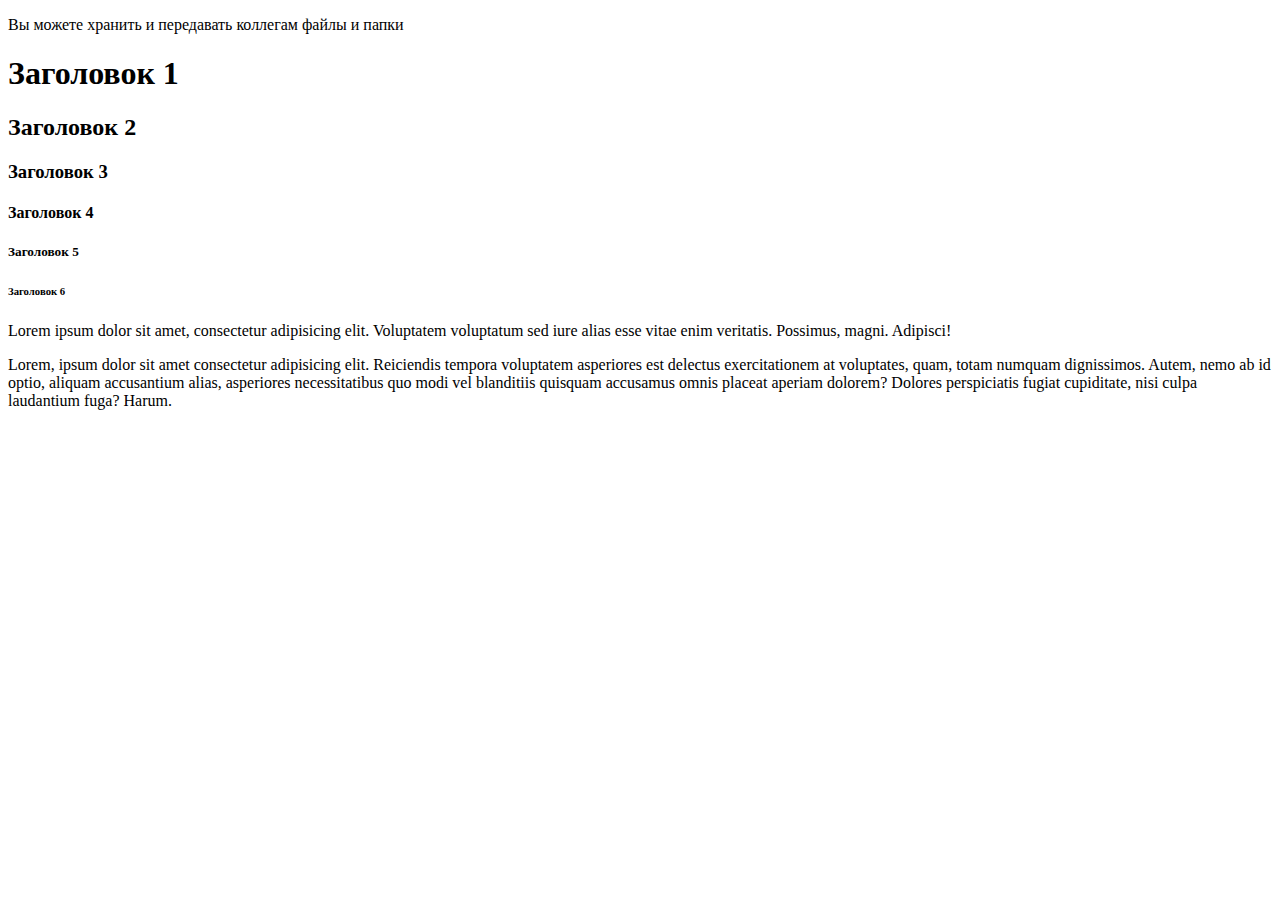
==== index.html @ 5a523a22 "rename main file(САЙТ--->index)" ====
<!DOCTYPE html>
<html lang="en">
<head>
    <meta charset="UTF-8">
    <meta http-equiv="X-UA-Compatible" content="IE=edge">
    <meta name="viewport" content="width=device-width, initial-scale=1.0">
    <title>Document</title>
</head>
<body>
    <p>Вы можете хранить и передавать коллегам файлы и папки</p>
    <h1>Заголовок 1</h1>
    <h2>Заголовок 2</h2>
    <h3>Заголовок 3</h3>
    <h4>Заголовок 4</h4>
    <h5>Заголовок 5</h5>
    <h6>Заголовок 6</h6>
    <p>Lorem ipsum dolor sit amet, consectetur adipisicing elit. Voluptatem voluptatum sed iure alias esse vitae enim veritatis. Possimus, magni. Adipisci!</p>
    <p>Lorem, ipsum dolor sit amet consectetur adipisicing elit. Reiciendis tempora voluptatem asperiores est delectus exercitationem at voluptates, quam, totam numquam dignissimos. Autem, nemo ab id optio, aliquam accusantium alias, asperiores necessitatibus quo modi vel blanditiis quisquam accusamus omnis placeat aperiam dolorem? Dolores perspiciatis fugiat cupiditate, nisi culpa laudantium fuga? Harum.</p>
</body>
</html>
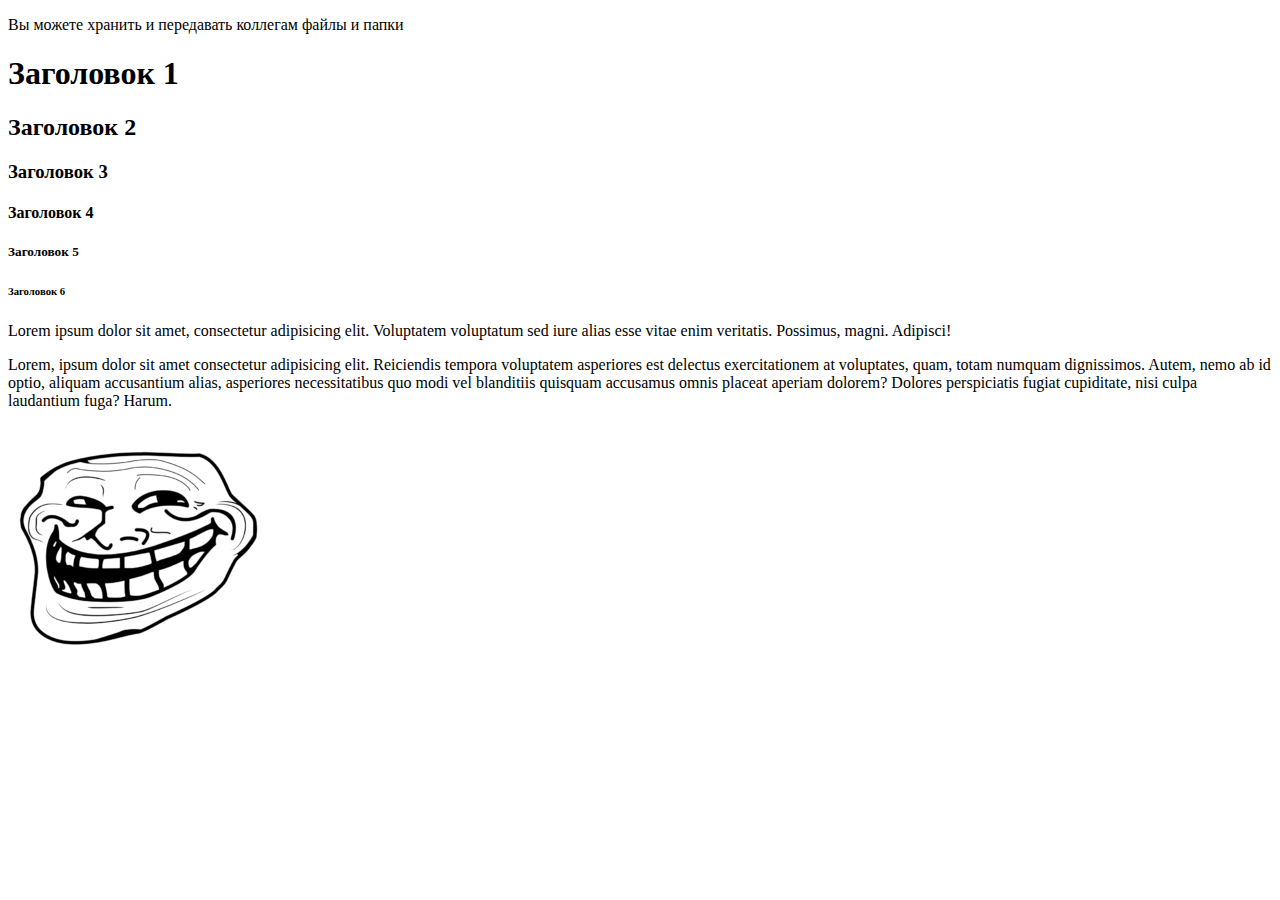
==== commit 1802fc5e: "download img" ====
--- a/index.html
+++ b/index.html
@@ -14,7 +14,8 @@
     <h4>Заголовок 4</h4>
     <h5>Заголовок 5</h5>
     <h6>Заголовок 6</h6>
-    <p>Lorem ipsum dolor sit amet, consectetur adipisicing elit. Voluptatem voluptatum sed iure alias esse vitae enim veritatis. Possimus, magni. Adipisci!</p>
+    <p>Lorem ipsum dolor sit amet, consectetur adipisicing elit. Voluptatem voluptatum sed iure alias esse vitae enim veritatis. Possimus, magni. Adipisci!</p> 
     <p>Lorem, ipsum dolor sit amet consectetur adipisicing elit. Reiciendis tempora voluptatem asperiores est delectus exercitationem at voluptates, quam, totam numquam dignissimos. Autem, nemo ab id optio, aliquam accusantium alias, asperiores necessitatibus quo modi vel blanditiis quisquam accusamus omnis placeat aperiam dolorem? Dolores perspiciatis fugiat cupiditate, nisi culpa laudantium fuga? Harum.</p>
+    <img src="trollfeys-256x234.png" alt="">
 </body>
-</html>
+</html>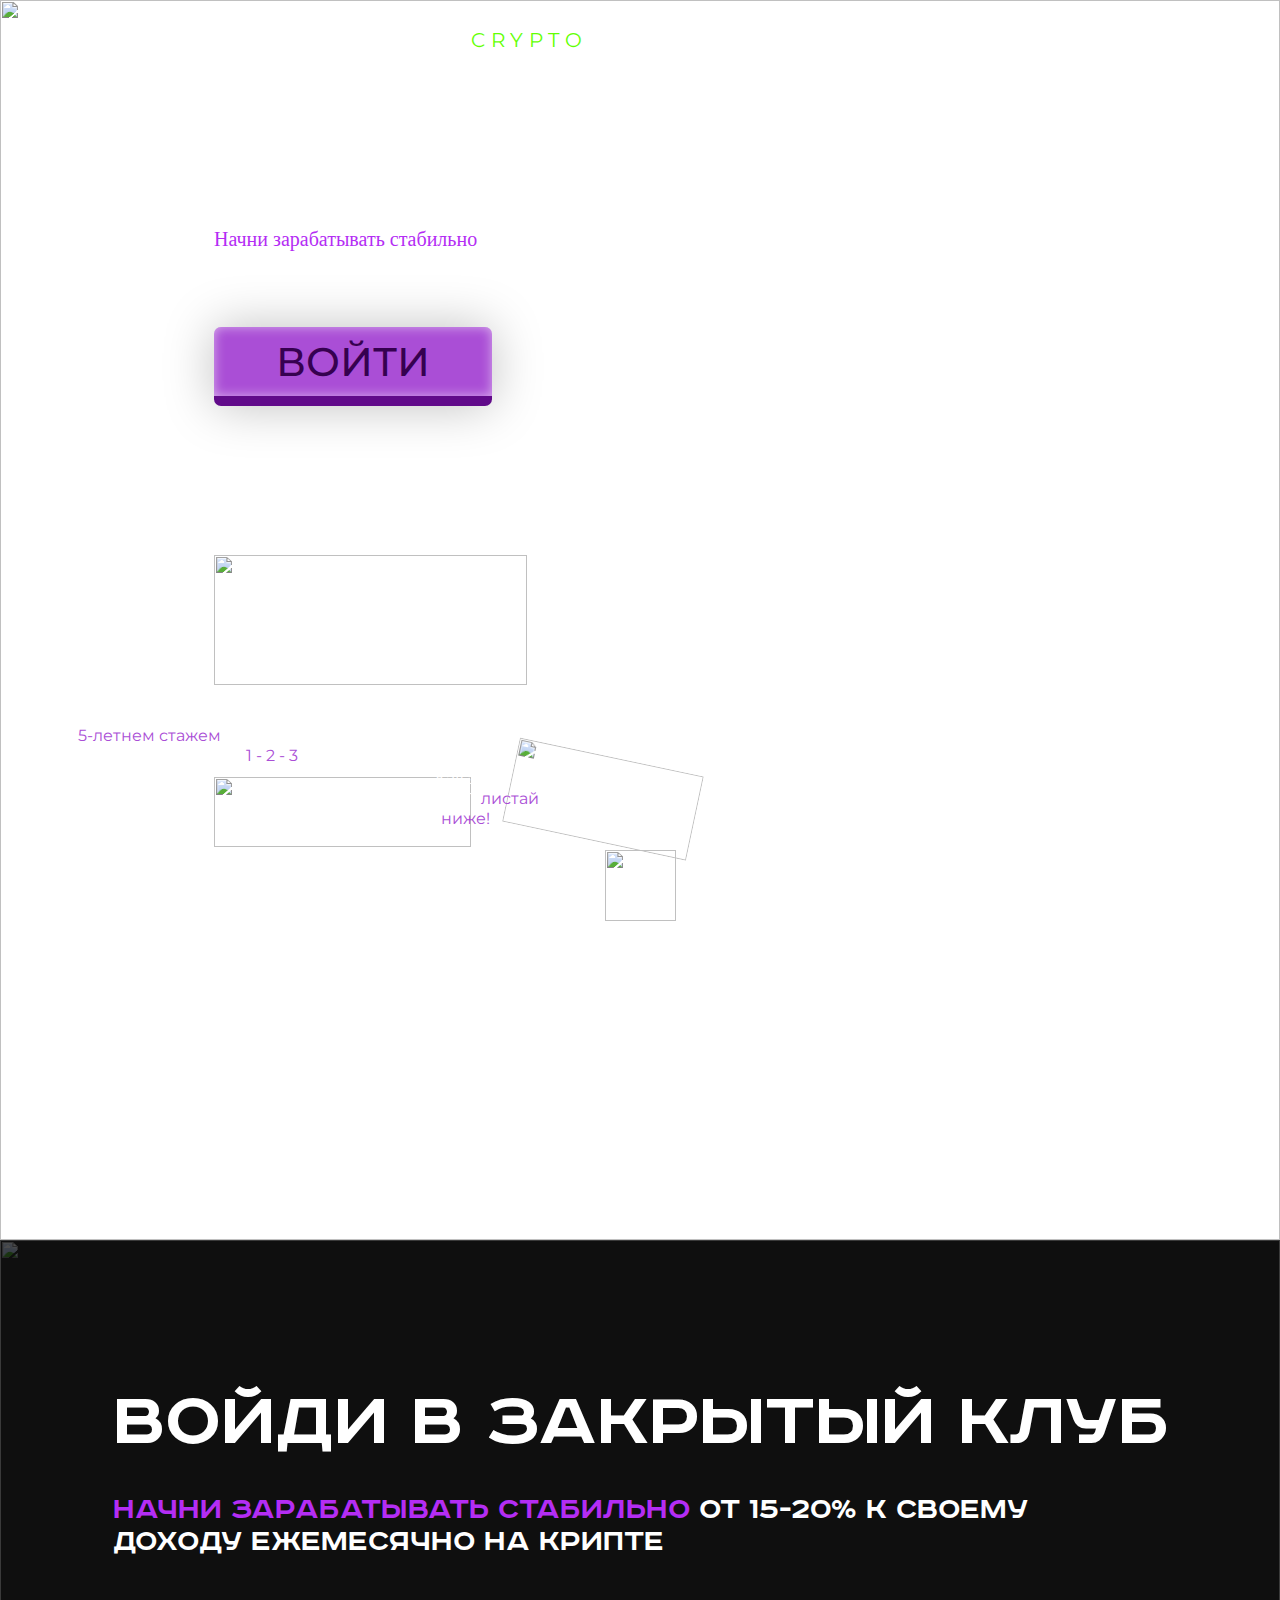
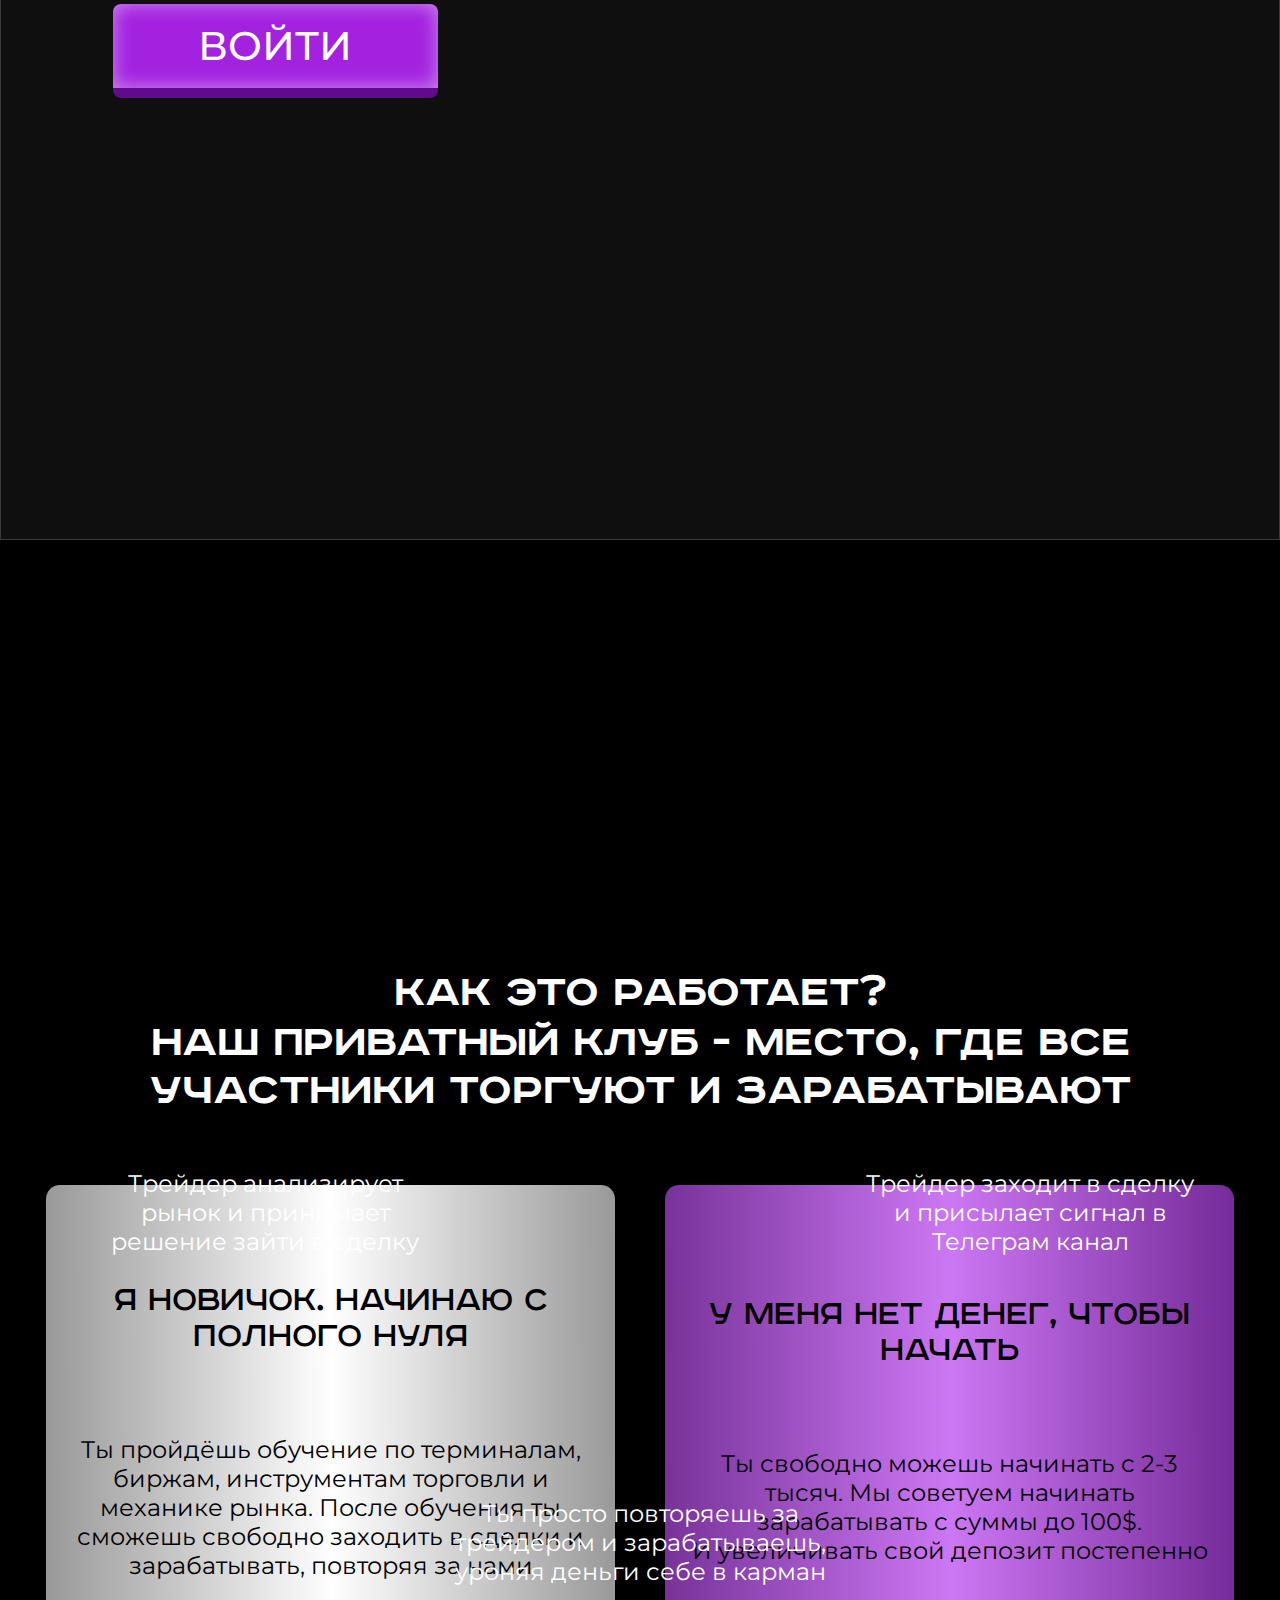
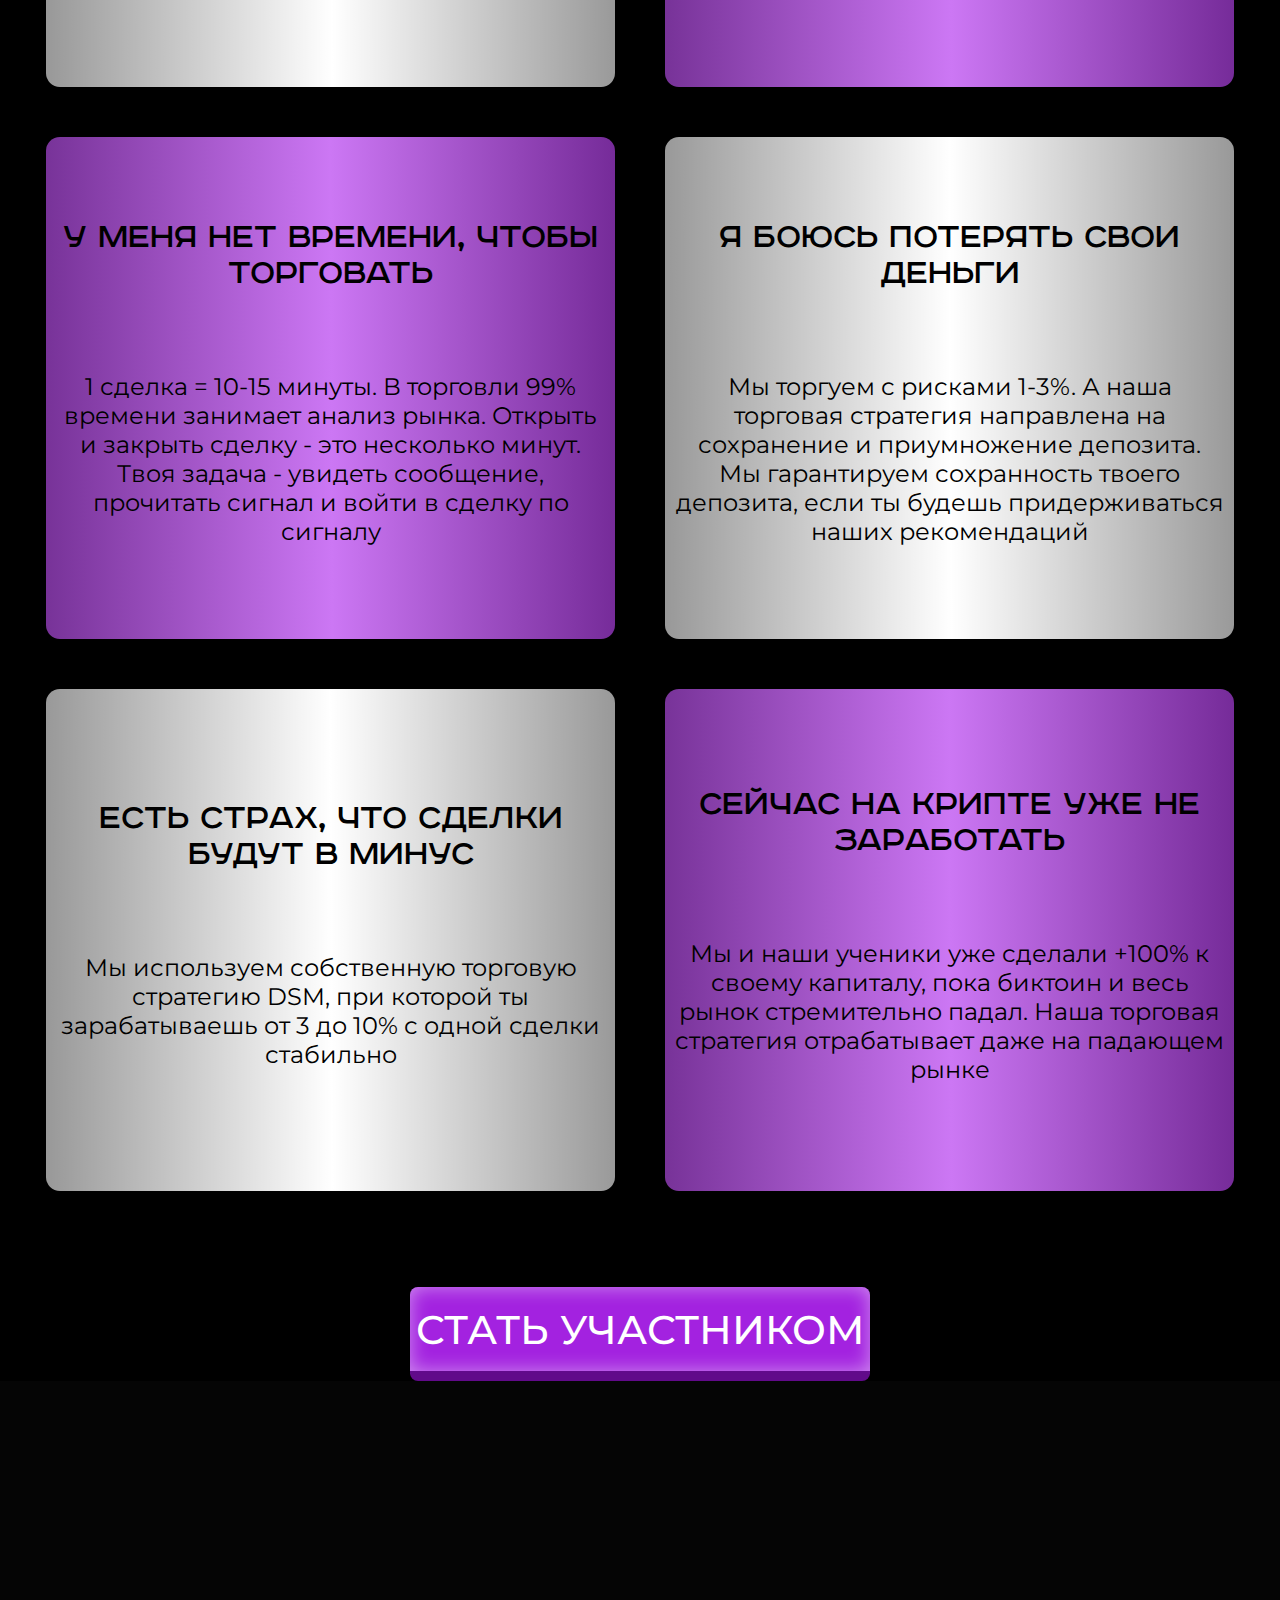
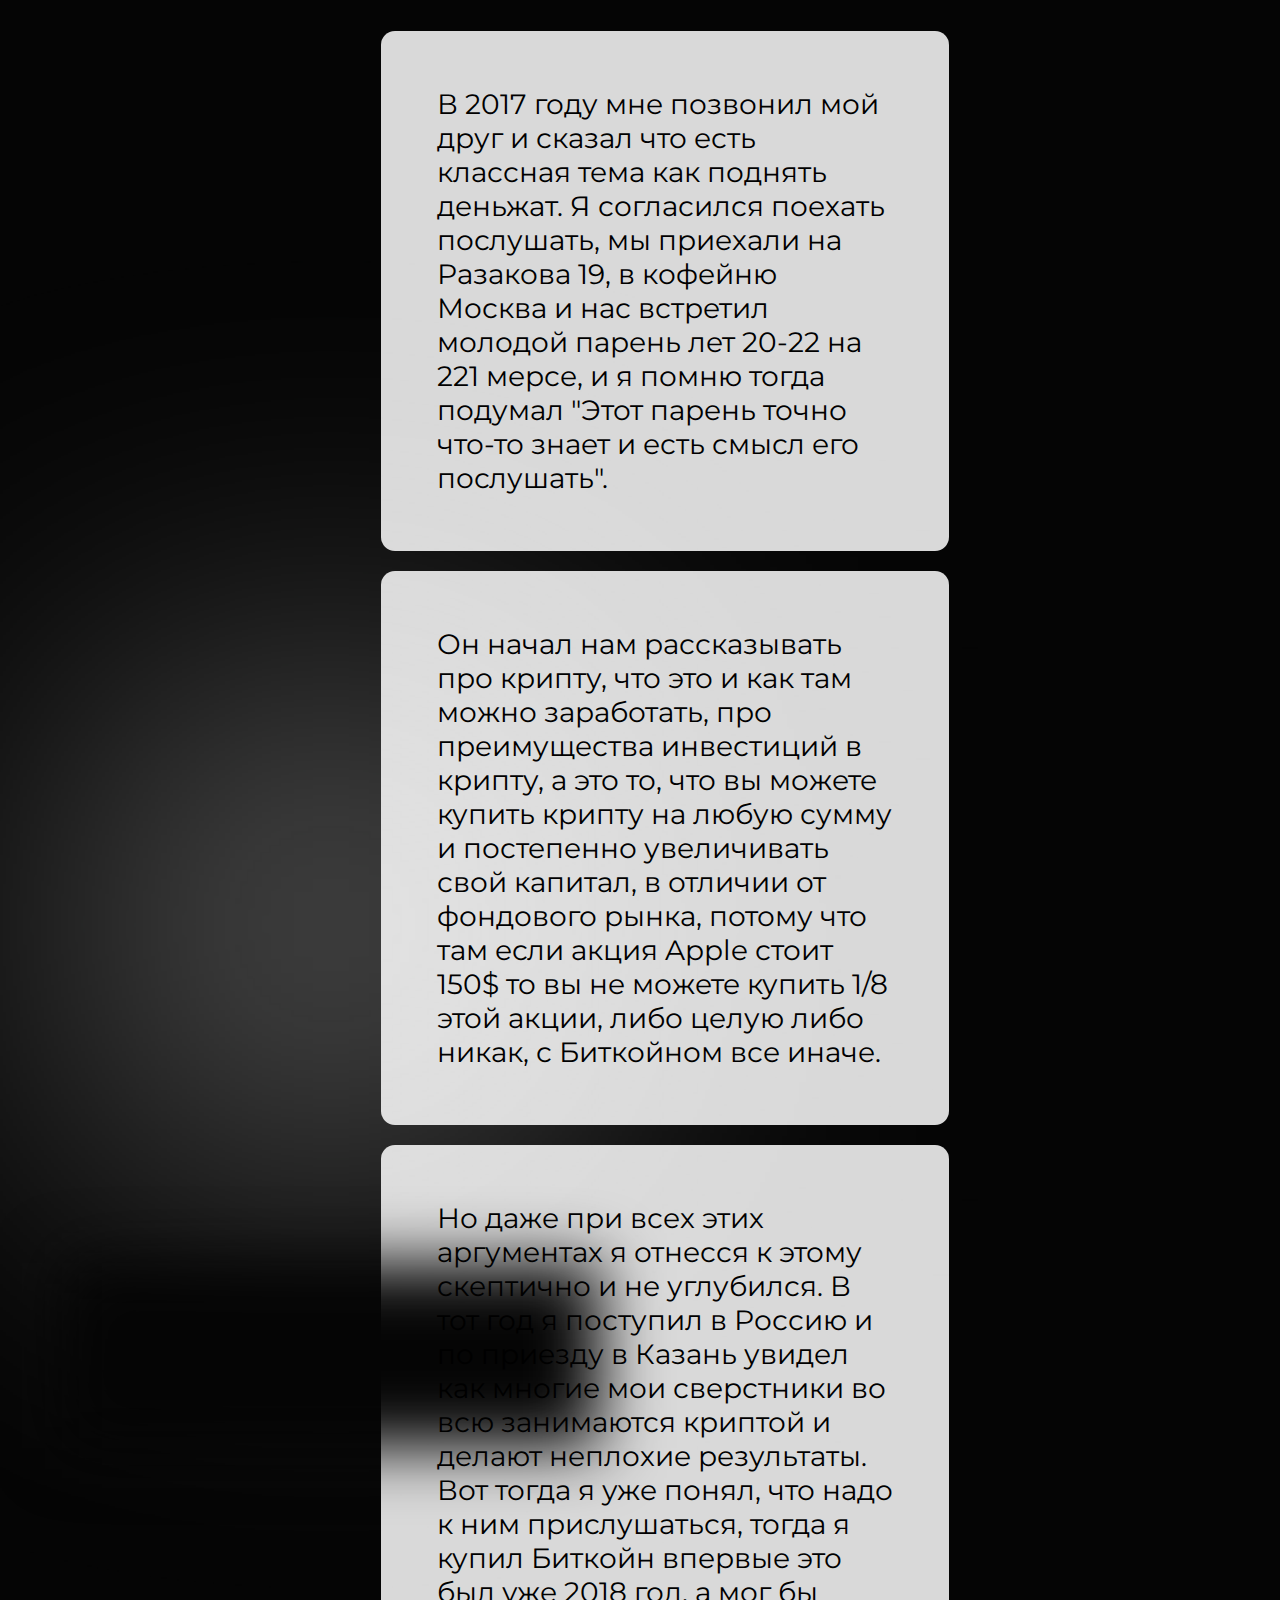
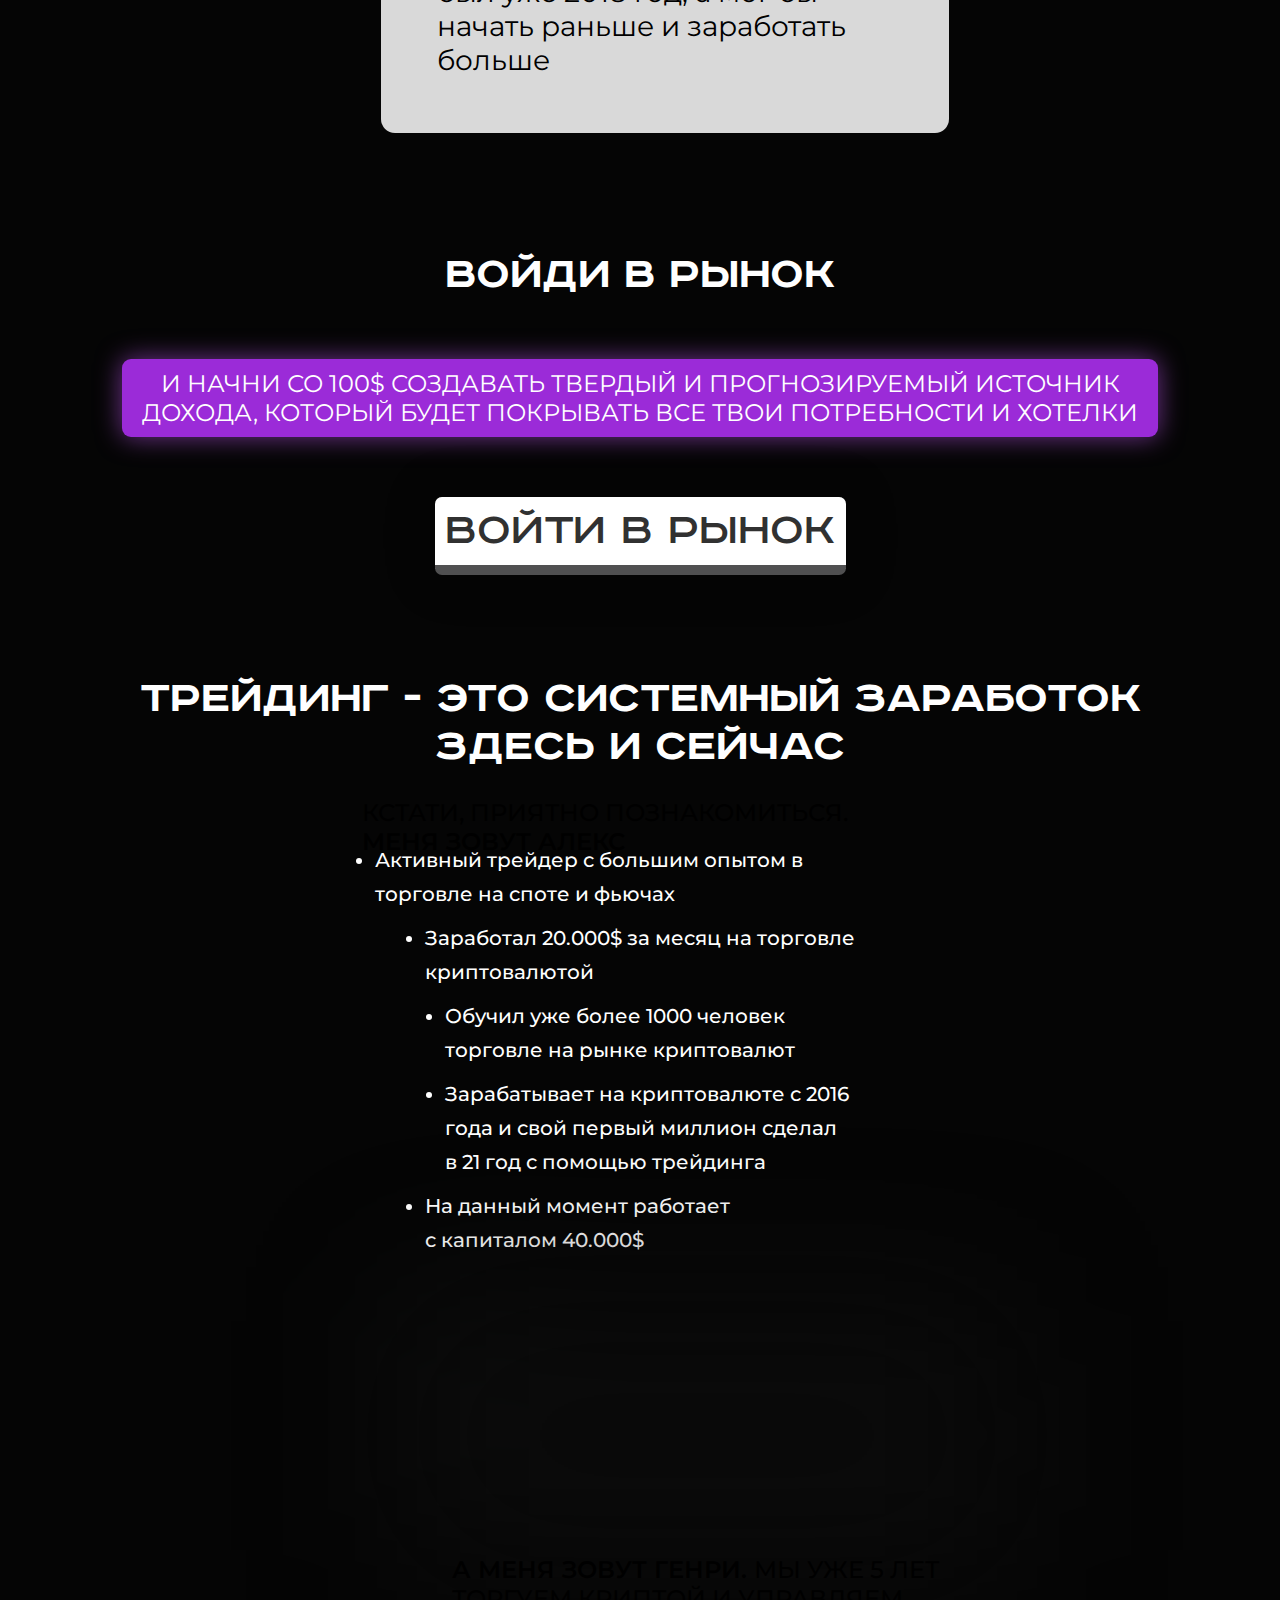
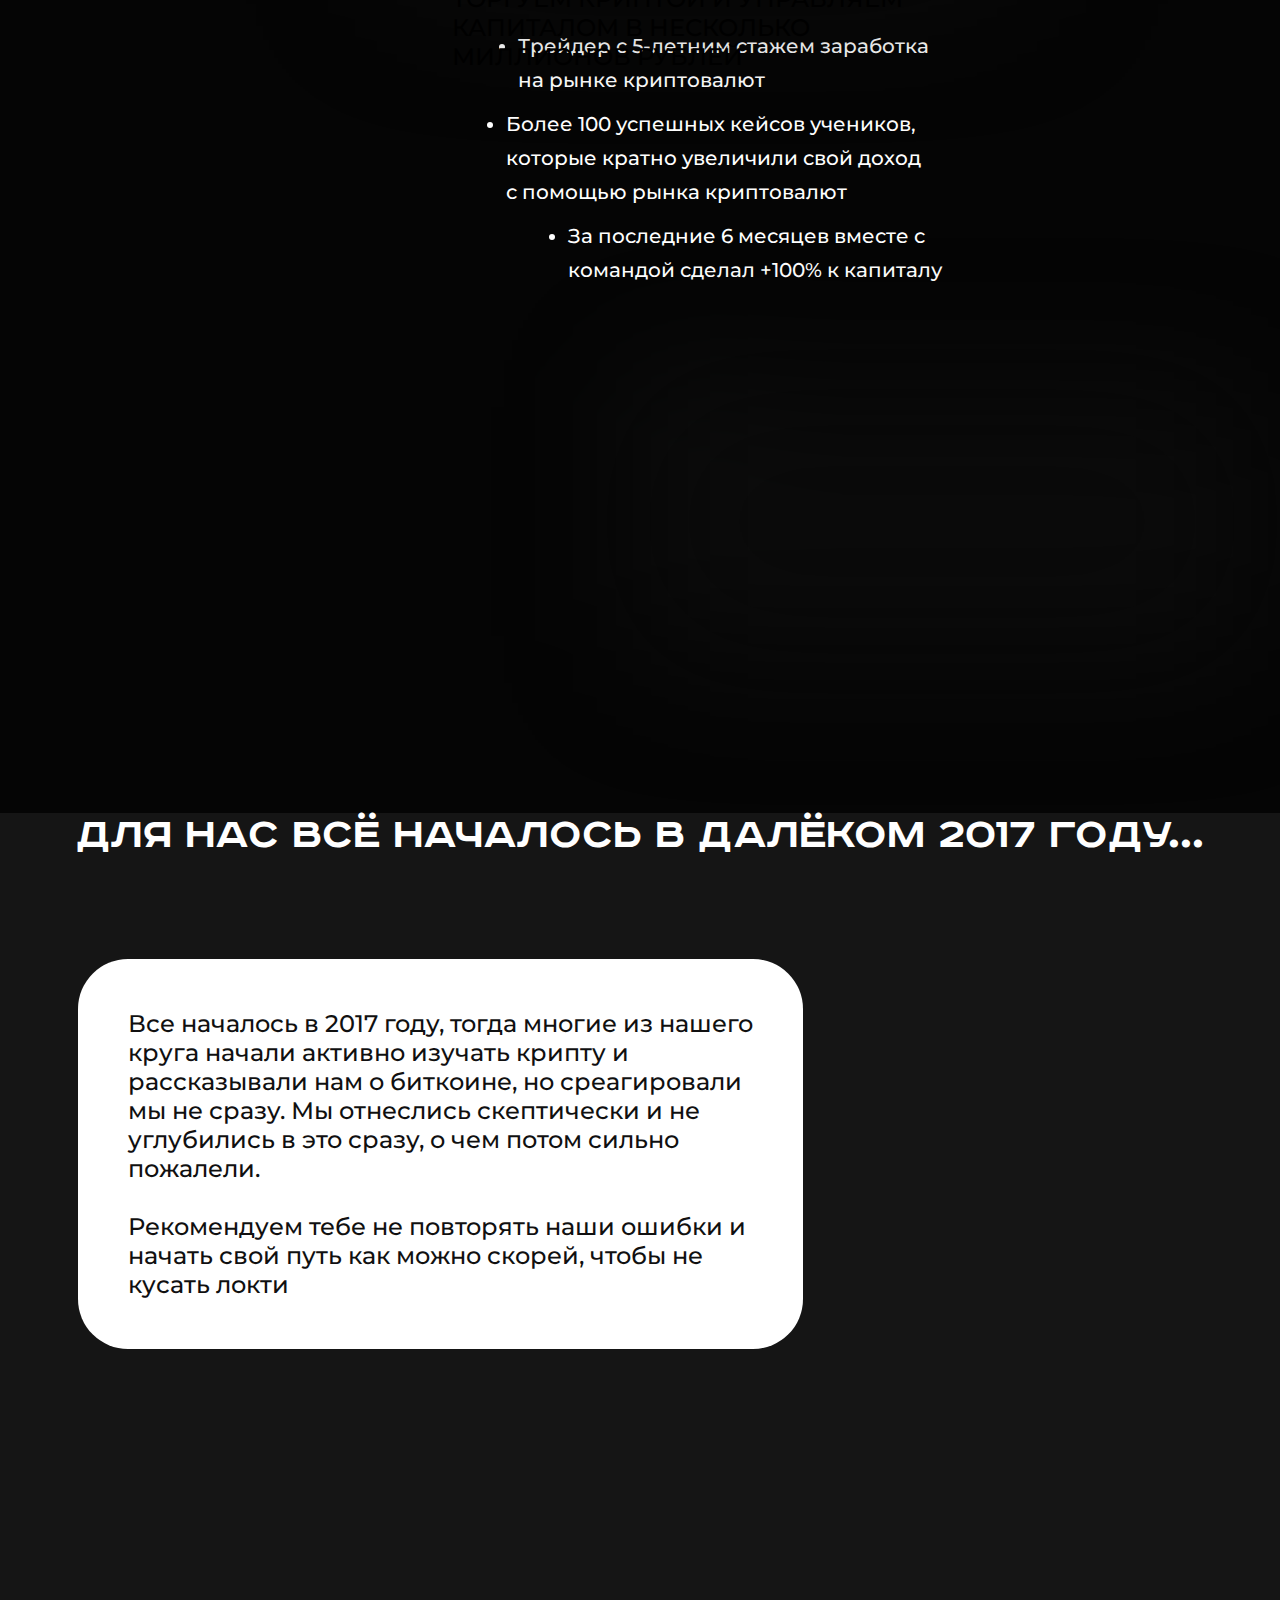
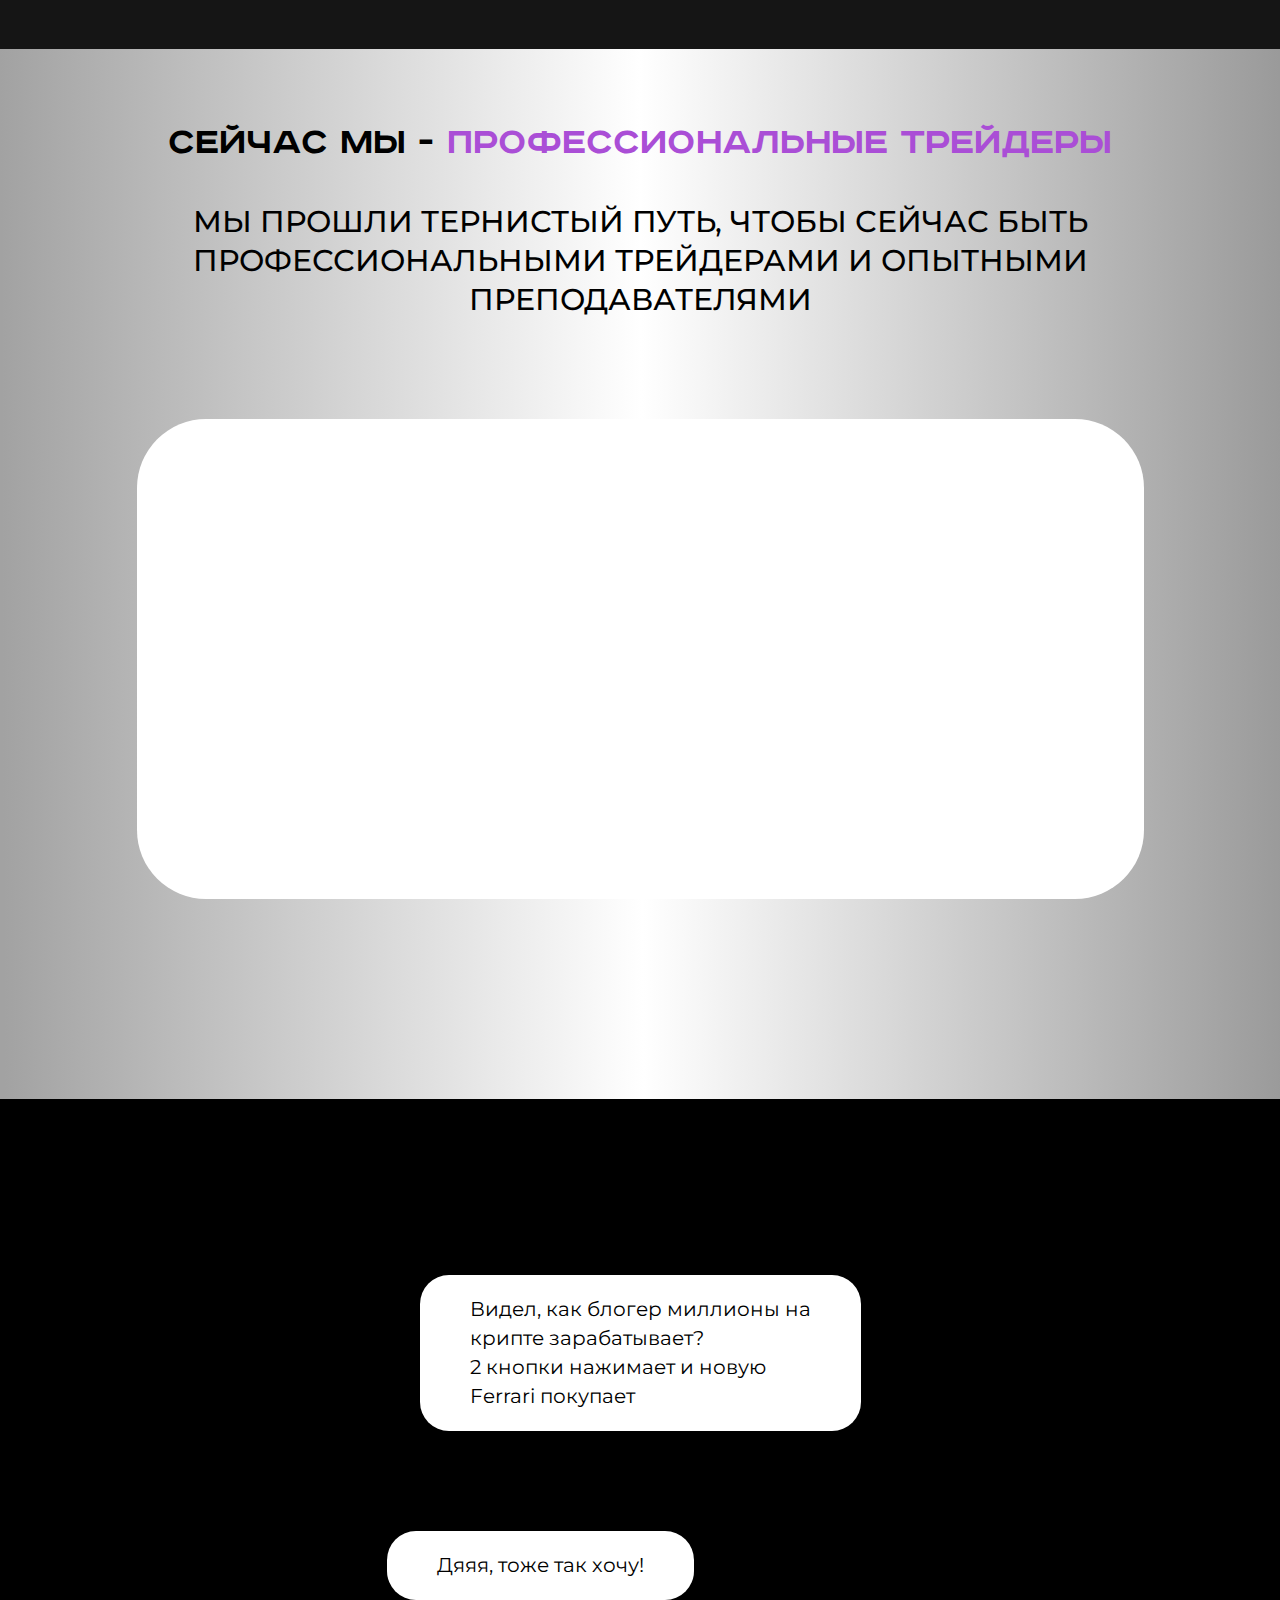
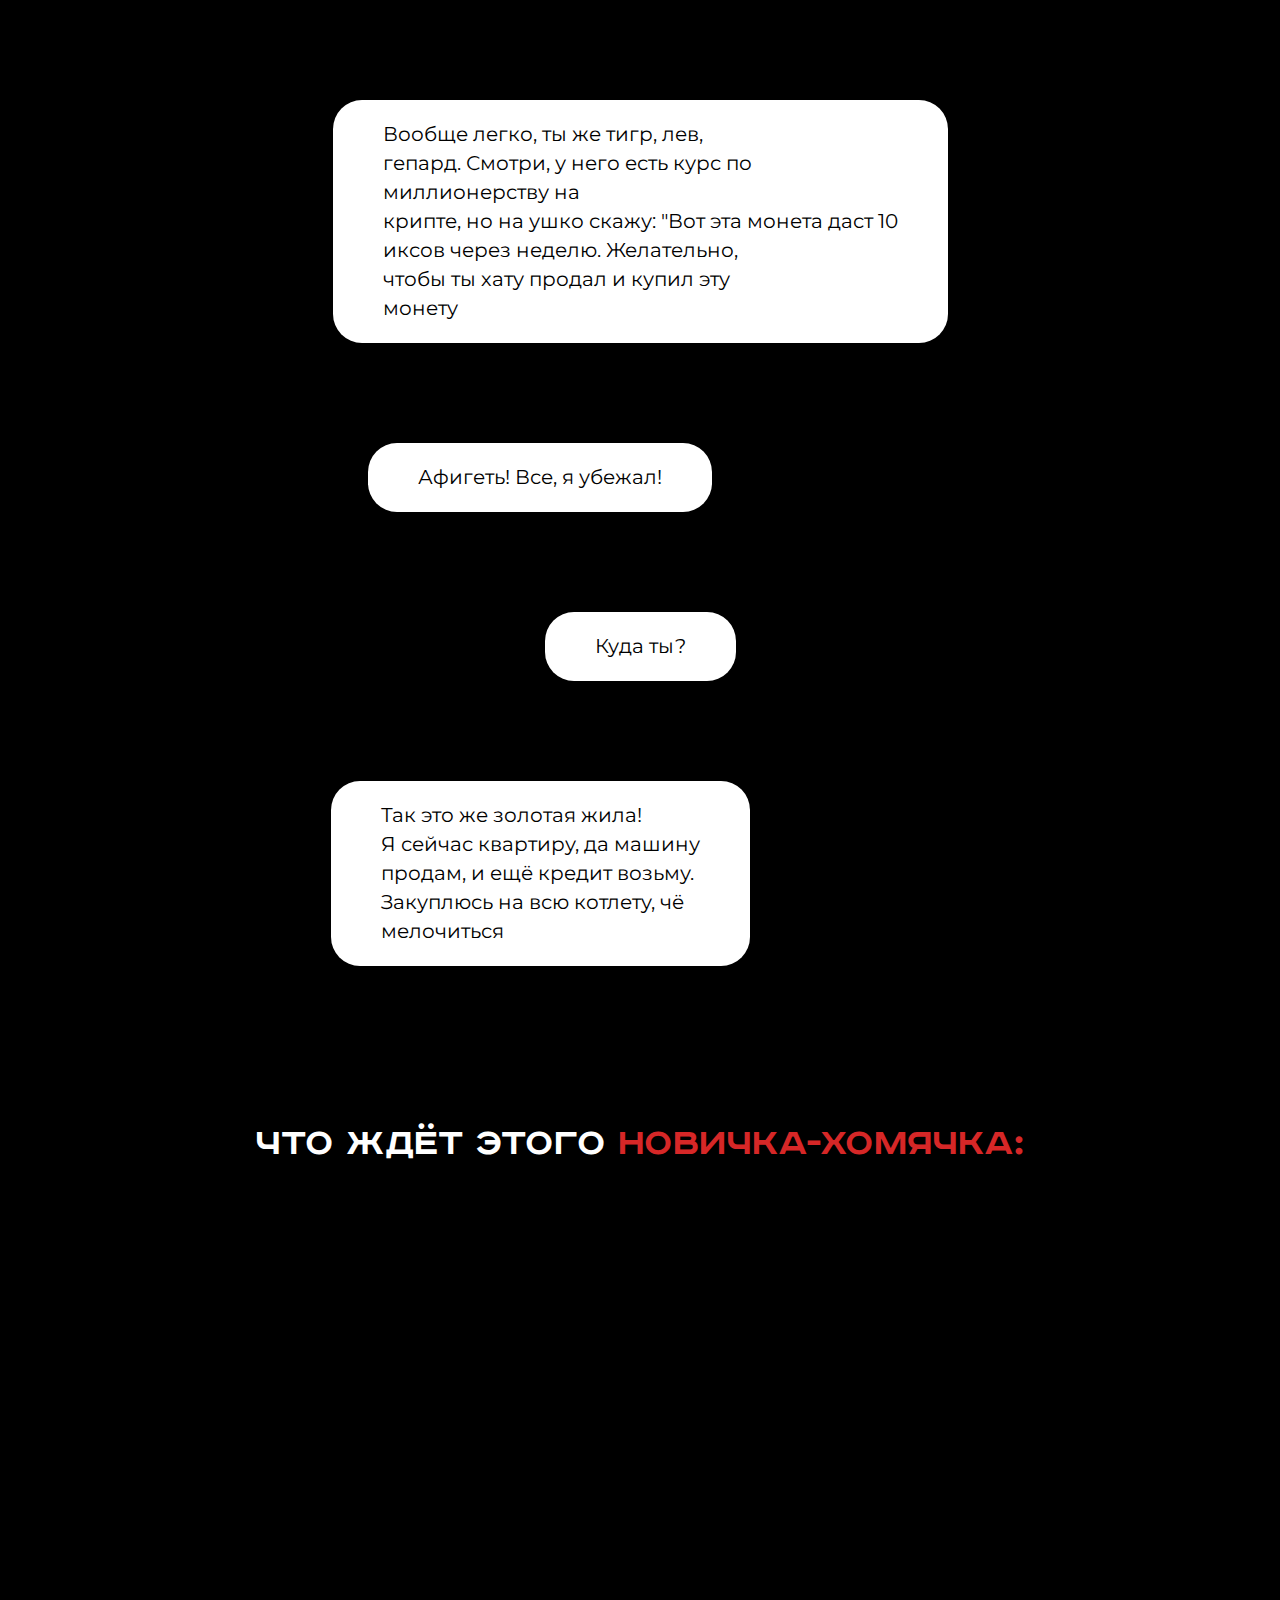
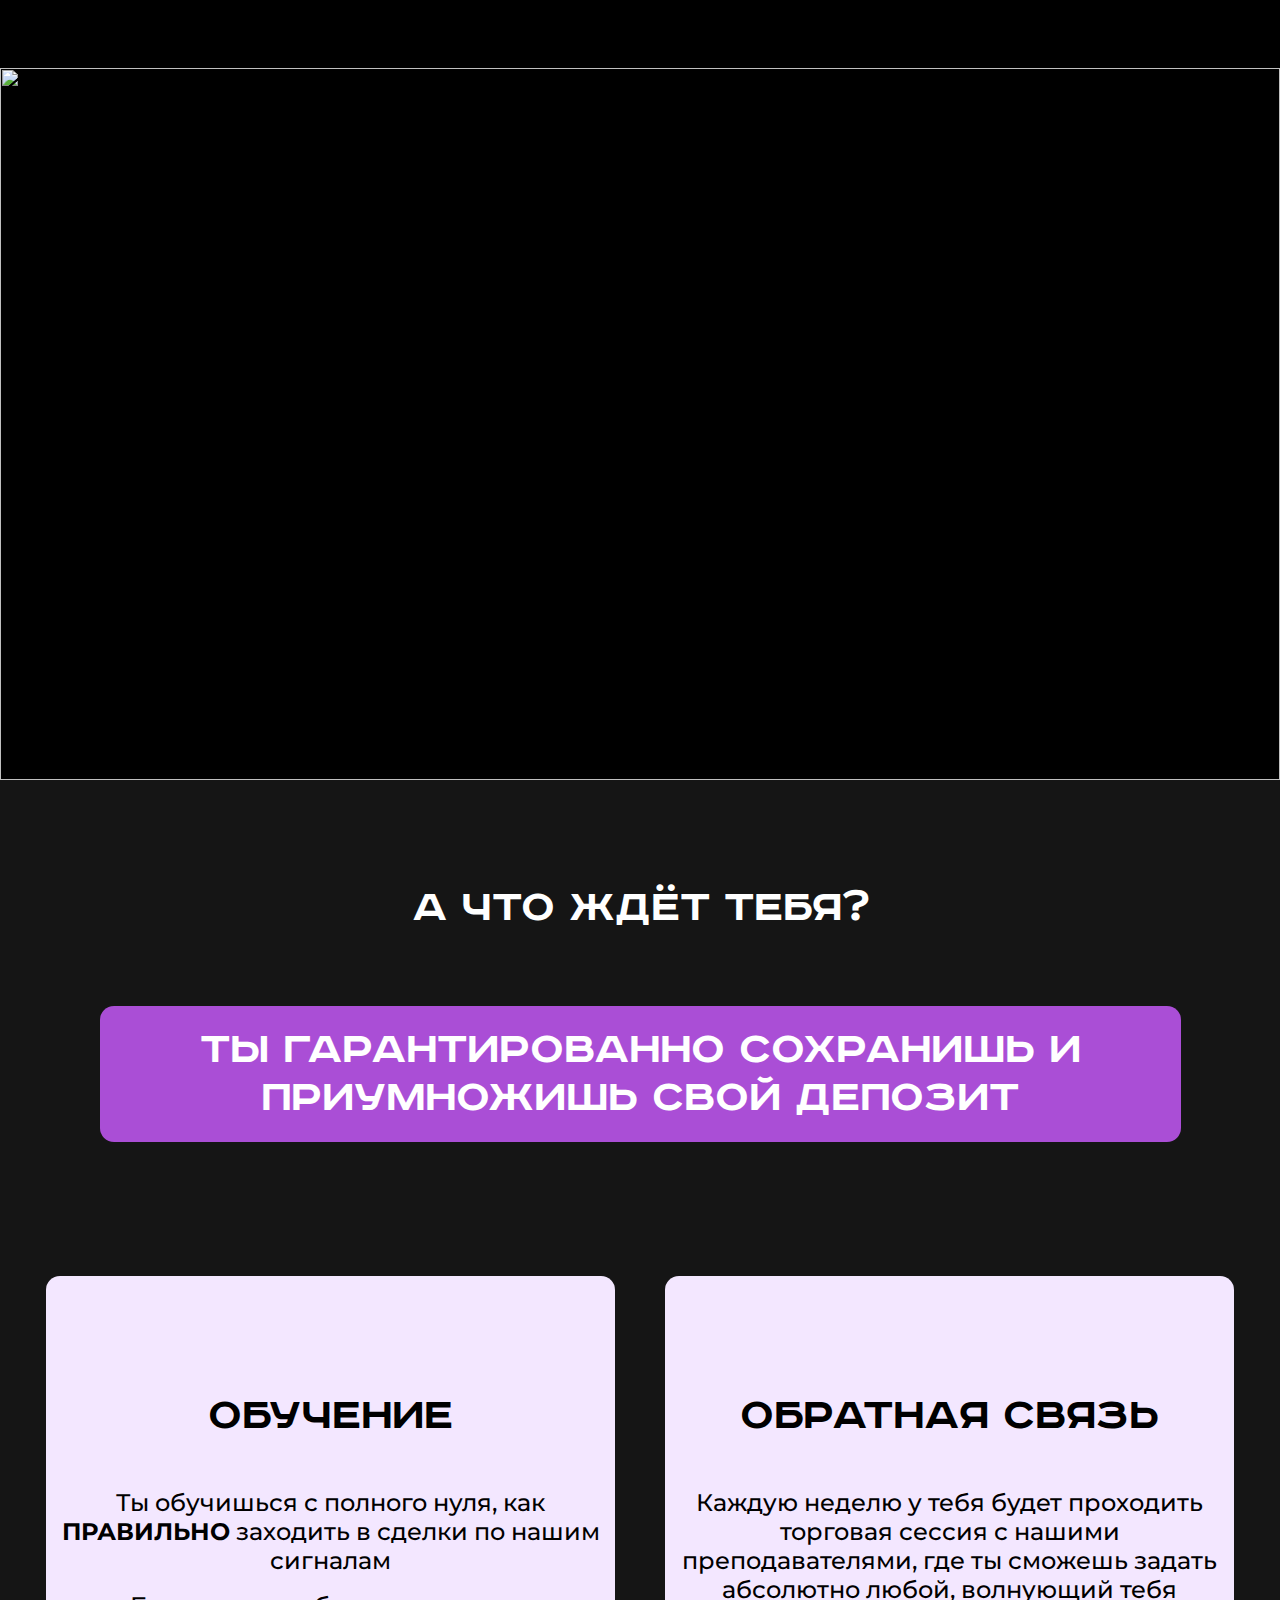
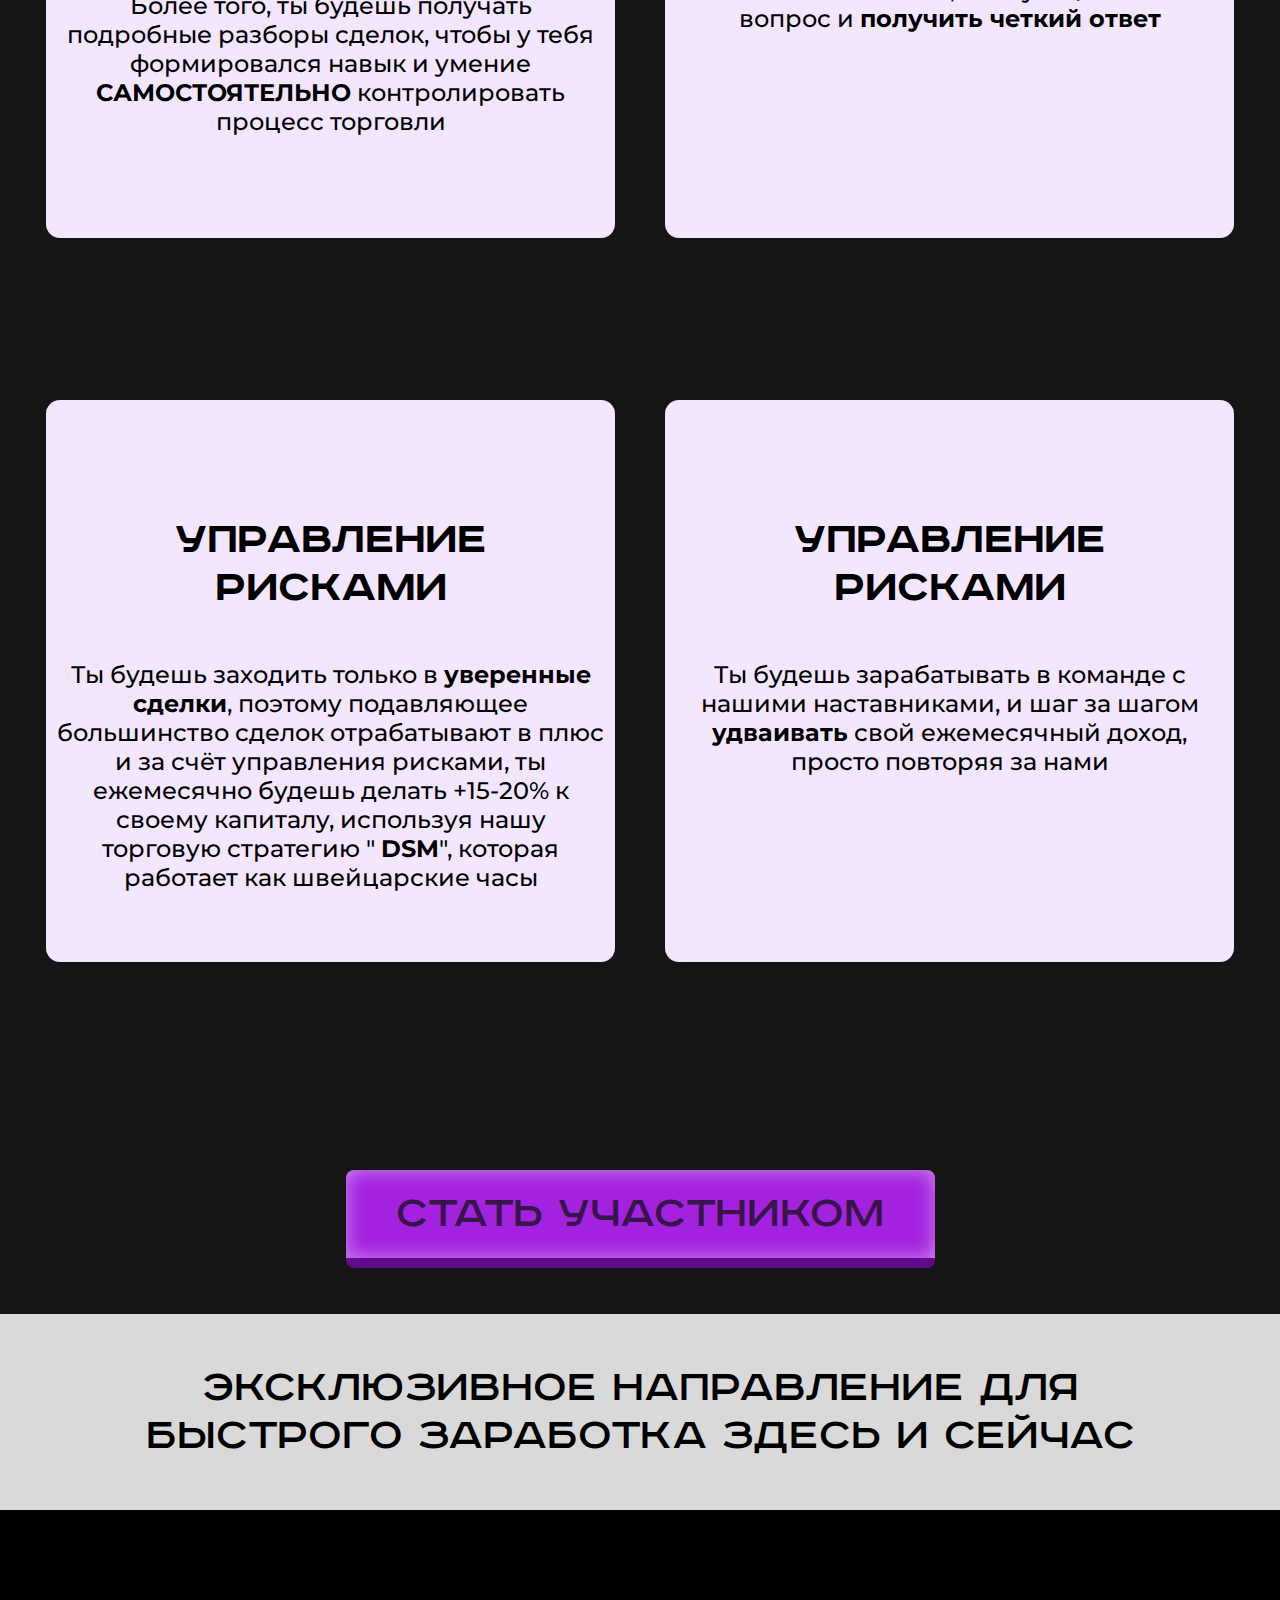
==== commit 03883374: "upload" ====
--- a/index.html
+++ b/index.html
@@ -4,18 +4,874 @@
     <meta charset="UTF-8">
     <meta http-equiv="X-UA-Compatible" content="IE=edge">
     <meta name="viewport" content="width=device-width, initial-scale=1.0">
+    <meta itemprop="image" content="http://">
+    <link rel="stylesheet" href="style.css">
+    <script defer src="script.js"></script>
+    <link href = "fonts/stylesheet.css" rel = "stylesheet" type = "text/css" />
+    <link rel="preconnect" href="https://fonts.googleapis.com">
+    <link rel="preconnect" href="https://fonts.gstatic.com" crossorigin>
+    <link href="https://fonts.googleapis.com/css2?family=Anton&family=Montserrat:ital,wght@0,100;0,200;0,300;0,400;0,500;0,600;0,700;0,800;0,900;1,100;1,200;1,300;1,400;1,500;1,600;1,700;1,800;1,900&family=Poppins:wght@100&display=swap" rel="stylesheet">
+    <link rel="preconnect" href="https://fonts.googleapis.com">
+    <link rel="preconnect" href="https://fonts.gstatic.com" crossorigin>
+    <link href="https://fonts.googleapis.com/css2?family=Anton&family=Montserrat:ital,wght@0,100;0,200;0,300;0,400;0,500;0,600;0,700;0,800;0,900;1,100;1,200;1,300;1,400;1,500;1,600;1,700;1,800;1,900&family=Poppins:wght@100&family=Prosto+One&display=swap" rel="stylesheet">
     <title>Document</title>
 </head>
-<body>
-    <p>Вы можете хранить и передавать коллегам файлы и папки</p>
-    <h1>Заголовок 1</h1>
-    <h2>Заголовок 2</h2>
-    <h3>Заголовок 3</h3>
-    <h4>Заголовок 4</h4>
-    <h5>Заголовок 5</h5>
-    <h6>Заголовок 6</h6>
-    <p>Lorem ipsum dolor sit amet, consectetur adipisicing elit. Voluptatem voluptatum sed iure alias esse vitae enim veritatis. Possimus, magni. Adipisci!</p> 
-    <p>Lorem, ipsum dolor sit amet consectetur adipisicing elit. Reiciendis tempora voluptatem asperiores est delectus exercitationem at voluptates, quam, totam numquam dignissimos. Autem, nemo ab id optio, aliquam accusantium alias, asperiores necessitatibus quo modi vel blanditiis quisquam accusamus omnis placeat aperiam dolorem? Dolores perspiciatis fugiat cupiditate, nisi culpa laudantium fuga? Harum.</p>
-    <img src="trollfeys-256x234.png" alt="">
-</body>
+    <body>
+        <div class="main">
+            <p class="logo__p"><span style="color: #63FF03;">CRYPTO</span>WER COMPANY</p>
+            <img src="img/Оригинал_ 2133x1200 1.png" alt="" class="fon1">
+            <img src="img/close-up-led-charts-and-summary-info-for-making-st-2021-08-30-20-35-25-utc 1.png" alt="" class="fon2">
+            <img src="img/шум.png" alt="" class="fon3">
+            <img src="img/image044-44 1.png" alt="" class="fon4">
+            <div class="main2">
+                <ul class="main__top">
+                    <li class="main2__left">
+                        <h1 class="main__h1">ВОЙДИ В ПРИВАТНЫЙ КЛУБ</h1>
+                        <p class="main__p"><span style="color: #B42DF4;">Начни зарабатывать стабильно</span> от 15-20% <br>к своему доходу ежемесячно на крипте</p>
+                        <a href="#" class="main__a">
+                            <div class="btn">
+                                ВОЙТИ
+                            </div>
+                        </a>
+                        <img src="img/Vector 1.png" alt="" class="main__zvezda">
+                        <img src="img/Vector 2.svg" alt="" class="main__zvezda3">
+                        <img src="img/Vector 3.svg" alt="" class="main__zvezda5">
+                        <p class="main__text">Торгуя по сигналам от трейдеров <br>
+                            с <span style="color: #AA4ED6;">5-летнем стажем
+                            </span>
+                            по не напряжному
+                            <br> алгоритму: 
+                            <span style="color: #AA4ED6;">
+                                1 - 2 - 3
+                            </span>
+                        </p>
+                        <p class="main__text2">
+                            Как это работает? 
+                            <span style="color: #AA4ED6;">
+                                листай ниже!
+                            </span>
+                        </p>
+                    </li>
+                    <li class="main2__right">
+                        <img src="img/основа первый экран v2 1.png" alt="" class="chest">
+                    </li>    
+                        
+                </ul>
+                <img src="img/Silver Bitcoin Cryptocurrency Coin.M08 1.png" alt="" class="img__backgroundMony">
+                <img src="img/Silver Bitcoin Cryptocurrency Coin.M08 1.png" alt="" class="img__backgroundMony2">
+                <img src="img/дол1 1.png" alt="" class="img__backgroundMony3">
+                <img src="img/дол2 1.png" alt="" class="img__backgroundMony4">
+                
+                
+                <img src="img/Rectangle 2.svg" alt="" class="main__bottom">
+                <a href="#club" class="crug">
+                    <img src="img/pngegg (21) 1.png" alt="" class="main__bottom2">
+                    <img src="img/Ellipse 6.png" alt="" class="main__bottom3">
+                </a>
+            </div>   
+        </div>
+        <div class="club">
+            <!--
+            <img src="img/pngwing 2.png" alt="" class="work__img_many">
+            <img src="img/Silver Bitcoin Cryptocurrency Coin.M02222.png" alt="" class="work__img_many1">
+            <img src="img/Silver Bitcoin Cryptocurrency Coin.K0202.png" alt="" class="work__img_many2">
+            <img src="img/Silver Bitcoin Cryptocurrency Coin.M08008.png" alt="" class="work__img_many5">
+            <img src="img/100 Dollar Bill.J14 1.png" alt="" class="work__img_many6"
+            <img src="img/дол2 1.png" alt="" class="work__img_many7">
+            -->
+            <img src="img/ее4 1.png" alt="" class="fon_club1">
+            <img src="img/ее4 2.png" alt="" class="fon_club2">
+            <img src="img/Rectangle 19.png" alt="" class="fon_club3">
+            <img src="img//1615648277_4-p-temnii-interer-kvartiri-obraz-4 1.png" alt="" class="fon_club4">
+            <div class="club__div">
+                <h1 class="club__h1" id="club">ВОЙДИ В ЗАКРЫТЫЙ КЛУБ</h1>
+                <p class="club__p" ><span style="color: #B42DF4;">Начни зарабатывать стабильно</span> от 15-20%  к своему<br> доходу ежемесячно на крипте</p>
+                <a href="" class="club__a">
+                    <div class="btn__club" >
+                        ВОЙТИ
+                    </div>
+                </a>
+                    
+                </div>
+        </div>
+
+        <div class="work">
+            
+            <div class="work__info">
+            <div class="work__div">
+                <!--
+                <img src="img/Silver Bitcoin Cryptocurrency Coin.M0808.png" alt="" class="work__img_many3">
+                <img src="img/100 Dollar Bill.I16 1.png" alt="" class="work__img_many9">
+                <img src="img/100 Dollar Bill.J14 2.png" alt="" class="work__img_many10">
+                <img src="img/дол1 2.png" alt="" class="work__img_many4">
+                -->
+                <img src="img/основа первый экран v2 1.png" alt="" class="work__img4">
+                        <img src="img/Group 1.png" alt="" class="work__img5">
+                        <img src="img/алгоритм 1-2-3 1.png" alt="" class="work__img">
+                    </div>
+                    <div class="work__div2">
+                        <img src="img/Rectangle 22.png" alt="" class="work__img2">
+                        <img src="img/Без имени-1.png" alt="" class="work__img3">
+                        
+                        <h2 class="div2__h2">
+                            КАК ЭТО РАБОТАЕТ?
+                        </h2>
+                        <p class="div2__p1">
+                            Трейдер анализирует<br> 
+                            рынок и принимает<br> 
+                            решение зайти в сделку
+                        </p>
+                        <p class="div2__p2">
+                            Трейдер заходит в сделку<br> 
+                            и присылает сигнал в<br>
+                            Телеграм канал 
+                        </p>
+                        <p class="div2__p3">
+                            Ты просто повторяешь за<br> 
+                            трейдером и зарабатываешь,<br> 
+                            уроняя деньги себе в карман
+                        </p >
+                    </div>
+
+                    <div class="club__smile">
+                        <!--
+                        <img src="img/pngegg (5) 3.png" alt="" class="work__smile">
+                        <img src="img/pngwing 11(1).png" alt="" class="work__smile1">
+                        <img src="img/pngwing 10.png" alt="" class="work__smile2">
+                        <img src="img/pngwing 11(1).png" alt="" class="work__smile3">
+                        <img src="img/pngegg (5) 2.png" alt="" class="work__smile4">
+                        <img src="img/pngwing 12.png" alt="" class="work__smile5">
+                        <img src="img/pngwing 1.png" alt="" class="work__smile6">
+                        <img src="img/pngwing 7.png" alt="" class="work__smile7">
+                        -->
+                        <h2 class="work__h2">НАШ ПРИВАТНЫЙ КЛУБ - МЕСТО, ГДЕ ВСЕ <br> УЧАСТНИКИ ТОРГУЮТ И ЗАРАБАТЫВАЮТ</h2>
+                        <div class="wite__purpul">
+                            <div class="work__wite">
+                                <h3 class="wite__h3">Я НОВИЧОК. НАЧИНАЮ С ПОЛНОГО НУЛЯ</h3>
+                                <img src="img/pngwing 3.png" alt="" class="wite__img">
+                                <p class="wite__p">Ты пройдёшь обучение по терминалам, <br> биржам, инструментам торговли и <br> механике рынка. После обучения ты <br> сможешь свободно заходить в сделки и <br> зарабатывать, повторяя за нами</p>
+                            </div>
+                            <div class="work__purpul">
+                                <h3 class="wite__h3">У МЕНЯ НЕТ ДЕНЕГ, ЧТОБЫ НАЧАТЬ</h3>
+                                <img src="img/pngegg (5) 1.png" alt="" class="wite__img">
+                                <p class="wite__p">Ты свободно можешь начинать с 2-3 <br> тысяч. Мы советуем начинать <br> зарабатывать с суммы до 100$. <br>
+                                    И увеличивать свой депозит постепенно</p>
+                            </div>
+                        </div>
+                        <div class="wite__purpul1">
+                            <div class="work__purpul1">
+                                <h3 class="wite__h31">У МЕНЯ НЕТ ВРЕМЕНИ, ЧТОБЫ ТОРГОВАТЬ</h3>
+                                <img src="img/pngegg (3) 1.png" alt="" class="wite__img1">
+                                <p class="wite__p1">1 сделка = 10-15 минуты. В торговли 99% времени занимает анализ рынка. Открыть и закрыть сделку - это несколько минут. Твоя задача - увидеть сообщение, прочитать сигнал и войти в сделку по сигналу</p>
+                            </div>
+                            <div class="work__wite1">
+                                <h3 class="wite__h31">Я БОЮСЬ ПОТЕРЯТЬ СВОИ ДЕНЬГИ</h3>
+                                <img src="img/pngwing 4.png" alt="" class="wite__img1">
+                                <p class="wite__p1">Мы торгуем с рисками 1-3%. А наша торговая стратегия направлена на сохранение и приумножение депозита. Мы гарантируем сохранность твоего депозита, если ты будешь придерживаться наших рекомендаций</p>
+                            </div>
+                        </div>
+                        <div class="wite__purpul">
+                            <div class="work__wite">
+                                <h3 class="wite__h3">ЕСТЬ СТРАХ, ЧТО СДЕЛКИ БУДУТ В МИНУС</h3>
+                                <img src="img/pngwing 5.png" alt="" class="wite__img">
+                                <p class="wite__p">Мы используем собственную торговую стратегию DSM, при которой ты зарабатываешь от 3 до 10% с одной сделки стабильно</p>
+                            </div>
+                            <div class="work__purpul">
+                                <h3 class="wite__h3">СЕЙЧАС НА КРИПТе УЖЕ НЕ ЗАРАБОТАТЬ</h3>
+                                <img src="img/pngwing 6.png" alt="" class="wite__img">
+                                <p class="wite__p">Мы и наши ученики уже сделали +100% к своему капиталу, пока биктоин и весь рынок стремительно падал. Наша торговая стратегия отрабатывает даже на падающем рынке</p>
+                            </div>
+                        </div>
+                        
+                    </div>
+                    <a href="" class="club__a">
+                        <div class="btn__work">
+                            СТАТЬ УЧАСТНИКОМ
+                        </div>
+                    </a>
+            </div>
+           
+        </div>
+
+        <div class="market">
+            
+            <div class="dva">
+                <div class="left">
+                    <img src="img/Ellipse 41.svg" alt="" class="market__svet">
+                    <img src="img/IMG_5481-transformed 1.png" alt="" class="market__photo">
+                    <div class="market__ten"></div>
+                </div>
+                <ul class="right">
+                    <li class="right__box">
+                        <p class="right__text">
+                            В 2017 году мне позвонил мой друг и сказал что есть классная тема как поднять деньжат. Я согласился поехать послушать, мы приехали на Разакова 19, в кофейню Москва и нас встретил молодой парень лет 20-22 на 221 мерсе, и я помню тогда подумал "Этот парень точно что-то знает и есть смысл его послушать". 
+                        </p>
+                    </li>
+                    <li class="right__box">
+                        <p class="right__text">
+                            Он начал нам рассказывать про крипту, что это и как там можно заработать, про преимущества инвестиций в крипту, а это то, что вы можете купить крипту на любую сумму и постепенно увеличивать свой капитал, в отличии от фондового рынка, потому что там если акция Apple стоит 150$ то вы не можете купить 1/8 этой акции, либо целую либо никак, с Биткойном все иначе. 
+                        </p>
+                    </li>
+                    <li class="right__box">
+                        <p class="right__text">
+                            Но даже при всех этих аргументах я отнесся к этому скептично и не углубился. В тот год я поступил в Россию и по приезду в Казань увидел как многие мои сверстники во всю занимаются криптой и делают неплохие результаты. Вот тогда я уже понял, что надо к ним прислушаться, тогда я купил Биткойн впервые это был уже 2018 год, а мог бы начать раньше и заработать больше
+                        </p>
+                    </li>
+                </ul>
+            </div>
+            <h2 class="market__h2">
+                ВОЙДИ В РЫНОК
+            </h2>
+            <p class="market__p">
+                И НАЧНИ СО 100$ СОЗДАВАТЬ ТВЕРДЫЙ И ПРОГНОЗИРУЕМЫЙ ИСТОЧНИК <br> ДОХОДА, КОТОРЫЙ БУДЕТ ПОКРЫВАТЬ ВСЕ ТВОИ ПОТРЕБНОСТИ И ХОТЕЛКИ
+            </p>
+            <a href="#" class="market__a">
+                <div class="btn2">
+                    ВОЙТИ В РЫНОК
+                </div>
+            </a>
+        </div>
+        <div class="trading">
+            <h2 class="trading__h2">
+                ТРЕЙДИНГ - ЭТО СИСТЕМНЫЙ ЗАРАБОТОК<br> 
+                ЗДЕСЬ И СЕЙЧАС
+            </h2>
+            <div class="dva2">
+                <div class="dva2__left" style="display: flex;">
+                    <img src="img/IMG_5448-transformed 1.png" alt="" class="trader__photo">
+                    <img src="img/Rectangle 39.png" alt="" style="position: absolute;
+                    width: 564px;
+                    height: 229px;
+                    margin-top: 500px;
+                    background: #0A0A0A;
+                    filter: blur(81px);">
+                </div>
+                <ul class="dva2__right">
+                    <li class="right__text1">
+                        <img src="img/реплика 1.png" alt="" class="right__text1-img">
+                        <span style="position: absolute;" >
+                            КСТАТИ, ПРИЯТНО ПОЗНАКОМИТЬСЯ. <br>
+                            <span style="color: #000000; font-weight: 600;">
+                                МЕНЯ ЗОВУТ АЛЕКС
+                            </span>
+                        </span>
+                    </li>
+                    <li class="right__text2" style="margin-left: -50px;">
+                        Активный трейдер с большим опытом в <br> торговле на споте и фьючах
+                    </li>
+                    <li class="right__text2" >
+                        Заработал 20.000$ за месяц на торговле <br> криптовалютой
+                    </li>
+                    <li class="right__text2" style="margin-left: 20px;">
+                        Обучил уже более 1000 человек<br> торговле на рынке криптовалют
+                    </li>
+                    <li class="right__text2" style="margin-left: 20px;">
+                        Зарабатывает на криптовалюте с 2016<br> года и свой первый миллион сделал <br>
+                        в 21 год с помощью трейдинга
+                    </li>
+                    <li class="right__text2">
+                        На данный момент работает <br> с капиталом 40.000$
+                    </li>
+                </ul>
+            </div>
+            <div class="dva3">
+                <ul class="dva3__right">
+                    <li class="right__text1" style="margin-right: -180px;">
+                        <img src="img/реплика 2.png" alt="" class="right__text1-img">
+                        <span style="position: absolute;" >
+                            <span style="color: #000000; font-weight: 600;">
+                                А МЕНЯ ЗОВУТ ГЕНРИ.
+                            </span>МЫ УЖЕ 5 ЛЕТ <br> ТОРГУЕМ КРИПТОЙ И УПРАВЛЯЕМ <br> КАПИТАЛОМ В НЕСКОЛЬКО<br> МИЛЛИОНОВ РУБЛЕЙ
+                        </span>
+                    </li>
+                    <li class="right__text2" style="margin-left: 180px;">
+                        Трейдер с 5-летним стажем заработка <br> на рынке криптовалют
+                    </li>
+                    <li class="right__text2" style="margin-left: 168px;">
+                        Более 100 успешных кейсов учеников,<br> которые кратно увеличили свой доход<br> с помощью рынка криптовалют
+                    </li>
+                    <li class="right__text2" style="margin-left: 230px;">
+                        За последние 6 месяцев вместе с<br> командой сделал +100% к капиталу
+                    </li>
+                </ul>
+                <div class="left">
+                    <img src="img/IMG_5476-9mBNEXXT0i-transformed 1.png" alt="" class="trader__photo">
+                    <img src="img/Rectangle 39.png" alt="" style="position: absolute;
+                    width: 564px;
+                    height: 229px;
+                    margin-top: 500px;
+                    background: #0A0A0A;
+                    filter: blur(71px);">
+                </div>
+            </div>
+        </div>
+        <div class="past">
+            <h2 class="past__h2">
+                ДЛЯ НАС ВСЁ НАЧАЛОСЬ В ДАЛЁКОМ 2017 ГОДУ...
+            </h2>
+            <div class="past__dva"> 
+                <img src="img/,,.png" alt="" class="past__mark">
+                <img src="img/,,.png" alt="" class="past__mark2">
+                <p class="past__p">
+                        Все началось в 2017 году, тогда многие из нашего
+                    <br> 
+                        круга начали активно изучать крипту и
+                    <br>
+                        рассказывали нам о биткоине, но среагировали
+                    <br> 
+                        мы не сразу. Мы отнеслись скептически и не
+                    <br> 
+                        углубились в это сразу, о чем потом сильно
+                    <br> 
+                        пожалели.
+                    <br> <br>
+                        Рекомендуем тебе не повторять наши ошибки и
+                    <br>
+                        начать свой путь как можно скорей, чтобы не
+                    <br>
+                        кусать локти
+                </p>
+                <img src="img/IMG_5476-9mBNEXXT0i-transformed 1.png" alt="" class="past__photo1">
+                <img src="img/IMG_5448-transformed 1.png" alt="" class="past__photo2">
+                <img src="img/Ellipse 70.png" alt="" class="past__photo3">
+            </div>
+        </div>
+        <div class="traiders">
+            <h2 class="traiders__h2">СЕЙЧАС МЫ - <span style="color:#AA4ED6 ;">ПРОФЕССИОНАЛЬНЫЕ ТРЕЙДЕРЫ</span> 
+            </h2>
+            <p class="traiders__p traiders__p1">МЫ ПРОШЛИ ТЕРНИСТЫЙ ПУТЬ, ЧТОБЫ СЕЙЧАС БЫТЬ <br> ПРОФЕССИОНАЛЬНЫМИ ТРЕЙДЕРАМИ И ОПЫТНЫМИ <br> ПРЕПОДАВАТЕЛЯМИ</p>
+            <div class="traiders__div"><img src="img/видео кнопка.png" alt=""></div>
+        </div>
+        <div class="traiders__diolog_main">
+            <div class="traiders__diolog">
+                <div class="diolog__left">
+                    <img src="img/смайл 2.png" alt="" class="diolog__img">
+                </div>
+                <div class="diolog__right">
+                    <img src="img/Vector 19.png" alt="" class="right__img1">
+                    <p class="diolog__p1">Видел, как блогер миллионы на <br> крипте зарабатывает?  <br>
+                        2 кнопки нажимает и новую <br> Ferrari покупает</p>
+                </div>
+            </div>
+            <div class="traiders__diolog">
+                <div class="diolog__right">
+                    <p class="diolog__p1">Дяяя, тоже так хочу!</p>
+                </div>
+                <div class="diolog__left">
+                    <img src="img/Vector 19 (1).png" alt="" class="left__img">
+                    <img src="img/смайл 1.png" alt="" class="diolog__img">
+                </div>
+                
+            </div>
+            <div class="traiders__diolog">
+                <div class="diolog__left">
+                    <img src="img/смайл 2.png" alt="" class="diolog__img">
+                </div>
+                <div class="diolog__right">
+                    <img src="img/Vector 19.png" alt="" class="right__img1">
+                    <p class="diolog__p1">Вообще легко, ты же тигр, лев, <br> гепард. Смотри, у него есть курс по <br> миллионерству на <br> крипте, но на ушко скажу: "Вот эта монета даст 10 <br> иксов через неделю. Желательно, <br> чтобы ты хату продал и купил эту <br> монету</p>
+                </div>
+            </div>
+            <div class="traiders__diolog">
+                <div class="diolog__right">
+                    <p class="diolog__p1">Афигеть! Все, я убежал!</p>
+                </div>
+                <div class="diolog__left">
+                    <img src="img/Vector 19 (1).png" alt="" class="left__img">
+                    <img src="img/смайл 1.png" alt="" class="diolog__img">
+                </div>
+                
+            </div>
+            <div class="traiders__diolog">
+                <div class="diolog__left">
+                    <img src="img/смайл 2.png" alt="" class="diolog__img">
+                </div>
+                <div class="diolog__right">
+                    <img src="img/Vector 19.png" alt="" class="right__img2">
+                    <p class="diolog__p1">Куда ты?</p>
+                </div>
+            </div>
+            <div class="traiders__diolog">
+                <div class="diolog__right">
+                    <p class="diolog__p1">Так это же золотая жила! <br>
+                        Я сейчас квартиру, да машину <br> продам, и ещё кредит возьму. <br> Закуплюсь на всю котлету, чё <br> мелочиться</p>
+                </div>
+                <div class="diolog__left">
+                    <img src="img/Vector 19 (1).png" alt="" class="left__img">
+                    <img src="img/смайл 1.png" alt="" class="diolog__img">
+                </div> 
+            </div>
+        </div>
+        <div class="hamster">
+            <h2 class="hamster__h2">ЧТО ЖДЁТ ЭТОГО <span class="hamster__h2_span">НОВИЧКА-ХОМЯЧКА:</span> </h2>
+            <img src="img/pngegg-(8)-transformed 1.png" alt="" class="hamster__img">
+            <img src="img/Vector 5.png" alt="" class="hamster__img1">
+            <img src="img/pngegg-(7)-transformed 2.png" alt="" class="hamster__img2">
+            <img src="img/Rectangle 46.png" alt="" class="hamster__div">
+        </div>
+    
+        <div class="forYou">
+            <h2 class="forYou__h2">А ЧТО ЖДЁТ ТЕБЯ?</h2>
+            <h2 class="forYou__h2_2">ТЫ ГАРАНТИРОВАННО СОХРАНИШЬ И <br> ПРИУМНОЖИШЬ СВОЙ ДЕПОЗИТ</h2>
+            <div class="forYou__div">
+                <div class="forYou__left">
+                    <img src="img/Rectangle 49.png" alt="" class="forYou__img">
+                    <img src="img/1.png" alt="" class="forYou__img1">
+                    <h2 class="forYou__h2_3">
+                        ОБУЧЕНИЕ</h2>
+                    <p class="forYou__p">Ты обучишься с полного нуля, как <span class="forYou__sapn">ПРАВИЛЬНО</span> заходить в сделки по нашим сигналам</p>
+                    <p class="forYou__p">Более того, ты будешь получать подробные разборы сделок, чтобы у тебя формировался навык и умение <span class="forYou__sapn">САМОСТОЯТЕЛЬНО</span> контролировать процесс торговли</p>
+                </div>
+                <div class="forYou__right">
+                    <img src="img/2.png" alt="" class="forYou__img2">
+                    <img src="img/Rectangle 49.png" alt="" class="forYou__img">
+                    <h2 class="forYou__h2_3">ОБРАТНАЯ СВЯЗЬ</h2>
+                    <p class="forYou__p">Каждую неделю у тебя будет проходить торговая сессия с нашими преподавателями, где ты сможешь задать абсолютно любой, волнующий тебя вопрос и <span class="forYou__sapn">получить четкий ответ</span></p>
+                </div>
+                
+            </div>
+            <div class="forYou__div">
+                <div class="forYou__left">
+                    <img src="img/3.png" alt="" class="forYou__img3">
+                    <img src="img/Rectangle 49.png" alt="" class="forYou__img">
+                    <h2 class="forYou__h2_3">
+                        УПРАВЛЕНИЕ РИСКАМИ</h2>
+                    <p class="forYou__p">
+                        Ты будешь заходить только в <span class="forYou__sapn">уверенные сделки</span>, поэтому подавляющее большинство сделок отрабатывают в плюс и за счёт управления рисками, ты ежемесячно будешь делать +15-20% к своему капиталу, используя нашу торговую стратегию " <span class="forYou__sapn">DSM</span>", которая работает как швейцарские часы
+                    </p>
+                </div>
+                <div class="forYou__right">
+                    <img src="img/4.png" alt="" class="forYou__img4">
+                    <img src="img/Rectangle 49.png" alt="" class="forYou__img">
+                    <h2 class="forYou__h2_3">УПРАВЛЕНИЕ РИСКАМИ</h2>
+                    <p class="forYou__p">Ты будешь зарабатывать в команде с нашими наставниками, и шаг за шагом <span class="forYou__sapn">удваивать</span> свой ежемесячный доход, просто повторяя за нами</p>
+                </div>
+                
+            </div>
+            <a href="" class="forYou__a">
+                <div class="btn__forYou">
+                    СТАТЬ УЧАСТНИКОМ
+                </div>
+            </a>
+        </div>
+    
+        <div class="exclusive">
+            <p class="exclusive__p">ЭКСКЛЮЗИВНОЕ НАПРАВЛЕНИЕ ДЛЯ <br> БЫСТРОГО ЗАРАБОТКА ЗДЕСЬ И СЕЙЧАС</p>
+        </div>
+    
+        <div class="p2p">
+            <div class="p2p__info">
+                <div class="p2p__left">
+                    
+                    <p class="p2p__text2">
+                        НАПРАВЛЕНИЕ P2P, АРБИТРАЖ <br> ИДЕАЛЬНО ПОДОЙДЁТ ДЛЯ ТОГО, <br> ЧТОБЫ ПОЛНОСТЬЮ ОБЕСПЕЧИТЬ <br> СЕБЯ И НАЧАТЬ ЖИТЬ, КАК ВЕЛИТ <br> СЕРДЦЕ
+                    </p>
+                    <img src="img/реплика 3.png" alt="" class="p2p__img2">
+                </div>
+                <div class="p2p__right">
+                    <img src="img/Слой 1.png" alt="" class="p2p__img">
+                    <img src="img/Rectangle 50.png" alt="" class="p2p__img4">
+                </div>
+            </div>
+            <img src="img/Rectangle 69.png" alt="" class="p2p__imgProc">
+            <h2 class="p2p__h2">
+                НАЧНИ ЗАРАБАТЫВАТЬ <span style="color: #B42DF4;">ЕЖЕДНЕВНО ОТ 15-20% </span> <br>К СВОЕМУ КАПИТАЛУ
+            </h2>
+            <a href="" class="p2p__a">
+                <div class="btn__p2p">
+                    ХОЧУ ЗАРАБАТЫВАТЬ
+                </div>
+            </a>
+        </div>
+        <div class="how">
+            <h2 class="how__h2">
+                БЕРЁШЬ СВЯЗКУ И НАМАТЫВАЕШЬ КРУГИ
+                <br> <br>
+                КАК?
+            </h2>
+            <ul class="how__ul">
+                <li class="how__li">
+                    <img src="img/плашка 1.png" alt="">
+                    <p class="how__p">
+                        На бирже X покупаем <br>
+                        USDT по курсу 54
+                    </p>
+                </li>
+                <li class="how__li how__li2">
+                    <div class="how__photo">
+                        <img src="img/binance-logo 1.png" alt="" style="width: 30px; margin-top: -70px;">
+                        <img src="img/Silver Bitcoin Cryptocurrency Coin.K02 2.png" alt="">
+                        <img src="img/free-icon-stock-exchange-app-3767096 1.png" alt="" style="width: 16px; padding: 0 7px; margin-top: 70px;">
+                    </div>
+                    <p class="how__p">
+                        Переводим на биржу Y
+                    </p>
+                </li>
+                <li class="how__li">
+                    <img src="img/57 rub.png" alt="" class="how__li__element">
+                    <img src="img/1 usdt.png" alt="" class="how__li__element1">
+                    <img src="img/Ellipse 51.png" alt="" class="how__li__element2">
+                    <img src="img/pngwing 9.png" alt="" class="how__li__element3">
+                    <img src="img/плашка 2.png" alt="">
+                    <p class="how__p">
+                        Продаем на бирже Y <br>
+                        по курсу 57
+                    </p>
+                </li>
+            </ul>
+            <h2 class="how__h3">
+                И МЫ ТЕБЕ ПОМОЖЕМ ДЕЛАТЬ <br>
+                 ЭТО ЛЕГКО И ПОНЯТНО
+            </h2>
+        </div>
+        <div class="vasili">
+            <ul class="vasili__info">
+                <li class="vasili__left">
+                    <div class="vasili__left-dialog">
+                        <img src="img/Rectangle 58.png" alt="" class="vasili__img1">
+                        <span class="vasili__text1">
+                            Привет, на связи Василий. <br>
+                            Я заработал 20.000$ за последние <br>
+                            6 месяцев на P2P и арбитраже крипты<br>
+                        </span>
+                    </div>
+                    <div class="vasili__left-dialog">
+                        <img src="img/Rectangle 60.png" alt="" class="vasili__img2">
+                        <span class="vasili__text2">
+                            УЖЕ 4 ГОДА Я ЗАРАБАТЫВАЮ <br>
+                            НА ОБМЕНЕ КРИПТЫ
+                        </span>
+                    </div>
+                </li>
+                <li class="vasili__right" style="height: 770px;">
+                    <img src="img/IMG_7246-transformed 1.png" alt="" class="vasili__img">
+                </li>
+            </ul>
+        </div>
+        <div class="cube">
+            <h2 class="cube__h2">
+                ЧТО ВНУТРИ ПРИВАТНОГО КЛУБА?
+            </h2>
+            <p class="cube__p">
+                САМЫЙ НАДЁЖДНЫЙ СПОСОБ ТРАНСФОРМИРОВАТЬ СВОЮ <br>
+                ЖИЗНЬ И СДЕЛАТЬ КРИПТОВАЛЮТУ СТАБИЛЬНЫМ <br>
+                И БЕЗОПАСНЫМ ИСТОЧНИКОМ ДОХОДА
+            </p>
+            <img src="img/Ellipse 62.png" alt="" class="cube__ten">
+            <img src="img/коробас1 1.png" alt="" class="cube__main">
+            <img src="img/Vector 8.png" alt="" class="cube__vector1">
+            <img src="img/Vector 9.png" alt="" class="cube__vector2">
+            <img src="img/Vector 10.png" alt="" class="cube__vector3">
+            <img src="img/Vector 11.png" alt="" class="cube__vector4">
+            <img src="img/Vector 12.png" alt="" class="cube__vector5">
+            <img src="img/Vector 13.png" alt="" class="cube__vector6">
+            <p class="cube__p2 cube__p1">
+                Регулярно получай торговые<br>
+                сигналы и арбитражные<br>
+                связки, чтобы зарабатывать<br>
+                деньги в моменте
+            </p>
+            <p class="cube__p3 cube__p1">
+                Получай оперативные<br>
+                ответы на свои вопросы
+            </p>
+            <p class="cube__p4 cube__p1">
+                Пройди подробное обучение<br>
+                и начни самостоятельно<br>
+                разбираться в крипте
+            </p>
+            <p class="cube__p5 cube__p1">
+                По желанию принимай<br>
+                участие в наших закртых<br>
+                встречах, мероприятиях<br>
+                и тусовках
+            </p>
+            <p class="cube__p6 cube__p1">
+                Сформируй сильное окружение<br>
+                и клуб единомышленников,<br>
+                где все торгуют криптой
+            </p>
+            <p class="cube__p7 cube__p1">
+                Получай инсайдерскую<br>
+                информацию для заработка от<br>
+                экспертов в области NFT, <br>
+                Пресейлов, Стейкинга и<br>
+                других способов заработка
+            </p>
+            <a href="#" class="cube__a">
+                <div class="cube__btn">
+                    ЗАБРОНИРОВАТЬ МЕСТО
+                </div>
+            </a>
+        </div>
+        <div class="crypta">
+            <h2 class="crypta__h2">
+                ПОЗВОЛЬ ОБЪЯСНИТЬ ТЕБЕ, КАК И ЗА СЧЕТ <br> ЧЕГО <span style="color: 
+                #A425E0;">ТЫ
+                НАУЧИШЬСЯ</span> ЗАРАБАТЫВАТЬ НА <br> ТОРГОВЛЕ КРИПТОЙ
+            </h2>
+                    <div class="crypta__blok">
+                        <img src="img/13677911_5143541 1.png" alt="" class="crypto__img">
+                        <h2 class="crypta__h2_1">БЛОК 1: ПЕРЕПРОШИВКА И БЫСТРЫЙ СТАРТ</h2>
+                        <p class="crypta__p">Обучение для торговли по сигналам. <br>
+                            Ты научишься <span class="span__crypto">читать сигналы</span> и правильно <br> <span class="span__crypto">заходить в сделки</span></p>
+                        <p class="crypta__p">Вводное обучение от регистрации на биржах <br> до первых закрытых сделок в <span class="span__crypto">+3-10%</span></p>
+                        <p class="crypta__p"><span class="span__crypto">ГАЙД №1</span> — Как удвоить свой доход с <br> помощью крипты</p>
+                        <p class="crypta__p"><span class="span__crypto">Обучение:</span> “Трейдинг на пальцах”</p>
+                        <p class="crypta__p"><span class="span__crypto">ГАЙД №2</span> — Денежный обменник на +300% к <br>капиталу за месяц</p>
+                        <p class="crypta__p"><span class="span__crypto">Обучение:</span> “P2P и Арбитраж на пальцах”</p>
+                        <p class="crypta__p"><span class="span__crypto">ГАЙД №3</span> — Спрогнозируй цену и унеси <br> сверхприбыль +100% к банку с рынка крипты</p>
+                        <p class="crypta__p"><span class="span__crypto">ПРЯМЫЕ ЭФИРЫ:</span> “Закрытые торговые сессии <br> с нашими преподавателями”</p>
+                        <p class="crypta__p"><span class="span__crypto">ГАЙД №4</span> — Набор инструментов опытного <br> трейдера</p>
+                    </div>
+                    <div class="crypta__blok">
+                        <img src="img/29937828_m011t0338_c_safety_locker_14jun22 1.png" alt="" class="crypto__img1">
+                        <h2 class="crypta__h2_1">БЛОК 2: ЩЁЛКАЙ ПАЛЬЦЕМ - ДЕНЬГИ В <br> БАНК
+                        </h2>
+                        <p class="crypta__p">- <span class="span__crypto">Регулярные торговые сигналы</span> от Алекса<br> и Генри</p>
+                        <p class="crypta__p">- Регулярный <span class="span__crypto">разбор связок</span> от Василия</p>
+                        <p class="crypta__p">- <span class="span__crypto">Еженедельные</span> практикумы по арбитражу<br> и трейдингу</p>
+                        <p class="crypta__p">- <span class="span__crypto">Быстрые способы</span>-  заработка на крипте.<br> Деньги в моменте</p>
+                        <p class="crypta__p">- Разборы прочих способов заработка на<br> крипте от ведущих экспертов рынка (<span class="span__crypto">NFT,<br> Пресейлы, Стейкинг, Майнинг</span>)</p>
+                        <p class="crypta__p">- <span class="span__crypto">Коуч-сессии от приглашённых экспертов</span><br> на тему психологии, увеличения дохода и<br> системного улучшения своей жизни, кайфа,<br> радости и счастья</p>
+                    </div>
+                    <div class="crypta__blok1">
+                        <img src="img/Chat Question Icon.K02 1.png" alt="" class="crypto__img2">
+                        <h2 class="crypta__h2_1 crypta__h4">БЛОК 3: ОТВЕТЫ НА ВОПРОСЫ</h2>
+                        <p class="crypta__p">-  <span class="span__crypto">Зум-сессии</span> с ответами на вопросы</p>
+                        <p class="crypta__p">-  <span class="span__crypto">Личные разборы</span> в прямом эфире</p>
+                        <p class="crypta__p">-  <span class="span__crypto">Разборы ваших кейсов</span></p>
+                    </div>
+                    <div class="crypta__blok2">
+                        <img src="img/13677899_5143070 1.png" alt="" class="crypto__img3">
+                        <h2 class="crypta__h2_1 crypta__h4">БЛОК 4: ОКРУЖЕНИЕ, ГДЕ ВСЕ ТОРГУЮТ</h2>
+                        <p class="crypta__p">- <span class="span__crypto">Набор отдельных чатов</span> по арбитражу,<br> трейдингу и ранжирование по опыту,<br> заработку и цели нахождения в крипте<br></p>
+                        <p class="crypta__p">- <span class="span__crypto">Работа с вашими запросами</span> в<br> чатах и быстрая возможность найти<br> нужные связи
+                        </p>
+                    </div>
+                    <div class="crypta__blok3">
+                        <img src="img/25778950_7125262 1.png" alt="" class="crypto__img4">
+                        <h2 class="crypta__h2_1 crypta__h4">БЛОК 5: ПРИВАТНЫЕ МЕРОПРИТЯИЯ</h2>
+                        <p class="crypta__p">- Закртые мероприятия для участников<br> клуба, где вы будете получать <span class="span__crypto">инсайдерскую<br> информацию, обучаться, обмениваться<br> опытом, находить полезные знакомства,</span> а<br> так же с кайфом проводить время, в релакс<br> обстановке</p>
+                    </div>
+                    <div class="crypta__blok">
+                        <img src="img/Mask group (2).png" alt="" class="crypto__img5">
+                        <h2 class="crypta__h2_1">БЛОК 6: РЕАЛИТИ ШОУ "TRADE CITY"</h2>
+                        <p class="crypta__p">- Полноценный сериал "<span class="span__crypto">С нуля до трейдера</span></p>
+                        <p class="crypta__p">- Торговля <span class="span__crypto">в прямом эфире</span></p>
+                        <p class="crypta__p">- Ежемесячный <span class="span__crypto">рейтинг участников</span>
+                        </p>
+                        <p class="crypta__p">- Ежемесячный <span class="span__crypto">отбор в нашу команду</span><br> с трудоустройством</p>
+                        <p class="crypta__p">- Призы, розыгрыши и приятные<br> бонусы за отличия</p>
+                        <p class="crypta__p">- Сможет наблюдать за тем, как<br> <span class="span__crypto">полный новичок будет развиваться</span>,<br> и проходить путь до профи с<br> регулярным и стабильным доходом</p>
+                    </div>
+                    <a href="" class="crypta__a">
+                        <div class="btn__crypta">
+                            ПОЛУЧИТЬ ДОСТУП
+                        </div>
+                    </a>
+        </div>
+
+        <div class="tradeCity">
+            <h2 class="tradeCity__h2">TRADE CITY - ПЕРВОЕ В СНГ РЕАЛИТИ-ШОУ</h2>
+            <p class="tradeCity__p">НА ВАШИХ ГЛАЗАХ, ОДИН ИЗ УЧАСТНИКОВ КЛУБА <span class="span__crypto">ПРОЙДЁТ ПУТЬ ОТ НОВИЧКА<br> ДО ТРЕЙДЕРА</span> И САМОСТОЯТЕЛЬНО <span class="span__crypto">ЗАРАБОТАЕТ 100% ОТ СВОЕГО КАПИТАЛА</span> С<br> ПОМОЩЬЮ ТОРГОВЛИ КРИПТОЙ</p>
+        </div>
+        <div class="cubik">
+            <img src="img/Rectangle 67.png" alt="" class="tradeCity__img">
+            <h2 class="tradeCity__h2_2">КАКОЙ РЕЗУЛЬТАТ ТЫ ПОЛУЧИШЬ, ВСТУПИВ<br> В НАШ ПРИВАТНЫЙ КЛУБ?</h2>
+            <div class="cubik">
+                <img src="img/коробка_обработана 1.png" alt="" class="cubik__main">
+                <img src="img/Vector 14.png" alt="" class="cubik__vector1">
+                <img src="img/Vector 15.png" alt="" class="cubik__vector2">
+                <img src="img/Vector 16.png" alt="" class="cubik__vector3">
+                <img src="img/Vector 17.png" alt="" class="cubik__vector4">
+                <img src="img/Vector 18.png" alt="" class="cubik__vector5">
+                
+                <p class="cubik__p2 cubik__p1">
+                    Мощное и  <span style="color: #8F00FF;">заряженное</span> <br>  <span style="color: #8F00FF;">окружение</span> криптоэнтузиастов
+                </p>
+                <p class="cubik__p3 cubik__p1">
+                    Инсайдерские знания для заработка на <br> NFT, Пресейлах и других прибыльных <br> проектах от <span style="color: #8F00FF;">лучших экспертов рынка</span>
+                </p>
+                <p class="cubik__p4 cubik__p1">
+                    Пошаговое обучение и убойная  <br> база знаний для <span style="color: #8F00FF;">самостоятельного</span>  <br> заработка на крипте
+                </p>
+                <p class="cubik__p5 cubik__p1">
+                    Ответы <span style="color: #8F00FF;">на все  вопросы от наших</span> <br> наставников
+                </p>
+                <p class="cubik__p6 cubik__p1">
+                    
+                    <span style="color: #8F00FF;">Уверенный и стабильный</span> <br> источник дохода и надёжный <br> заработок денег здесь и сейчас
+
+                </p>
+            </div>
+        </div>
+        <div class="timing">
+            <h2 class="timing__h2">
+                Расписание обучения
+            </h2>
+            <table class="timing__table">
+                <caption class="timing__name">Первая неделя</caption>
+                <thead>
+                  <tr class="timing__date">
+                    <th>Пн</th>
+                    <th>Вт</th>
+                    <th>Ср</th>
+                    <th>Чт</th>
+                    <th>Пт</th>
+                  </tr>
+                </thead>
+                <tbody>
+                  <tr class="timing__event">
+                    <td>Cигналы <br><br> Велком пост</td>
+                    <td>Разбор рынка 16:00 <br><br>Сигнал</td>
+                    <td>Сигнал</td>
+                    <td>Сигнал</td>
+                    <td>Апдейт по рынку<br><br> Итоги недели<br><br> Сигнал</td>
+                  </tr>
+                </tbody>
+            </table>
+            <table class="timing__table">
+                <caption class="timing__name">вторая неделя</caption>
+                <thead>
+                  <tr class="timing__date">
+                    <th>Пн</th>
+                    <th>Вт</th>
+                    <th>Ср</th>
+                    <th>Чт</th>
+                    <th>Пт</th>
+                  </tr>
+                </thead>
+                <tbody>
+                  <tr class="timing__event">
+                    <td></td>
+                    <td>Риск-менеджмент <br><br>Контроль позиции</td>
+                    <td></td>
+                    <td>Сигнал</td>
+                    <td></td>
+                  </tr>
+                </tbody>
+            </table>
+            <table class="timing__table">
+                <caption class="timing__name">третья неделя </caption>
+                <thead>
+                  <tr class="timing__date">
+                    <th>Пн</th>
+                    <th>Вт</th>
+                    <th>Ср</th>
+                    <th>Чт</th>
+                    <th>Пт</th>
+                  </tr>
+                </thead>
+                <tbody>
+                  <tr class="timing__event">
+                    <td>Cигналы</td>
+                    <td>Сигнал</td>
+                    <td>Сигнал<br><br>1.P2P и арбитраж, торговля криптовалютой
+                        2.Полезные статьи</td>
+                    <td>Сигнал<br><br>1.Кейсы с большими процентами
+                        2.Мошеннические схемы, частые ошибки</td>
+                    <td>Сигнал</td>
+                  </tr>
+                </tbody>
+            </table>
+            <table class="timing__table">
+                <caption class="timing__name">четвертая неделя</caption>
+                <thead>
+                  <tr class="timing__date">
+                    <th>Пн</th>
+                    <th>Вт</th>
+                    <th>Ср</th>
+                    <th>Чт</th>
+                    <th>Пт</th>
+                  </tr>
+                </thead>
+                <tbody>
+                  <tr class="timing__event">
+                    <td>Cигналы <br><br> 1.Кейсы с большими процентами
+                        2.Мошеннические схемы, частые ошибки</td>
+                    <td>Сигнал</td>
+                    <td>Сигнал<br><br>Прямой эфир:
+                        Что помогло мне так вырасти в доходах</td>
+                    <td>Сигнал</td>
+                    <td>Сигнал</td>
+                  </tr>
+                </tbody>
+            </table>
+        </div>
+        <div class="source">
+            <h2 class="source__h2">
+                ПОЛУЧИ НАДЁЖНЫЙ ИСТОЧНИК ДОХОДА <br>
+                И СЧАТСЛИВУЮ, БЛАГОПОЛУЧНУЮ ЖИЗНЬ
+            </h2>
+            <h3 class="source__h3">
+                ЦЕНА КЛУБА ПРЯМО СЕЙЧАС
+            </h3>
+            <ul class="source__ul">
+                <li class="source__li">
+                    <span class="source__span">
+                        01
+                    </span>
+                    <p class="source__p">Ежедневный заработок и стабильный, надёжный источник дохода</p>
+                </li>
+                <li class="source__li">
+                    <span class="source__span">
+                        02
+                    </span>
+                    <p class="source__p">Окружение людей, которые торгуют криптой и развиваются по жизни</p>
+                </li>
+                <li class="source__li">
+                    <span class="source__span">
+                        03
+                    </span>
+                    <p class="source__p">Ответы на все свои вопросы и поддержка от наставников с опытом<br>
+                         торговли криптой более 5-лет</p>
+                </li>
+                <li class="source__li">
+                    <span class="source__span">
+                        04
+                    </span>
+                    <p class="source__p">Учись зарабатывать на крипте самостоятельно вмсте с нами и наслаждайся<br>
+                         просмотром нашего уникального реалити-шоу <span style="color: #AA4ED6;"> "от нуля до +100% к капиталу<br>
+                          нашего уникального реалити-шоу “от нуля до +100% к капиталу на трейдинге”</span></p>
+                </li>
+            </ul>
+            <a href="" class="source__a">
+                <div class="source__btn">
+                    УЗНАТЬ СТОИМОСТЬ
+                </div>
+            </a>
+        </div>
+        <div class="results">
+            <img src="img/photo1662528218 (2).png" alt="" class="results__photo">
+            <img src="img/photo1662528218 (3).png" alt="" class="results__photo">
+            <img src="img/photo1662528218 (4).png" alt="" class="results__photo">
+        </div>
+        <div class="answer">
+            <h2 class="answer__h2">
+                ответы на часто задаваемые вопросы
+            </h2>
+            <p class="answer__p-right">
+                Я новичок. мне это подойдет?
+            </p>
+            <p class="answer__p-left">
+                Сколько денег нужно на депозит?
+            </p>
+            <p class="answer__p-right">
+                Это Безопасно? это законно?
+            </p>
+            <p class="answer__p-left">
+                Какие риски я несу?
+            </p>
+            <p class="answer__p-right">
+                у меня нет компьютера. Хватит ли смартфона
+            </p>
+            <p class="answer__p-left">
+                Сколько времени нужно тратить, чтобы зарабатывать   
+            </p>
+            <p class="answer__p-right">
+                На какой доход можно рассчитывать?
+            </p>
+        </div>
+    </body>
 </html>--- a/style.css
+++ b/style.css
@@ -0,0 +1,2880 @@
+
+    *{ 
+        margin: 0; 
+        padding: 0; 
+    } 
+    ul{
+        list-style-type: none;
+    }
+    html, body{ 
+        width: 100%; 
+        height: 100%; 
+    } 
+    a{ 
+        text-decoration: none; 
+    } 
+    .main{ 
+        position: relative;
+        display: flex; 
+        flex-direction: column; 
+        width: 100%; 
+        height: 100%; 
+    } 
+    @media(max-width:1600px){ 
+        .main__h1{ 
+            font-size: 40px!important; 
+        } 
+ 
+        .main__p{ 
+            margin-left: 0%!important; 
+            font-size: 20px!important; 
+        } 
+ 
+        .main{ 
+            padding-bottom: 210px; 
+        } 
+ 
+    } 
+ @media(max-width:1440px){ 
+    .main{ 
+        padding-bottom: 340px; 
+    } 
+ } 
+ 
+ @media(max-width:1200px){ 
+    .main{ 
+        padding-bottom: 430px; 
+    } 
+ }
+    
+    .main2{ 
+        width: 100%; 
+        z-index: 1; 
+    } 
+    .main2__left{
+        margin-left: -180px;
+    }
+    .main__top{
+        display: flex;
+        flex-direction: row;
+        justify-content: center;
+        align-items: center;
+    }
+    .logo__p{ 
+        z-index: 2; 
+        padding-top: 28px; 
+        text-align: center; 
+        font-family: 'Montserrat'; 
+        font-style: normal; 
+        font-weight: 400; 
+        font-size: 20px; 
+        line-height: 24px; 
+        letter-spacing: 0.285em; 
+        color: #FFFFFF; 
+    } 
+    .main__h1{ 
+        padding-top: 88px; 
+        font-family: 'Prosto One'; 
+        font-style: normal; 
+        font-weight: 400; 
+        font-size: 49px; 
+        line-height: 61px; 
+
+        color: #FFFFFF; 
+    } 
+    .main__p{ 
+        padding-top: 24px; 
+        font-family: 'Roboto'; 
+        font-style: normal; 
+        font-weight: 500; 
+        font-size: 24px; 
+        line-height: 28px; 
+
+        color: #FFFFFF; 
+    } 
+    .main__a{ 
+        font-family: 'Montserrat'; 
+        font-style: normal; 
+        font-weight: 500; 
+        font-size: 40px; 
+        line-height: 49px; 
+    
+        color: #360150; 
+    
+    } 
+    
+    .btn:active{ 
+        transition: 100ms;
+        z-index: 5; 
+        margin-top: 50px; 
+        border-bottom: 5px solid #610A8A; 
+    } 
+    .btn{ 
+        transition: 100ms;
+        margin-top: 46px; 
+        display: flex; 
+        justify-content: center; 
+        align-items: center; 
+        width: 278px; 
+        height: 69px; 
+
+    
+        background: #AA4ED6; 
+        box-shadow: 0px 0px 50px rgba(0, 0, 0, 0.25), inset 0px 0px 12px rgba(255, 255, 255, 0.55); 
+        border-radius: 7px; 
+        border-bottom: 10px solid #610A8A; 
+    } 
+    .fon1, .fon2, .fon3, .fon4{ 
+        pointer-events: none; 
+        z-index: 1; 
+        position: absolute; 
+        width: 100%; 
+        height: 100%; 
+    } 
+    .chest{ 
+        position: absolute; 
+        width: 900px;
+        margin-top: -74px;
+        margin-left: -568px;
+        pointer-events: none; 
+    } 
+    
+    .main__bottom{ 
+        position: absolute;
+        width: 100%;
+        margin-top: 441px;
+    } 
+    
+    .main__bottom2{ 
+        position: absolute; 
+        width: 71px; 
+        height: 71px; 
+    } 
+    .crug{ 
+        z-index: 3; 
+        position: absolute; 
+        display: flex; 
+        justify-content: center; 
+        margin-left: 31%; 
+        top: 850px; 
+        margin-left: 50%; 
+    } 
+    .main__bottom3{ 
+        z-index: -5; 
+        position: absolute; 
+        width: 123px; 
+    } 
+    .main__text{ 
+        color: #FFFFFF; 
+        position: absolute; 
+        width: 396px; 
+        height: 60px; 
+        margin-left: -188px;
+        margin-top: 300px;
+        text-align: center; 
+        font-family: 'Montserrat'; 
+        font-style: normal; 
+        font-weight: 400; 
+        font-size: 16px; 
+        line-height: 20px; 
+    } 
+    
+    .main__text2{ 
+        color: #FFFFFF; 
+        position: absolute; 
+        width: 148px; 
+        height: 40px; 
+        margin-left: 177px;
+        margin-top: 363px;
+        text-align: center; 
+        font-family: 'Montserrat'; 
+        font-style: normal; 
+        font-weight: 400; 
+        font-size: 16px; 
+        line-height: 20px; 
+    } 
+    
+    .main__zvezda{ 
+        position: absolute; 
+        width: 312.58px; 
+        height: 129.52px; 
+        top: 555px; 
+    } 
+    
+    .main__zvezda2{ 
+        position: absolute; 
+        width: 14px; 
+        height: 14px; 
+        top: 680px; 
+    } 
+    
+    .main__zvezda3{ 
+        position: absolute; 
+        width: 257px; 
+        height: 69.61px; 
+        top: 777px; 
+    } 
+    .main__zvezda4{ 
+        position: absolute; 
+        width: 14px; 
+        height: 14px; 
+        top: 815px; 
+    } 
+    .main__zvezda5{ 
+        position: absolute; 
+        width: 187.5px; 
+        height: 85.59px; 
+        margin-left: 295px;
+        top: 755.91px; 
+        transform: rotate(12deg); 
+    } 
+    
+    .img__backgroundMony{ 
+        z-index: 3; 
+        position: absolute; 
+        width: 284px; 
+        right: 0px; 
+        bottom:10px; 
+        transform: rotate(180deg); 
+        filter: blur(5px); 
+    } 
+    
+    .img__backgroundMony2{ 
+        position: absolute; 
+        width: 200px; 
+        left: 0%; 
+        top: 20px; 
+    } 
+    .img__backgroundMony3{ 
+        position: absolute; 
+        width: 500px; 
+        left: 0%; 
+        top: 270.14px; 
+        transform: rotate(10deg); 
+        pointer-events: none; 
+    } 
+    .img__backgroundMony4{ 
+        position: absolute; 
+        width: 500px; 
+        right: 0px; 
+        top: 0px; 
+        
+    } 
+    
+    @media(max-width:450px){
+        .main{
+            display: none;
+        }
+    }
+    /*club*/
+    @media(max-width:1200px){
+        .club__h1{
+            text-align: center;
+            margin-left: 0%!important;
+            font-size: 60px!important;
+        }
+
+        .club__p{
+            text-align: center;
+            margin-left: 0%!important;
+            font-size: 30px!important;
+        }
+    }
+    .work__img_many{
+        position: absolute;
+    margin-top: -550px;
+    }
+    
+    .work__img_many2{
+        position: absolute;
+        margin-top: 385px;
+        left: 0px;
+    }  
+    .work__img_many1{
+        position: absolute;
+        margin-top: -316px;
+        left: 0px;
+    }
+    
+    .work__img_many3{
+        position: absolute;
+        margin-right: 600px;
+        margin-top: -300px;
+        z-index: -1;
+    }
+    
+    .work__img_many4{
+        position: absolute;
+    margin-left: -200px;
+    margin-top: -100px;
+    z-index: -1;
+    }
+    
+    .work__img_many5{
+        position: absolute;
+        right: 0px;
+        margin-top: 700px;
+    }
+    
+    .work__img_many6{
+        position: absolute;
+        margin-left: -1730px;
+        margin-top: -300px;
+        opacity: .2;
+    }
+    
+    .work__img_many7{
+        position: absolute;
+        transform: rotate(30deg); 
+        right: 135px;
+        filter: blur(1px);
+        opacity: .2;
+    }
+    
+    .work__img_many9{
+        position: absolute;
+        filter: blur(5px);
+        right: -226px;
+    }
+    
+    .work__img_many10{
+        position: absolute;
+        margin-left: -500px;
+        margin-top: 100px;
+    }
+.club__div{
+    margin-top: -400px;
+    z-index: 5;
+}
+
+.club{
+    width: 100%;
+    height: 100%;
+    display: flex;
+    justify-content: center;
+    align-items: center;
+}
+
+.fon_club1, .fon_club2, .fon_club3, .fon_club4{
+    z-index: -5;
+    position: absolute;
+    width: 100%;
+    height: 100%;
+    background-color:rgba(0,0,0,0.5);
+    filter: brightness(30%)
+}
+
+.club__h1{
+    padding-top: 100px;
+    padding-bottom: 30px;
+    font-family: 'RoadRadio';
+    font-style: normal;
+    font-weight: 700;
+    font-size: 80px;
+    line-height: 81px;
+    color: #FFFFFF;
+
+}
+.club__p{
+    width: 999px;
+    height: 64px;
+    left: 452px;
+    top: 237px;
+
+    font-family: 'RoadRadio';
+    font-style: normal;
+    font-weight: 700;
+    font-size: 32px;
+    line-height: 32px;
+    color: #FFFFFF;
+}
+.club__a,.club__a{
+    font-family: 'Montserrat';
+    font-style: normal;
+    font-weight: 500;
+    font-size: 40px;
+    line-height: 49px;
+
+    color: #ffffff;
+
+}
+
+.btn__club:active{
+    z-index: 5;
+    margin-top: 50px;
+    border-bottom: 5px solid #610A8A;
+}
+.btn__club{
+    margin-top: 46px;
+    display: flex;
+    justify-content: center;
+    align-items: center;
+    width: 325px;
+    height: 84px;
+    left: 452px;
+    top: 355px;
+    
+
+    background: #A322E0;
+    box-shadow: inset 0px 0px 19px rgba(255, 255, 255, 0.49);
+    border-radius: 8px;
+    border-bottom: 10px solid #610A8A;
+}
+
+.chest__club{
+    position: absolute;
+    z-index: 3;
+    width: 1223px;
+    top: 135%;
+    left: 4%;
+    pointer-events: none;
+    margin-left: 30%;
+}
+@media(max-width:450px){
+    .club__h1{
+        padding-top: 50px;
+        padding-bottom: 30px;
+        font-family: 'RoadRadio';
+        font-style: normal;
+        font-weight: 700;
+        font-size: 20px!important;
+        line-height: 20px;
+        text-align: center;
+        margin-left: 20%;
+    }
+    .club__p{
+        margin-left: 20%;
+        font-family: 'RoadRadio';
+        font-style: normal;
+        font-weight: 700;
+        font-size: 11px!important;
+        line-height: 11px;
+        text-align: center;
+    }
+}
+.work{
+    padding-top: 250px;
+    background-color: #000000;
+    width: 100%;
+    display: flex;
+    justify-content: center;
+    align-items: center;
+    flex-direction: column;
+}
+@media(max-width:1200px){
+    .work__img4{
+        width: 1000px!important;
+        margin-left:50px!important;
+        margin-top: -830px!important;
+    }
+}
+.work__div{
+    width: 1137px;
+    height: 259px;  
+    position: relative;
+}
+.work__div2{
+    
+    display: flex;
+    flex-direction: column;
+    align-items: center;
+}
+.div2__h2{
+    position: absolute;
+    padding-top: 50px;
+    font-family: 'RoadRadio';
+    font-style: normal;
+    font-weight: 700;
+    font-size: 48px;
+    line-height: 48px;
+
+    color: #FFFFFF;
+}
+.club__a2{
+    display: none;
+}
+.work__img3{
+    margin-left: -20px;
+    margin-top: 200px;
+}
+@media(max-width:450px){
+    .work{
+        margin-top: -257px;
+        padding-top: 0;
+    }
+    .work__img2{
+        width: 262px;
+    }
+    .work__img4{
+        position: absolute;
+        z-index: 1;
+        width: 400px!important;
+        margin-top: -322px!important;
+        margin-left: 360px!important;
+    }
+    .fon_club4{
+        display: none;
+    }
+    .club__div {
+        margin-top: -670px;
+        z-index: 5;
+    }
+    .work__img5{
+        z-index: 5;
+        width: 360px!important;
+        margin-left: 396px
+    }
+    .work__img{
+        display: none;
+    }
+
+    .club__a{
+        display: none;
+    }
+    .club__a2{
+        display: block;
+    }
+    .btn__club2{
+        display: flex;
+        justify-content: center;
+        align-items: center;
+        width: 140px;
+        height: 37px;
+        left: 452px;
+        top: 355px;
+    
+        background: #A322E0;
+        box-shadow: inset 0px 0px 19px rgba(255, 255, 255, 0.49);
+        border-radius: 8px;
+        border-bottom: 10px solid #610A8A;
+    }
+}
+.work__img4{
+    position: absolute;
+    width: 800px;
+    margin-top: -660px;
+    margin-left: 300px;
+}
+
+.div2__p1,.div2__p2,.div2__p3{
+    position: absolute;
+    font-family: 'Montserrat';
+    font-style: normal;
+    font-weight: 400;
+    font-size: 24px;
+    line-height: 29px;
+    text-align: center;
+
+    color: #FFFFFF;
+}
+.div2__p1{
+    margin-left: -750px;
+    margin-top: 250px;
+}
+.div2__p2{
+    margin-left: 780px;
+    margin-top: 250px;
+}
+.div2__p3{
+    margin-top: 580px;
+}
+.work__img{
+    position: absolute;
+    margin-top: -200px;
+    margin-left: 900px;
+}
+
+.work__text{
+    width: 742px;
+    height: 108px;
+    left: 487px;
+    top: 972px;
+    font-family: 'RoadRadio';
+    font-style: normal;
+    font-weight: 700;
+    font-size: 36px;
+    line-height: 36px;
+
+    color: #FFFFFF;
+}
+
+.work__info{
+    margin-top: -130px;
+    z-index: 3;
+    width: 100%;
+    display: flex;
+    flex-direction: column;
+    justify-content: center;
+    align-items: center;
+}
+
+
+
+.work__img3{
+    position: absolute;
+    width:700px;
+}
+
+
+.work__h2{
+    font-family: 'RoadRadio';
+    font-style: normal;
+    font-weight: 700;
+    font-size: 48px;
+    line-height: 48px;
+    text-align: center;
+
+    color: #FFFFFF;
+    padding-top: 100px;
+    padding-bottom: 70px;
+}
+
+.work__wite{
+    background: linear-gradient(89.78deg, rgba(255, 255, 255, 0.6) 0.34%, #FFFFFF 50.14%, rgba(255, 255, 255, 0.6) 99.95%);
+    padding: 10px 10px 20px 10px;
+    display: flex;
+    flex-direction: column;
+    justify-content: center;
+    align-items: center;
+    width: 549px;
+    height: 472px;
+    border-radius: 14px;
+    margin-right: 50px;
+}
+
+.work__wite1{
+    background: linear-gradient(89.78deg, rgba(255, 255, 255, 0.6) 0.34%, #FFFFFF 50.14%, rgba(255, 255, 255, 0.6) 99.95%);
+    padding: 10px 10px 20px 10px;
+    display: flex;
+    flex-direction: column;
+    justify-content: center;
+    align-items: center;
+    width: 549px;
+    height: 472px;
+    border-radius: 14px;
+}
+
+
+.work__purpul{
+    background: linear-gradient(89.78deg, rgba(200, 85, 255, 0.6) 0.34%, #CC77F4 50.14%, rgba(196, 72, 255, 0.6) 99.95%);
+    padding: 10px 10px 20px 10px;
+    display: flex;
+    flex-direction: column;
+    justify-content: center;
+    align-items: center;
+    width: 549px;
+    height: 472px;
+    border-radius: 14px;
+}
+
+.work__purpul1{
+    background: linear-gradient(89.78deg, rgba(200, 85, 255, 0.6) 0.34%, #CC77F4 50.14%, rgba(196, 72, 255, 0.6) 99.95%);
+    padding: 10px 10px 20px 10px;
+    display: flex;
+    flex-direction: column;
+    justify-content: center;
+    align-items: center;
+    width: 549px;
+    height: 472px;
+    border-radius: 14px;
+    margin-right: 50px;
+}
+@media(max-width:1200px){
+    .work__h2{
+        text-align: center;
+            margin-left: 0%!important;
+            font-size: 40px!important;
+    }
+}
+.wite__img,.wite__img1{
+    width: 82px;
+    
+}
+
+.wite__purpul,.wite__purpul1{
+    display: flex;
+    justify-content: center;
+    padding-bottom: 50px;
+}
+
+.wite__h3,.wite__h31{
+    font-family: 'RoadRadio';
+    font-style: normal;
+    font-weight: 400;
+    font-size: 36px;
+    line-height: 36px;
+    text-align: center;
+    padding-bottom: 50px;
+}
+.wite__p,.wite__p1{
+    font-family: 'Montserrat';
+    font-style: normal;
+    font-weight: 400;
+    font-size: 24px;
+    line-height: 29px;
+    text-align: center;
+    padding-top: 30px;
+}
+
+.btn__work{
+    margin-top: 46px;
+    display: flex;
+    justify-content: center;
+    align-items: center;
+    width: 460px;
+    height: 84px;
+    background: #A322E0;
+    box-shadow: inset 0px 0px 19px rgba(255, 255, 255, 0.49);
+    border-radius: 8px;
+    border-bottom: 10px solid #610A8A;
+}
+
+.work__smile{
+    position: absolute;
+    width: 121.21px;
+    left: 188px;
+    top: 2224.38px;
+}
+
+.work__smile1{
+    position: absolute;
+    width: 377.68px;
+    right: 10px;
+    top: 2441.41px;
+}
+
+.work__smile2{
+    position: absolute;
+    width: 259px;
+    left: -22.92px;
+    top: 3095px;
+}
+
+.work__smile3{
+    position: absolute;
+    width: 89.58px;
+    left: 152.99px;
+    top: 2788.28px;
+}
+
+.work__smile4{
+    position: absolute;
+    width: 78.28px;
+    right: 10%;
+    top: 3153.41px;
+}
+.work__smile5{
+    position: absolute;
+    width: 165.28px;
+    right: 5%;
+    top: 3502px;
+}
+.work__smile{
+    position: absolute;
+margin-left: -300px;
+margin-top: -100px;
+}
+
+.work__smile1{
+    position: absolute;
+    margin-left: -300px;
+    margin-top: 500px;
+}
+
+.work__smile2{
+    position: absolute;
+    margin-left: -460px;
+    margin-top: 900px;
+}
+
+.work__smile3{
+    position: absolute;
+    width: 500px;
+    margin-top: 100px;
+    margin-left: 1100px;
+}
+
+.work__smile4{
+    position: absolute;
+    margin-top: 900px;
+    margin-left: 1300px;
+}
+.work__smile5{
+    position: absolute;
+    margin-top: 1300px;
+    margin-left: 1400px;
+}
+
+.work__smile6{
+    position: absolute;
+    margin-left: -400px;
+    margin-top: -1000px;
+    width: 2000px;
+}
+
+.work__smile7{
+    position: absolute;
+    margin-left: -400px;
+    margin-top: 400px;
+    width: 2000px;
+}
+/* market */
+.market{
+    background-color: #050505;
+    z-index: 6;
+    text-align: start;
+    display: flex;
+    flex-direction: column;
+    justify-content: center;
+    align-items: center;
+}
+.dva{
+    display: flex;
+    flex-direction: row;
+    justify-content: center;
+    align-items: center;
+
+    width: 100%;
+    height: 100%;
+}
+.right{
+    margin-top: 250px;
+    margin-left: 50px;
+    display: flex;
+    flex-direction: column;
+}
+.left{
+    display: flex;
+    justify-content: center ;
+}
+.market__photo{
+    MARGIN-TOP: 40%;
+    height: 709px;
+}
+.market__svet{
+    position: absolute;
+    width: 283px;
+    height: 283px;
+
+    
+    margin-top: 370px;
+    background: #FFFFFF;
+    filter: blur(230px);
+}
+.market__ten{
+    position: absolute;
+    width: 538px;
+    height: 185px;
+
+    margin-top: 850px;
+    background: #050505;
+    filter: blur(32px);
+}
+.right__box{
+    display: flex;
+    align-items: center;
+    justify-content: space-around;
+    margin-bottom: 20px;
+    padding: 50px;
+    width: 468px;
+    
+
+    background: #D9D9D9;
+    border-radius: 14px;
+}
+.right__text, .right__text1{
+    z-index: 3;
+    font-family: 'Montserrat';
+    font-style: normal;
+    font-weight: 500;
+    font-size: 24px;
+    line-height: 29px;
+    padding: 6px;
+    color: #000000;
+}
+
+
+
+.market__h2{
+    margin-top: 98px;
+
+    font-family: 'RoadRadio';
+    font-style: normal;
+    font-weight: 700;
+    font-size: 48px;
+    line-height: 48px;
+    text-align: center;
+
+    color: #FFFFFF;
+}
+.market__p{
+    background: #9B2BD8;
+    box-shadow: 0px 0px 26px rgba(170, 78, 214, 0.66);
+    border-radius: 9px;
+    padding: 10px 20px;
+    margin-top: 60px;
+    text-align: center;
+
+    font-family: 'Montserrat';
+    font-style: normal;
+    font-weight: 400;
+    font-size: 24px;
+    line-height: 29px;
+    text-align: center;
+
+    color: #FFFFFF;
+}
+.maker__a{
+    
+}
+.btn2{
+    font-family: 'RoadRadio',Arial, Helvetica, sans-serif;
+    font-style: normal;
+    font-weight: 400;
+    font-size: 48px;
+    line-height: 48px;
+
+    color: #313131;
+
+    text-shadow: 0px 4px 12px rgba(255, 255, 255, 0.25);
+
+    margin-top: 60px; 
+    padding: 10px;
+
+    background: #ffffff; 
+    box-shadow: 0px 0px 50px rgba(0, 0, 0, 0.25), inset 0px 0px 12px rgba(255, 255, 255, 0.55); 
+    border-radius: 7px; 
+    border-bottom: 10px solid #505051; 
+}
+.btn2:active{ 
+    transition: 100ms;
+    z-index: 5; 
+    margin-top: 50px; 
+    border-bottom: 5px solid #505051;
+}
+.market__dollar{
+    z-index: 5 ;
+    position: absolute;
+    width: 326.08px;
+    margin-right: 1500px;
+    transform: rotate(360deg);
+}
+.market__dollar2{
+    position: absolute;
+    width: 210.08px;
+margin-left: 1250px;
+}
+.market__bitcoin{
+    position: absolute;
+    margin-left: 1670px;
+    margin-top: -1000px;
+}
+.market__bitcoin2{
+    position: absolute;
+    margin-right: 1300px;
+    margin-top: 1500px;
+}
+/* trading */
+.trading{
+    background-image: url(img/Vector.png);
+    background-color: #050505;
+    background-size: 100% 100%;
+    background-repeat: no-repeat;
+    text-align: start;
+    display: flex;
+    flex-direction: column;
+    justify-content: center;
+    align-items: center;
+    width: 100%;
+    padding-bottom: 550px;
+}
+.purple__tele{
+    width: 100%;
+    filter: brightness(90%);
+}
+
+.trading__h2{
+    padding-top: 100px;
+    font-family: 'RoadRadio';
+    font-style: normal;
+    font-weight: 700;
+    font-size: 48px;
+    line-height: 48px;
+    text-align: center;
+    color: #FFFFFF;
+}
+.trader__photo{
+    height: 636px;
+}
+.dva2,.dva3{
+    padding-top: 50px;
+    display: flex;
+    flex-direction: row;
+    justify-content: center;
+    align-items: flex-start;
+
+    width: 100%;
+    height: 100%;
+}
+.dva3{
+
+}
+.dva3__right{
+    margin-top: 100px;
+}
+.right__text1{
+    margin-left: -70px;
+    display: flex;
+    align-items: center;
+    justify-content: space-around;
+}
+.right__text2{
+    margin: 10px 0;
+    list-style-type:disc;
+    font-family: 'Montserrat';
+    font-style: normal;
+    font-weight: 500;
+    font-size: 20px;
+    line-height: 34px;
+
+    color: #FFFFFF;
+}
+.right__text1-img{
+    margin-left: -10px;
+}
+.right2{
+    margin-top: 100px;
+    display: flex;
+    justify-content: center;
+    align-items: center;
+}
+.right3{
+    margin-top: 250px;
+    display: flex;
+    align-items: center;
+    justify-content: space-around;
+}
+.right__box2{
+    display: flex;
+    align-items: center;
+    justify-content: space-around;
+}
+.replika{
+    position: absolute;
+}
+.right__text{
+    font-family: 'Montserrat';
+    font-style: normal;
+    font-weight: 400;
+    font-size: 28px;
+    line-height: 34px;
+    z-index: 5;
+}
+.past{
+    background-color: #151515;
+    z-index: -8;
+    margin-top: -280px;
+    display: flex;
+    flex-direction: column;
+    justify-content: center;
+    align-items: center;
+}
+.past__h2{
+    font-family: 'RoadRadio';
+    font-style: normal;
+    font-weight: 700;
+    font-size: 46px;
+    line-height: 46px;
+    text-align: center;
+
+    color: #FFFFFF;
+}
+.past__p{
+    padding: 50px;
+    border-radius: 50px;
+    background-color: #fff;
+    font-family: 'Montserrat';
+    font-style: normal;
+    font-weight: 500;
+    font-size: 24px;
+    line-height: 29px;
+
+    color: #101010;
+}
+.past__dva{
+    margin-left: -400px;
+    margin-top: 100px;
+    padding-bottom: 300px;
+    display: flex;
+    justify-content: center;
+    align-items: center;
+}
+.past__photo1{
+    z-index: 3;
+    margin-left: 420px;
+    margin-top: 180px;
+    position: absolute;
+    width: 400px;
+}
+.past__photo2{
+
+    z-index: 2;
+    margin-left: 580px;
+    margin-top: 230px;
+    position: absolute;
+    width: 334px;
+}
+.past__photo3{
+    z-index: 1;
+    margin-left: 480px;
+    margin-top: 230px;
+    position: absolute;
+    width: 334px;
+}
+.past__mark{
+    margin-left: 350px;
+    margin-top: -220px;
+    position: absolute;
+}
+.past__mark2{
+    margin-top: 220px;
+    margin-left: -350px;
+    transform: rotate(180deg);
+    position: absolute;
+}
+.traiders{
+    width: 100%;
+    background: linear-gradient(89.78deg, #A2A2A2 0.33%, #FFFFFF 50.14%, #9A9A9A 99.95%);
+    display: flex;
+    flex-direction: column;
+    justify-content: center;
+    align-items: center;
+    position: relative; 
+}
+
+.traiders__diolog_main{
+    width: 100%;
+    background:  #000000;
+    display: flex;
+    flex-direction: column;
+    justify-content: center;
+    align-items: center;
+    position: relative; 
+    padding-top: 176px;
+}
+
+.diolog__img{
+    background-color: #FFFFFF;
+    border-radius: 50%;
+}
+
+@media(max-width:1600px){
+    .traiders__h2{
+        font-size: 40px!important;
+    }
+
+    .traiders__p{
+        font-size: 30px!important;
+    }
+
+    .traiders__div{
+        width: 1007px!important;
+        height: 480px!important;
+    }
+
+    .diolog__p1{
+        font-size: 20px!important;
+    }
+
+    .diolog__img{
+        width: 200px!important;
+    }
+}
+
+@media(max-width:1200px){
+    .traiders__h2{
+        font-size: 30px!important;
+    }
+
+    .traiders__p{
+        font-size: 20px!important;
+    }
+
+    .traiders__div{
+        width: 907px!important;
+    height: 400px!important;
+    }
+
+    .diolog__img{
+        width: 150px!important;
+    }
+    .diolog__p1{
+        font-size: 15px!important;
+    }
+}
+
+.traiders__h2{
+    font-family: 'RoadRadio';
+    font-style: normal;
+    font-weight: 700;
+    font-size: 48px;
+    line-height: 48px;
+    text-align: center;
+    padding-top: 70px;
+    color: black;
+}
+
+.traiders__p{
+    font-family: 'Montserrat';
+    font-style: normal;
+    font-weight: 500;
+    font-size: 32px;
+    line-height: 39px;
+    color: black;
+    padding-top: 35px;
+    padding-bottom: 100px;
+    text-align: center;
+
+}
+
+.traiders__div{
+    display: flex;
+    justify-content: center;
+    align-items: center;
+    width: 1107px;
+    height: 580px;
+    z-index: 3;
+    background: 
+    #FFFFFF;
+    border-radius: 69px;;
+    margin-bottom: 200px;
+}
+
+.traiders__img{
+    margin-top: -1700px;
+    position: absolute;
+    width: 100%;
+}
+
+
+
+.diolog__p1{
+    font-family: 'Montserrat';
+    font-style: normal;
+    font-weight: 400;
+    font-size: 24px;
+    line-height: 29px;
+    background-color: #FFFFFF;
+    padding: 20px 50px;
+    border-radius: 29px;
+}
+
+.traiders__diolog{
+    display: flex;
+    padding-bottom: 100px;
+}
+
+.diolog__img{
+    width: 250px;
+}
+
+.right__img1{
+    position: absolute;
+    top: 40px;
+    left: -34px;
+}
+
+.right__img2{
+    position: absolute;
+    top: 20px;
+    left: -34px;
+}
+
+.diolog__right{
+    position: relative;
+    
+}
+
+.diolog__left{
+    position: relative;
+    margin-right: 100px;
+}
+
+.diolog__right{
+    margin-right: 100px;
+}
+
+.left__img{
+    position: absolute;
+    top: 20px;
+    left: -102px;
+}
+.comment{
+    z-index: 4;
+    margin-top: -700px
+}
+/*hamster*/
+
+.hamster{
+    width: 100%;
+    background-color: black;
+    display: flex;
+    justify-content: center;
+    align-items: center;
+    flex-direction: column;
+    
+}
+
+@media(max-width:1600px){
+    .hamster__h2{
+        font-size: 40px!important;
+    }
+
+    .hamster__img,.hamster__img2{
+        width: 500px!important;
+    }
+
+    .hamster__img1{
+        width: 100px!important;
+    }
+}
+
+@media(max-width:1200px){
+    .hamster__h2{
+        font-size: 30px!important;
+        padding-bottom: 300px!important;
+    }
+
+    .traiders__p{
+        font-size: 20px!important;
+    }
+
+    .traiders__div{
+        width: 907px!important;
+    height: 400px!important;
+    }
+
+    .hamster__img,.hamster__img2{
+        width: 400px!important;
+    }
+
+    .hamster__div{
+        width: 900px!important;
+        height: 600px!important;
+    }
+
+    .hamster__img1{
+        width: 85px!important;
+    }
+
+    .hamster__img{
+        margin-top: -100px!important;
+    }
+    
+}
+
+.hamster__h2_span{
+    color: #D62727;
+}
+
+.hamster__h2{
+    font-family: 'RoadRadio';
+    font-style: normal;
+    font-weight: 700;
+    font-size: 48px;
+    line-height: 48px;
+    text-align: center;
+    padding-top: 54px;
+    color: #FFFFFF;
+    padding-bottom: 500px;
+}
+
+.hamster__div{
+    width: 100%;
+    height: 712px;
+    z-index: 3;
+}
+
+.hamster__img{
+    position: absolute;
+    margin-left: -150px;
+}
+
+.hamster__img1{
+    position: absolute;
+    margin-top: -200px;
+    margin-left: 250px;
+}
+
+.hamster__div{
+    position: relative;
+}
+
+.hamster__img2{
+    position: absolute;
+    margin-left: 150px;
+    margin-top: -100px;
+}
+
+.hamster__img3{
+    position: absolute;
+    margin-left: 1150px;
+    margin-top: 100px;
+    transform: rotate(-50deg);
+}
+
+.hamster__img4{
+    position: absolute;
+    margin-left: -1400px;
+    margin-top: 110px;
+    transform: rotate(40deg);
+}
+
+/*forYou*/
+
+.forYou{
+     width: 100%;
+    background-color: #151515;
+    display: flex;
+    justify-content: center;
+    align-items: center;
+    flex-direction: column;
+}
+
+.forYou__h2{
+    font-family: 'RoadRadio';
+    font-style: normal;
+    font-weight: 700;
+    font-size: 48px;
+    line-height: 48px;
+    text-align: center;
+    padding-top: 104px;
+    padding-bottom: 74px;
+    color: #FFFFFF;
+}
+
+.forYou__h2_2{
+    font-family: 'RoadRadio';
+    font-style: normal;
+    font-weight: 700;
+    font-size: 48px;
+    line-height: 48px;
+    text-align: center;
+    margin-bottom: 134px;
+    color: #FFFFFF;
+    background-color: #AA4ED6;
+    padding: 20px 100px;
+    border-radius: 14px;
+}
+
+.forYou__h2_3{
+    font-family: 'RoadRadio';
+    font-style: normal;
+    font-weight: 700;
+    font-size: 48px;
+    line-height: 48px;
+    text-align: center;
+    padding-top: 96px;
+    padding-bottom: 48px;
+}
+
+.forYou__left{
+    width: 549px;
+    height: 472px;
+    padding: 20px 10px 70px 10px;
+    background: #F3E7FF;
+    border-radius: 14px;
+    margin-right: 50px;
+}
+
+.forYou__right{
+    width: 549px;
+    height: 472px;
+    padding: 20px 10px 70px 10px;
+    background: #F3E7FF;
+    border-radius: 14px;
+}
+
+.forYou__p{
+    font-family: 'Montserrat';
+    font-style: normal;
+    font-weight: 500;
+    font-size: 24px;
+    line-height: 29px;
+    text-align: center;
+    padding-bottom: 16px;
+}
+
+.forYou__sapn{
+    font-weight: 700;
+}
+
+.forYou__div{
+    display: flex;
+    justify-content: center;
+    align-items: center;
+    padding-bottom: 162px;
+}
+
+.forYou__left{
+    position: relative;
+}
+
+.forYou__img{
+    position: absolute;
+    margin-left: 200px;
+    margin-top: -100px;
+}
+
+.forYou__img1{
+    z-index: 3;
+    position: absolute;  
+    margin-left: 255px;
+    margin-top: -60px;
+}
+
+.forYou__img2{
+    z-index: 3;
+    position: absolute;  
+    margin-left: 245px;
+    margin-top: -60px;
+}
+
+.forYou__img3{
+    z-index: 3;
+    position: absolute;  
+    margin-left: 244px;
+    margin-top: -60px;
+}
+
+.forYou__img4{
+    z-index: 3;
+    position: absolute;  
+    margin-left: 239px;
+    margin-top: -60px;
+}
+
+.forYou__a{
+    font-family: 'RoadRadio';
+    font-style: normal;
+    font-weight: 400;
+    font-size: 48px;
+    line-height: 48px;
+
+    color: #361549;
+
+}
+
+.btn__forYou{
+    margin-top: 46px;
+    margin-bottom: 46px;
+    display: flex;
+    justify-content: center;
+    align-items: center;
+    padding: 20px 50px;
+    background: #A322E0;
+    box-shadow: inset 0px 0px 19px rgba(255, 255, 255, 0.49);
+    border-radius: 8px;
+    border-bottom: 10px solid #610A8A;
+    }
+
+/*p2p*/
+.exclusive{
+    background-color: 
+    #D9D9D9;
+    display: flex;
+    justify-content: center;
+    align-items: center;
+    flex-direction: column;
+    padding: 50px;
+}
+
+@media(max-width:1200px){
+    .exclusive__p{
+    font-size: 30px!important;
+    }
+}
+
+
+.exclusive__p{
+    font-family: 'RoadRadio';
+font-style: normal;
+font-weight: 400;
+font-size: 48px;
+line-height: 48px;
+text-align: center;
+}
+
+.p2p{
+    width: 100%;
+    background-color: black;
+    display: flex;
+    justify-content: center;
+    align-items: center;
+    flex-direction: column;
+    padding-top: 192px;
+}
+@media(max-width:1450px){
+    .p2p__img4{
+        margin-left:-30px!important;
+    }
+    .p2p__img{
+        margin-left: 50px!important;
+    }
+}
+
+@media(max-width:1600px){
+    .p2p__text1,.p2p__text2{
+        font-size: 20px!important;
+    }
+
+    .p2p__text1{
+        margin-left: -370px!important;
+    }
+    .p2p__text2{
+        margin-left: -400px!important;
+    }
+    .p2p__h2{
+        font-size: 40px!important;
+    }
+}
+
+@media(max-width:1200px){
+    .p2p__img1,.p2p__img2{
+        width: 600px;
+    }
+
+    .p2p__img{
+        height: 600px!important;
+    }
+
+    .p2p__img2{
+        margin-left: -465px!important;
+    }
+    
+    .p2p__img4{
+        margin-top: 490px!important;
+        margin-left: -50px!important;
+
+        
+    }
+    .p2p__h2{
+           font-size: 35px!important;
+           margin-top: 550px!important;
+    }
+
+    .p2p__text2{
+        margin-top: 135px!important;;
+        margin-left: -390px!important;
+    }
+}
+.p2p__imgProc{
+    z-index: 3;
+    position: relative;
+    width: 100%;
+    margin-top: 700px;
+}
+
+.p2p__img{
+    position: absolute;
+    margin-left: 120px;
+}
+
+.p2p__img1{
+    position: absolute;
+    margin-left: -463px;
+}
+
+.p2p__img2{
+    position: absolute;
+    margin-left: -520px;
+    margin-top: 104px;
+}
+
+.p2p__text1{
+    margin-top: 60px;
+    z-index: 3;
+    position: absolute;
+    margin-left: -450px;
+    font-family: 'Montserrat';
+    font-style: normal;
+    font-weight: 500;
+    font-size: 28px;
+    line-height: 34px;
+
+    color: #151515;
+
+
+}
+
+.p2p__text2{
+    z-index: 3;
+    position: absolute;
+    margin-left: -486px;
+    margin-top: 156px;
+    font-family: 'Montserrat';
+    font-style: normal;
+    font-weight: 500;
+    font-size: 28px;
+    line-height: 34px;
+
+    color: #151515;
+}
+
+.p2p__h2{
+    margin-top: 475px;
+    position: absolute;
+    font-family: 'RoadRadio';
+    font-style: normal;
+    font-weight: 700;
+    font-size: 48px;
+    line-height: 48px;
+    text-align: center;
+    z-index: 3;
+}
+
+.p2p__a{
+    font-family: 'RoadRadio';
+    font-style: normal;
+    font-weight: 400;
+    font-size: 48px;
+    line-height: 48px;
+    z-index: 3;
+    color: #361549;
+    position: absolute;
+    margin-top: 590px;
+}
+
+.btn__p2p{
+    margin-top: 225px;
+    display: flex;
+    justify-content: center;
+    align-items: center;
+    padding: 20px 50px;
+    background: #A322E0;
+    box-shadow: inset 0px 0px 19px rgba(255, 255, 255, 0.49);
+    border-radius: 8px;
+    border-bottom: 10px solid #610A8A;
+}
+
+.p2p__info{
+    display: flex;
+}
+
+.p2p__left{
+    display: flex;
+    flex-direction: column;
+}
+
+.p2p__img4{
+    width: 650px;
+    margin-top: 550px;
+    margin-left: 30px;
+    z-index: 2;
+    position: absolute;
+}
+.how{
+    padding-top: 50px;
+    background-color: #000000;
+    display: flex;
+    flex-direction: column;
+    justify-content: center;
+    align-items: center;
+    text-align: center;
+}
+.how__ul{
+    padding-top: 50px;
+    display: flex;
+    flex-direction: row;
+}
+.how__h2{
+    font-family: 'RoadRadio';
+    font-style: normal;
+    font-weight: 700;
+    font-size: 48px;
+    line-height: 48px;
+    text-align: center;
+
+    color: #FFFFFF;
+}
+.how__li{
+    display: flex;
+    flex-direction: column;
+    justify-content: center;
+    align-items: center;
+    text-align: center;
+    padding: 55px 40px 35px 40px;
+    border: 0.7px solid #AA4ED6;
+    position: relative;
+}
+.how__li__element{
+    position: absolute;
+    margin-left: -130px;
+    margin-top: -45px;
+}
+
+.how__li__element1{
+    position: absolute;
+    margin-left: 130px;
+    margin-top: -45px;
+}
+
+.how__li__element2{
+    position: absolute;
+    margin-top: -45px;
+}
+
+.how__li__element3{
+    position: absolute;
+    margin-top: -45px;
+}
+.how__photo{
+    display: grid;
+    grid-template-columns: 30px 90px 30px;
+    align-items: center;
+    justify-content: center;
+}
+.how__p{
+    padding-top: 10px;
+    font-family: 'Montserrat';
+    font-style: normal;
+    font-weight: 500;
+    font-size: 15px;
+    line-height: 18px;
+    text-align: center;
+    
+    color: #FFFFFF;
+}
+
+.how__h3{
+    padding-top: 60px;
+    padding-bottom: 100px;
+    font-family: 'RoadRadio';
+    font-style: normal;
+    font-weight: 700;
+    font-size: 48px;
+    line-height: 48px;
+    text-align: center;
+
+    color: #FFFFFF;
+}
+.vasili{
+    background-image: url(img/Rectangle\ 70.png);
+    background-repeat: no-repeat;
+    background-size: 100% 100%;
+    background-color: #000000;
+}
+@media(max-width:1300px){
+    .vasili__img{
+        margin-left: -100px;
+    }
+}
+.vasili__info{
+    display: flex;
+    flex-direction: row;
+    justify-content: center;
+    align-items: center;
+}
+.vasili__img{
+    height: 770px;
+}
+.vasili__left-dialog{
+    position: relative;
+    display: inline-block;
+    display: flex;
+    justify-content: center;
+    align-items: center;
+}
+.vasili__img1{
+    z-index: 1;
+    margin-left: 250px;
+    margin-top: -350px;
+    position: absolute;
+}
+.vasili__text1{
+    width: 499px;
+    margin-left: 220px;
+    margin-top: -350px;
+}
+.vasili__img2{
+    margin-left: 250px;
+}
+.vasili__text1,.vasili__text2{
+    margin-left: 250px;
+    z-index: 2;
+    position: absolute;
+    font-family: 'Montserrat';
+    font-style: normal;
+    font-weight: 400;
+    font-size: 24px;
+    line-height: 29px;
+
+    color: #121111;
+}
+.cube{
+    position: relative;
+    z-index: -2;
+    background-color: #151515;
+    display: flex;
+    flex-direction: column;
+    justify-content: center;
+    align-items: center;
+    background-image: url(img/pngwing\ 7.png);
+    background-repeat: no-repeat;
+    background-size: 100% 100%;
+}
+.cube__h2{
+    padding-top: 100px;
+    font-family: 'RoadRadio';
+    font-style: normal;
+    font-weight: 700;
+    font-size: 48px;
+    line-height: 48px;
+    text-align: center;
+
+    color: #AA4ED6;
+}
+.cube__p{
+    padding-top: 50px;
+    font-family: 'Montserrat';
+    font-style: normal;
+    font-weight: 500;
+    font-size: 24px;
+    line-height: 29px;
+    text-align: center;
+
+    color: #FFFFFF;
+}
+.cube__main{
+    margin-top: 250px;
+}
+.cube__ten{
+    width: 306px;
+    background: rgba(163, 109, 193, 0.55);
+    filter: blur(120px);
+    z-index: -1;
+    margin-top: 250px;
+    position: absolute;
+}
+.cube__p1{
+    position: absolute;
+    font-family: 'Montserrat';
+    font-style: normal;
+    font-weight: 300;
+    font-size: 24px;
+    line-height: 29px;
+    text-align: center;
+
+    color: #FFFFFF;
+}
+.cube__a{ 
+    font-family: 'RoadRadio'; 
+    font-style: normal; 
+    font-weight: 400; 
+    font-size: 48px; 
+    line-height: 48px; 
+    color: #361549; 
+ 
+} 
+.cube__btn{ 
+    margin-top: 46px; 
+    display: flex; 
+    justify-content: center; 
+    align-items: center; 
+    padding: 20px 50px; 
+    background: #AA4ED6; 
+    box-shadow: inset 0px 0px 19px rgba(255, 255, 255, 0.49); 
+    border-radius: 8px; 
+    border-radius: 8px; 
+    border-bottom: 10px solid #610A8A; 
+}
+.cube__vector1{
+    margin-top: -30px;
+    margin-left: -481px;
+    position: absolute;
+}
+.cube__vector2{
+    margin-top: 295px;
+    margin-left: -590px;
+    position: absolute;
+}
+.cube__vector3{
+    margin-top: 605px;
+    margin-left: -629px;
+    position: absolute;
+}
+.cube__vector4{
+    margin-left: 530px;
+    margin-top: -68px;
+    position: absolute;
+}
+.cube__vector5{
+    margin-top: 250px;
+    margin-left: 590px;
+    position: absolute;
+}
+.cube__vector6{
+    margin-top: 715px;
+    margin-left: 605px;
+    position: absolute;
+}
+.cube__p2{
+    margin-top: -275px;
+    margin-left: -554px;
+}
+.cube__p3{
+    margin-top: -334px;
+    margin-left: 608px;
+}
+.cube__p4{
+    margin-top: 130px;
+    margin-left: -649px;
+}
+.cube__p5{
+    margin-top: -20px;
+    margin-left: 662px;
+}
+.cube__p6{
+    margin-top: 591px;
+    margin-left: -741px;
+}
+.cube__p7{
+    margin-top: 646px;
+    margin-left: 646px;
+}
+@media(max-width:420px){
+    .cube__h2{
+        padding-top: 50px;
+        font-size: 14px;
+        line-height: 14px;
+    }
+    .cube__p{
+        padding-top: 25px;
+        font-size: 7px;
+        line-height: 9px;
+    }
+    .cube__a {
+        font-size: 11px;
+        line-height: 11px;
+    }
+    .cube__main {
+        width: 50%;
+        margin-top: 121px;
+    }
+    .cube__vector1{
+        margin-top: -17px;
+        margin-left: -138px;
+        width: 120px;
+    }
+    .cube__vector2{
+        margin-top: 295px;
+        margin-left: -590px;
+        width: 120px;
+    }
+    .cube__vector3{
+        margin-top: 605px;
+        margin-left: -629px;
+        width: 120px;
+    }
+    .cube__vector4{
+        margin-left: 530px;
+        margin-top: -68px;
+        width: 120px;
+    }
+    .cube__vector5{
+        margin-top: 250px;
+        margin-left: 590px;
+        width: 120px;
+    }
+    .cube__vector6{
+        margin-top: 715px;
+        margin-left: 605px;
+        width: 120px;
+    }
+}
+/*crypta*/
+
+.crypta{
+    width: 100%;
+    background-color: #151515;
+    display: flex;
+    justify-content: center;
+    align-items: center;
+    flex-direction: column;
+}
+@media(max-width:1300px){
+    .crypta__blok,.crypta__blok1,.crypta__blok2,.crypta__blok3{
+        width: 1000px!important;
+    }
+
+    .crypto__img1{
+        margin-left: 500px!important;
+    }
+
+    .crypto__img{
+        margin-left: 500px!important;
+    }
+}
+
+.crypta__h2{
+    font-family: 'RoadRadio';
+    font-style: normal;
+    font-weight: 700;
+    font-size: 48px;
+    line-height: 48px;
+    text-align: center;
+    padding-top: 80px;
+    color: #FFFFFF;
+    padding-bottom: 133px;
+}
+
+.crypta__h2_1{
+    font-family: 'RoadRadio';
+    font-style: normal;
+    font-weight: 600;
+    font-size: 48px;
+    line-height: 48px;
+    padding-bottom: 25px;
+    color: #FFFFFF;
+}
+
+.crypta__p{
+    font-family: 'Montserrat';
+    font-style: normal;
+    font-weight: 400;
+    font-size: 24px;
+    line-height: 29px;
+    padding-bottom: 11px;
+    color: #FFFFFF;
+}
+
+.crypta__blok{
+    width: 60%;
+    padding: 50px;
+    background: radial-gradient(50% 50% at 50% 50%, #9B1ED7 0%, rgba(64, 32, 80, 0.35) 100%);
+    border: 7px solid rgba(164, 37, 224, 0.21);
+    border-radius: 53px;
+    margin-bottom: 100px;
+    position: relative;
+}
+
+.span__crypto{
+    font-weight: 600;  
+}
+
+.crypto__img{
+    position: absolute;
+    margin-left: 500px;
+}
+
+.crypto__img1{
+    position: absolute;
+    margin-left:600px;
+    margin-top: 50px;
+}
+
+.crypto__img2{
+    position: absolute;
+    margin-left: 650px;
+    margin-top: -30px;
+}
+
+.crypta__blok1{
+    width: 70%;
+    padding: 50px 50px 150px 50px;
+    background: radial-gradient(50% 50% at 50% 50%, #9B1ED7 0%, rgba(64, 32, 80, 0.35) 100%);
+    border: 7px solid rgba(164, 37, 224, 0.21);
+    border-radius: 53px;
+    margin-bottom: 100px;
+    position: relative;
+}
+
+.crypta__blok2{
+    width: 70%;
+    padding: 50px 50px 300px 50px;
+    background: radial-gradient(50% 50% at 50% 50%, #9B1ED7 0%, rgba(64, 32, 80, 0.35) 100%);
+    border: 7px solid rgba(164, 37, 224, 0.21);
+    border-radius: 53px;
+    margin-bottom: 100px;
+    position: relative;
+}
+
+.crypto__img3{
+    position: absolute;
+    margin-left: 500px;
+    margin-top: 50px;
+}
+
+.crypta__blok3{
+    width: 70%;
+    padding: 50px 50px 250px 50px;
+    background: radial-gradient(50% 50% at 50% 50%, #9B1ED7 0%, rgba(64, 32, 80, 0.35) 100%);
+    border: 7px solid rgba(164, 37, 224, 0.21);
+    border-radius: 53px;
+    margin-bottom: 100px;
+    position: relative;
+}
+
+.crypto__img4{
+    position: absolute;
+    margin-left: 600px;
+    margin-top: 50px;
+}
+.crypto__img5{
+    width: 50%;
+    position: absolute;
+    margin-left: 491px;
+    margin-top: -50px;
+}
+.crypta__h4{
+    padding-bottom: 100px;
+}
+
+.crypta__a{
+    font-family: 'RoadRadio';
+    font-style: normal;
+    font-weight: 400;
+    font-size: 48px;
+    line-height: 48px;
+    padding-bottom: 169px;
+    color: #361549;
+
+}
+
+.btn__crypta{
+    margin-top: 46px;
+    display: flex;
+    justify-content: center;
+    align-items: center;
+    padding: 20px 50px;
+    background: #AA4ED6;
+    box-shadow: inset 0px 0px 19px rgba(255, 255, 255, 0.49);
+    border-radius: 8px;
+    border-radius: 8px;
+    border-bottom: 10px solid #610A8A;
+}
+    @media(max-width:420px){
+        .crypta__blok, .crypta__blok3,.crypta__blok1,.crypta__blok2{
+            width: 70%!important;
+            padding: 50px 25px 125px 25px;
+            margin-bottom: 50px;
+        }
+        .crypta__h4 {
+            padding-bottom: 25px;
+        }
+        .crypto__img5{
+            margin-top: 150px;
+            width: auto;
+            height: 50%;
+            margin-left: 70px;
+        }
+        .crypto__img{
+            margin-top: 265px;
+            width: auto;
+            height: 35%;
+            margin-left: 65px!important;
+        }
+        .crypto__img1{
+            margin-top: 203px;
+            width: auto;
+            height: 45%;
+            margin-left: 48px!important;
+        }
+        .crypto__img2{
+            margin-top: 80px;
+            width: auto;
+            height: 50%;
+            margin-left: 75px;
+        }
+        .crypto__img3{
+            margin-top: 99px;
+            width: auto;
+            height: 50%;
+            margin-left: 71px;
+        }
+        .crypto__img4{
+            margin-top: 85px;
+            width: auto;
+            height: 50%;
+            margin-left: 72px;
+        }
+        .crypta__h2_1{
+            font-size: 10px;
+            line-height: 10px;
+        }
+        .crypta__p{
+            font-size: 10px;
+            line-height: 10px;
+        }
+        .crypta__a{
+            font-size: 12px;
+            line-height: 12px;
+            padding-bottom: 50px;
+        }
+        .crypta__h2{
+            font-size: 15px;
+            line-height: 15px;
+            padding-bottom: 55px;
+        }
+    }
+/*tradeCity*/
+
+.tradeCity{
+    width: 100%;
+    display: flex;
+    justify-content: center;
+    align-items: center;
+    flex-direction: column;
+}
+
+
+.tradeCity__img,.tradeCity__img1{
+    width: 100%;
+}
+
+.tradeCity__h2{
+    font-family: 'RoadRadio';
+    font-style: normal;
+    font-weight: 900;
+    font-size: 48px;
+    line-height: 48px;
+    position: absolute;
+    color: #101010;
+    margin-top: 150px;
+    z-index: 3;
+}
+
+
+.tradeCity__p{
+    text-align: center;
+    font-family: 'Montserrat';
+    font-style: normal;
+    font-weight: 400;
+    font-size: 24px;
+    line-height: 29px;
+    text-align: center;
+    position: absolute;
+    margin-top:350px;
+    z-index: 3;
+}
+
+.tradeCity__h2_2{
+    text-align: center;
+    font-family: 'RoadRadio';
+    font-style: normal;
+    font-weight: 700;
+    font-size: 48px;
+    line-height: 48px;
+    text-align: center;
+    padding-top: 100px;
+    padding-bottom: 255px;
+}
+@media(max-width:420px){
+    .tradeCity__h2{
+        margin-top: 35px;
+        font-size: 11px;
+        line-height: 11px;
+    }
+    .tradeCity__p{
+        margin-top: 80px;
+        font-size: 6px;
+        line-height: 7px;
+    }
+    .tradeCity__h2_2{
+        padding-bottom: 250px;
+        padding-top: 15px;
+        font-size: 10px;
+        line-height: 10px;
+    }
+}
+/* cubik */
+.cubik_1{
+    display: flex;
+    justify-content: center;
+    position: relative;
+}
+
+.cubik{
+    position: relative;
+    display: flex;
+    flex-direction: column;
+    justify-content: center;
+    align-items: center;
+
+}
+.cubik__h2{
+    padding-top: 100px;
+    font-family: 'RoadRadio';
+    font-style: normal;
+    font-weight: 700;
+    font-size: 48px;
+    line-height: 48px;
+    text-align: center;
+
+    color: #AA4ED6;
+}
+.cubik__p{
+    padding-top: 50px;
+    font-family: 'Montserrat';
+    font-style: normal;
+    font-weight: 500;
+    font-size: 24px;
+    line-height: 29px;
+    text-align: center;
+
+    color: #FFFFFF;
+}
+.cubik__main{
+    margin-top: -300px;
+    width: 100%;
+}
+.cubik__p1{
+    font-family: 'Montserrat';
+    font-style: normal;
+    font-weight: 400;
+    font-size: 24px;
+    line-height: 29px;
+    text-align: center;
+
+    color: #000000;
+}
+.cubik__btn{
+    margin-top: 100px;
+    display: flex;
+    justify-content: center;
+    align-items: center;
+    padding: 30px 30px;
+    background: #AA4ED6;
+    box-shadow: inset 0px 0px 19px rgba(255, 255, 255, 0.49);
+    border-radius: 8px;
+    font-family: 'RoadRadio';
+    font-style: normal;
+    font-weight: 400;
+    font-size: 48px;
+    line-height: 48px;
+    
+    color: #361549;
+}
+.cubik__vector1{
+    position: absolute;
+    margin-top: -170px;
+    margin-left: -300px;
+}
+.cubik__vector2{
+    position: absolute;
+    margin-top: -400px;
+    margin-left: -250px;
+}
+.cubik__vector3{
+    position: absolute;
+    margin-top: -250px;
+    margin-left: 300px;
+}
+.cubik__vector4{
+    position: absolute;
+    margin-top: -50px;
+    margin-left: 320px;
+}
+.cubik__vector5{
+    position: absolute;
+    margin-top: -450px;
+    margin-left:150px;
+}
+
+.cubik__p2{
+    position: absolute;
+    margin-top: -950px;
+    margin-left: -550px; 
+}
+
+.cubik__p3{
+    position: absolute;
+    margin-top: -1150px;
+    margin-left:400px; 
+}
+
+.cubik__p4{
+    position: absolute;
+    margin-top: -750px;
+    margin-left:700px; 
+}
+
+.cubik__p5{
+    position: absolute;
+    margin-top: -300px;
+    margin-left:800px; 
+}
+
+.cubik__p6{
+    position: absolute;
+    margin-top: -530px;
+    margin-left: -700px; 
+}
+@media(max-width:420px){
+    .cubik__h2{
+        font-size: 11px;
+        line-height: 11px;
+    }
+    .cubik__p{
+        font-size: 6px;
+        line-height: 7px;
+    }
+    .cubik__p1{
+        font-size: 5px;
+        line-height: 6px;
+    }
+    .cubik__vector1{
+        width: 53.73px;
+        height: 45.81px;
+        margin-top: -274px;
+        margin-left: -65px;
+    }
+    .cubik__vector2{
+        width: 40px;
+        height: 78.5px;
+        margin-top: -315px;
+        margin-left: -41px;
+    }
+    .cubik__vector3{
+        height: 85.02px;
+        margin-top: -309px;
+        margin-left: 80px;
+    }
+    .cubik__vector4{
+        width: 42.06px;
+        height: 56.53px;
+        margin-top: -261px;
+        margin-left: 97px;
+    }
+    .cubik__vector5{
+        width: 43.95px;
+        height: 29.83px;
+        margin-top: -237px;
+        margin-left: 118px;
+    }
+    .cubik__p2{
+        margin-top: -411px;
+        margin-left: -86px;
+    }
+    .cubik__p3{
+        margin-top: -414px;
+        margin-left: 146px;
+    }
+    .cubik__p4{
+        margin-top: -340px;
+        margin-left: 175px;
+    }
+    .cubik__p5{
+        margin-top: -283px;
+        margin-left: 184px;
+    }
+    .cubik__p6{
+        margin-top: -345px;
+        margin-left: -128px;
+    }
+}
+/* timing */
+.timing{
+    display: flex;
+    flex-direction: column;
+    justify-content: center;
+    align-items: center;
+    background-color: #000000;
+}
+table{
+    margin-top: 100px;
+    border-spacing: 1px 50px;
+}
+
+.timing__h2{
+    padding-top: 50px;
+    font-family: 'RoadRadio';
+    font-style: normal;
+    font-weight: 700;
+    font-size: 48px;
+    line-height: 48px;
+    text-align: center;
+
+    color: #FFFFFF;
+}
+.timing__table{
+    width: 80%;
+}
+.timing__name{
+    font-family: 'RoadRadio';
+font-style: normal;
+font-weight: 700;
+font-size: 96px;
+line-height: 97px;
+
+text-align: center;
+
+background: linear-gradient(180deg, #C142FE 3.09%, rgba(0, 0, 0, 0) 82.47%);
+-webkit-background-clip: text;
+-webkit-text-fill-color: transparent;
+background-clip: text;
+}
+.timing__date{
+    font-family: 'RoadRadio';
+font-style: normal;
+font-weight: 700;
+font-size: 48px;
+line-height: 48px;
+text-align: center;
+
+color: #FFFFFF;
+
+}
+th{
+    width: 20%;
+}
+td{
+    height: 200px;
+}
+.timing__event{
+    font-family: 'Montserrat';
+    font-style: normal;
+    font-weight: 400;
+    font-size: 24px;
+    line-height: 29px;
+    text-align: center;
+
+    color: #000000;
+    background: #D9D9D9;
+}
+@media(max-width:420px){
+    .timing__name{
+        font-size: 20px;
+        line-height: 20px;
+    }
+    .timing__date{
+        font-size: 10px;
+        line-height: 10px;
+    }
+    .timing__event{
+        font-size: 5px;
+        line-height: 6px;
+    }
+    td{
+        height: 100px;
+    }
+    table{
+        margin-top: 0;
+    }
+    .timing__h2{
+        padding-bottom: 20px;
+        font-size: 13px;
+        line-height: 13px;
+    }
+}
+
+/* source */
+
+.source{
+    background-color: #000000;
+    display: flex;
+    flex-direction: column;
+    align-items: center;
+    justify-content: center;
+}
+.source__h2{
+    padding-top: 100px;
+    font-family: 'RoadRadio';
+    font-style: normal;
+    font-weight: 700;
+    font-size: 48px;
+    line-height: 48px;
+    text-align: center;
+
+    color: #FFFFFF;
+}
+.source__h3{
+    padding-top: 30px;
+    font-family: 'RoadRadio';
+    font-style: normal;
+    font-weight: 700;
+    font-size: 48px;
+    line-height: 48px;
+    text-align: center;
+
+    color: #FFFFFF;
+}
+.source__ul{
+    padding-top: 50px;
+}
+.source__li{
+    padding-top: 50px;
+    text-align: center;
+}
+.source__span{
+    font-family: 'RoadRadio';
+    font-style: normal;
+    font-weight: 900;
+    font-size: 128px;
+    line-height: 129px;
+    text-align: center;
+
+    color: #000000 0%;
+    -webkit-text-stroke: 1.6px #C142FE;
+}
+.source__p{
+    margin-top: -55px;
+    font-family: 'Montserrat';
+    font-style: normal;
+    font-weight: 400;
+    font-size: 24px;
+    line-height: 29px;
+    text-align: center;
+
+    color: #FFFFFF;
+}
+.source__a{
+    font-family: 'RoadRadio';
+    font-style: normal;
+    font-weight: 400;
+    font-size: 48px;
+    line-height: 48px;
+    color: #361549;
+}
+.source__btn{
+    margin-top: 130px;
+    display: flex;
+    justify-content: center;
+    align-items: center;
+    padding: 20px 50px;
+    background: #AA4ED6;
+    box-shadow: inset 0px 0px 19px rgba(255, 255, 255, 0.49);
+    border-radius: 8px;
+    border-radius: 8px;
+    border-bottom: 10px solid #610A8A;
+}
+@media(max-width:420px){
+    .source__btn{
+        margin-top: 75px;
+    }
+    .source__a{
+        font-size: 13px;
+        line-height: 13px;
+    }
+    .source__p{
+        margin-top: -20px;
+        font-size: 8px;
+        line-height: 8px;
+    }
+    .source__span{
+        font-size: 48px;
+        line-height: 48px;
+    }
+    .source__h2{
+        padding-top: 0px;
+        font-size: 11px;
+        line-height: 11px;
+    }
+    .source__h3{
+        font-size: 11px;
+        line-height: 11px;
+    }
+    .source__ul{
+        padding-top: 0;
+    }
+}
+/* results */
+.results{
+    padding-top: 100px;
+    padding-bottom: 150px;
+    display: grid;
+    text-align: center;
+    align-items: center;
+    justify-content: center;
+    gap: 50px;
+    grid-template-columns: 551px 551px;
+    background-color: #101010;
+}
+@media(max-width:420px){
+    .results__photo{
+        width: 280px;
+    }
+    .results{
+        padding-top: 100px;
+        padding-bottom: 50px;
+        display: grid;
+        text-align: center;
+        align-items: center;
+        justify-content: center;
+        gap: 0;
+        grid-template-columns: 280px!important;
+        background-color: #101010;
+    }
+}
+/* answer */
+.answer{
+    background-image: url(img/Rectangle\ 83.png);
+    display: flex;
+    flex-direction: column;
+    justify-content: center;
+    align-items: center;
+}
+.answer__h2{
+    padding-top: 100px;
+    padding-bottom: 50px;
+    font-family: 'RoadRadio';
+    font-style: normal;
+    font-weight: 700;
+    font-size: 48px;
+    line-height: 48px;
+    text-align: center;
+
+    color: #101010;
+}
+.answer__p-right,.answer__p-left{
+    margin-top: 50px;
+    display: flex;
+    justify-content: center;
+    align-items: center;
+    width: 55%;
+    height: 80px;
+    font-family: 'Montserrat';
+    font-style: normal;
+    font-weight: 700;
+    font-size: 24px;
+    line-height: 29px;
+    text-align: center;
+
+    color: #FFFFFF;
+    border-radius: 10px;
+
+}
+.answer__p-right{
+    background: linear-gradient(270deg, #240234 0%, #892BB6 100%);
+}  
+.answer__p-left{
+    background: linear-gradient(270deg, #892BB6 0%, #240234 100%);
+    border-radius: 4px;
+}
+@media(max-width:420px){
+    .answer__h2{
+        padding-top: 60px;
+        padding-bottom: 0px;
+        font-weight: 700;
+        font-size: 20px;
+        line-height: 20px;
+    }
+    .answer__p-right,.answer__p-left{
+        margin-top: 50px;
+        display: flex;
+        justify-content: center;
+        align-items: center;
+        width: 70%;
+        height: 80px;
+        font-style: normal;
+        font-weight: 700;
+        font-size: 15px;
+        line-height: 15px;
+
+        text-align: center;
+
+        color: #FFFFFF;
+        border-radius: 4px;
+    
+    }   
+}--- a/fonts/stylesheet.css
+++ b/fonts/stylesheet.css
@@ -0,0 +1,60 @@
+@font-face {
+    font-family: 'RoadRadio';
+    src: url('RoadRadio.eot');
+    src: local('RoadRadio'),
+        url('RoadRadio.eot?#iefix') format('embedded-opentype'),
+        url('RoadRadio.woff2') format('woff2'),
+        url('RoadRadio.woff') format('woff'),
+        url('RoadRadio.ttf') format('truetype');
+    font-weight: normal;
+    font-style: normal;
+}
+
+@font-face {
+    font-family: 'RoadRadio';
+    src: url('RoadRadio-Light.eot');
+    src: local('RoadRadio Light'), local('RoadRadio-Light'),
+        url('RoadRadio-Light.eot?#iefix') format('embedded-opentype'),
+        url('RoadRadio-Light.woff2') format('woff2'),
+        url('RoadRadio-Light.woff') format('woff'),
+        url('RoadRadio-Light.ttf') format('truetype');
+    font-weight: 300;
+    font-style: normal;
+}
+
+@font-face {
+    font-family: 'RoadRadio';
+    src: url('RoadRadio-Thin.eot');
+    src: local('RoadRadio Thin'), local('RoadRadio-Thin'),
+        url('RoadRadio-Thin.eot?#iefix') format('embedded-opentype'),
+        url('RoadRadio-Thin.woff2') format('woff2'),
+        url('RoadRadio-Thin.woff') format('woff'),
+        url('RoadRadio-Thin.ttf') format('truetype');
+    font-weight: 100;
+    font-style: normal;
+}
+
+@font-face {
+    font-family: 'RoadRadio';
+    src: url('RoadRadio-Black.eot');
+    src: local('RoadRadio Black'), local('RoadRadio-Black'),
+        url('RoadRadio-Black.eot?#iefix') format('embedded-opentype'),
+        url('RoadRadio-Black.woff2') format('woff2'),
+        url('RoadRadio-Black.woff') format('woff'),
+        url('RoadRadio-Black.ttf') format('truetype');
+    font-weight: 900;
+    font-style: normal;
+}
+
+@font-face {
+    font-family: 'RoadRadio';
+    src: url('RoadRadio-Bold.eot');
+    src: local('RoadRadio Bold'), local('RoadRadio-Bold'),
+        url('RoadRadio-Bold.eot?#iefix') format('embedded-opentype'),
+        url('RoadRadio-Bold.woff2') format('woff2'),
+        url('RoadRadio-Bold.woff') format('woff'),
+        url('RoadRadio-Bold.ttf') format('truetype');
+    font-weight: bold;
+    font-style: normal;
+}
+
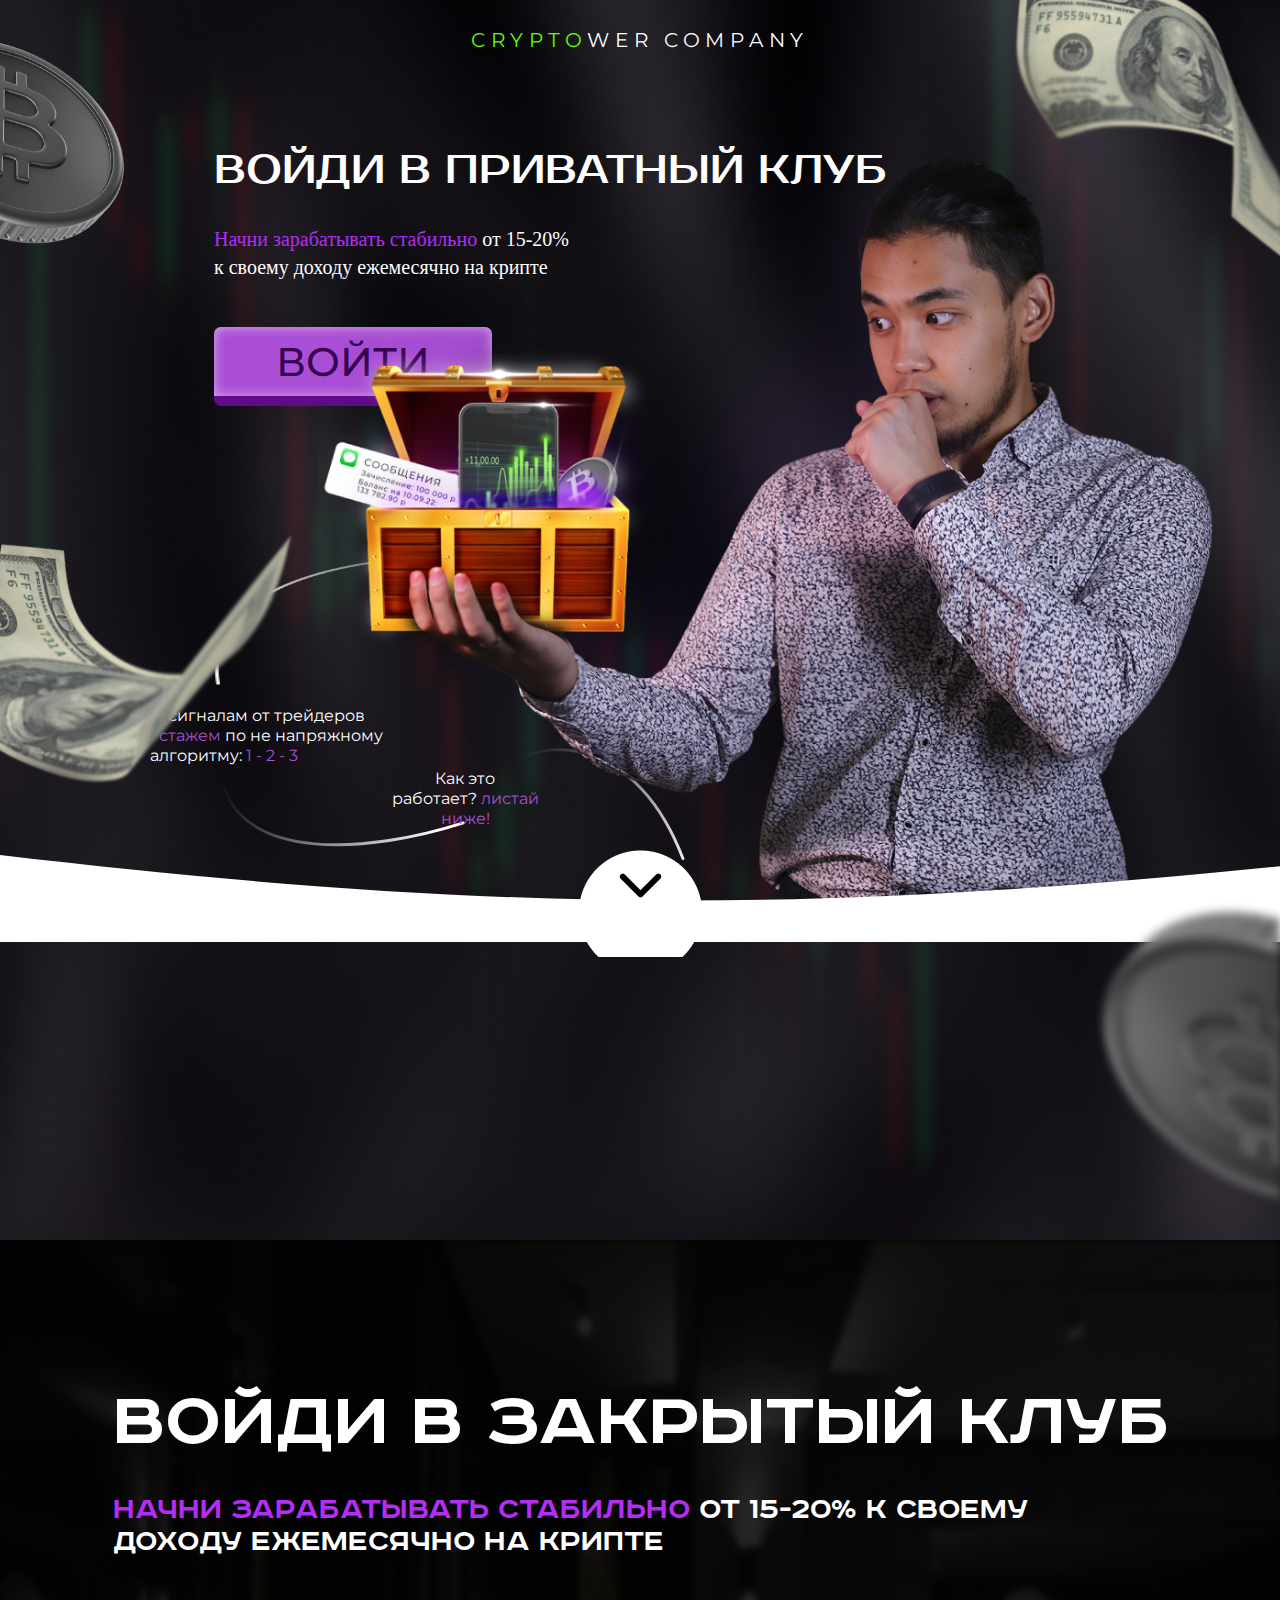
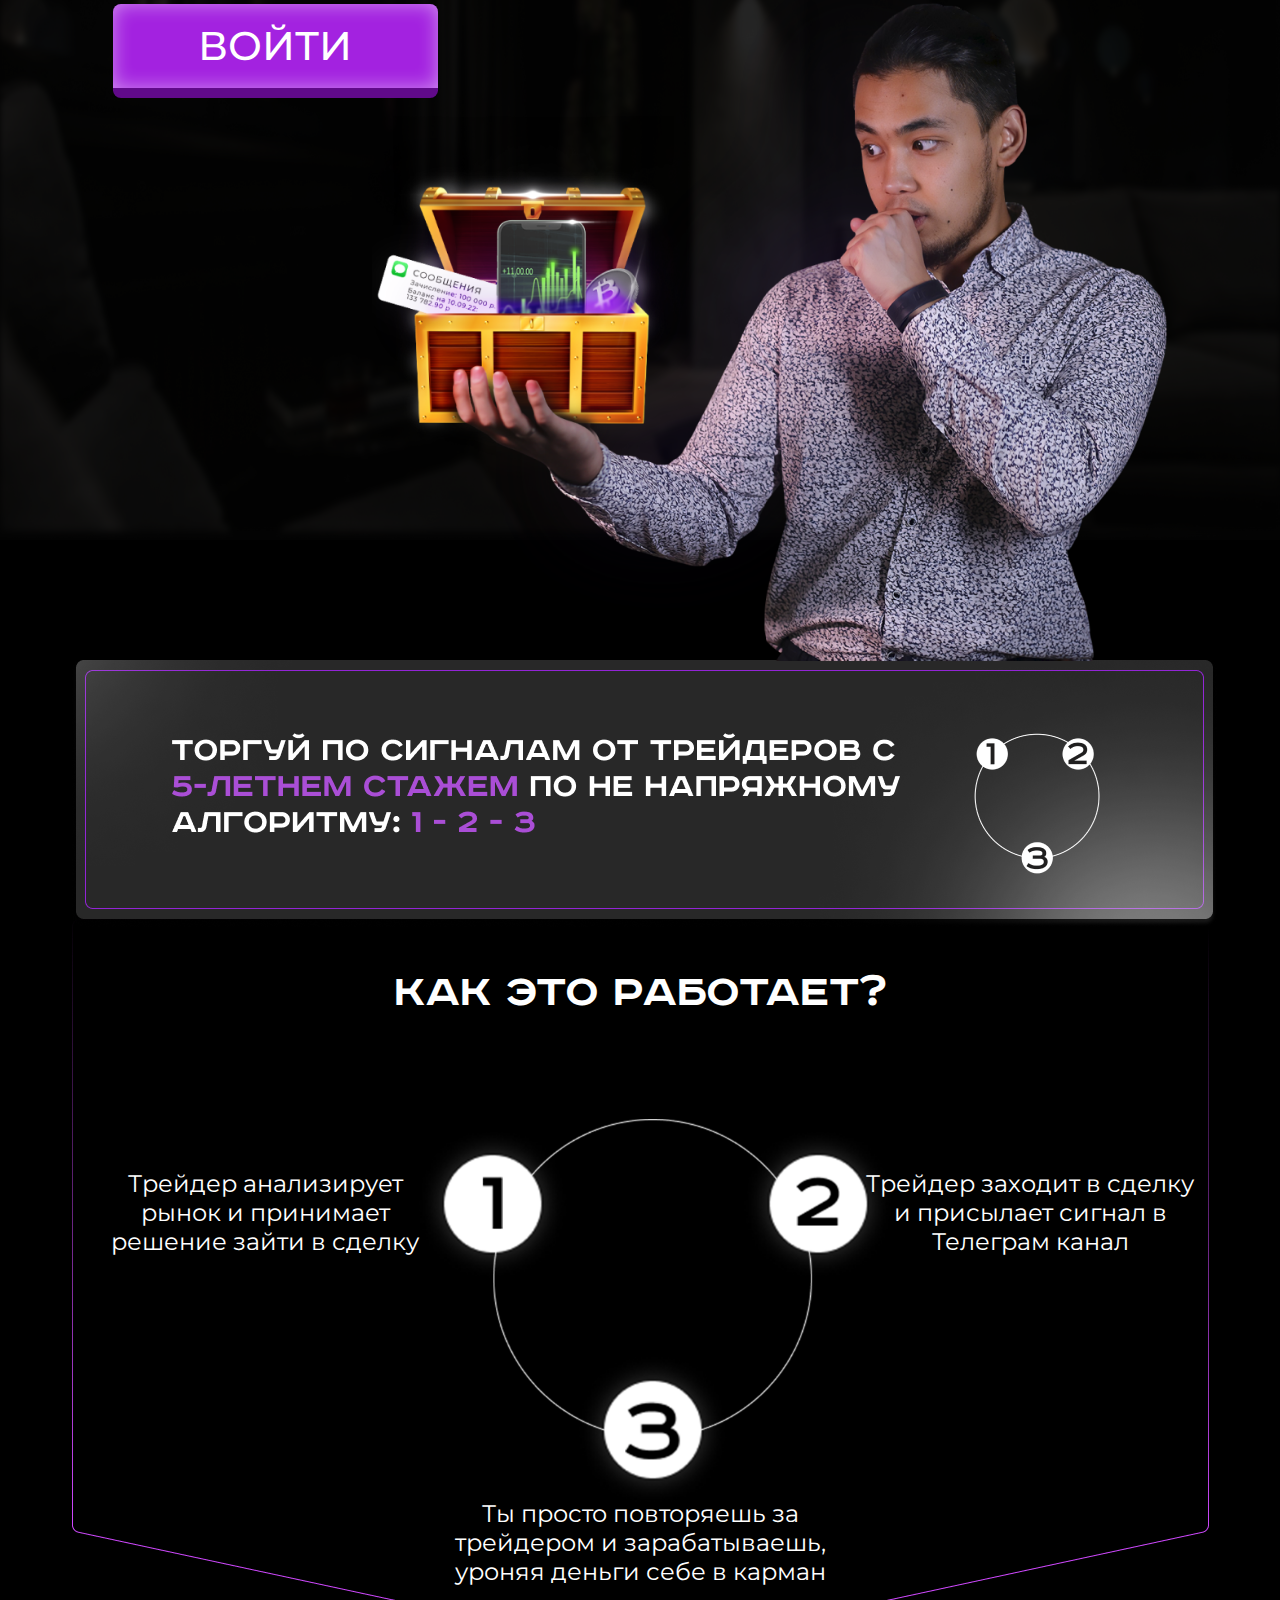
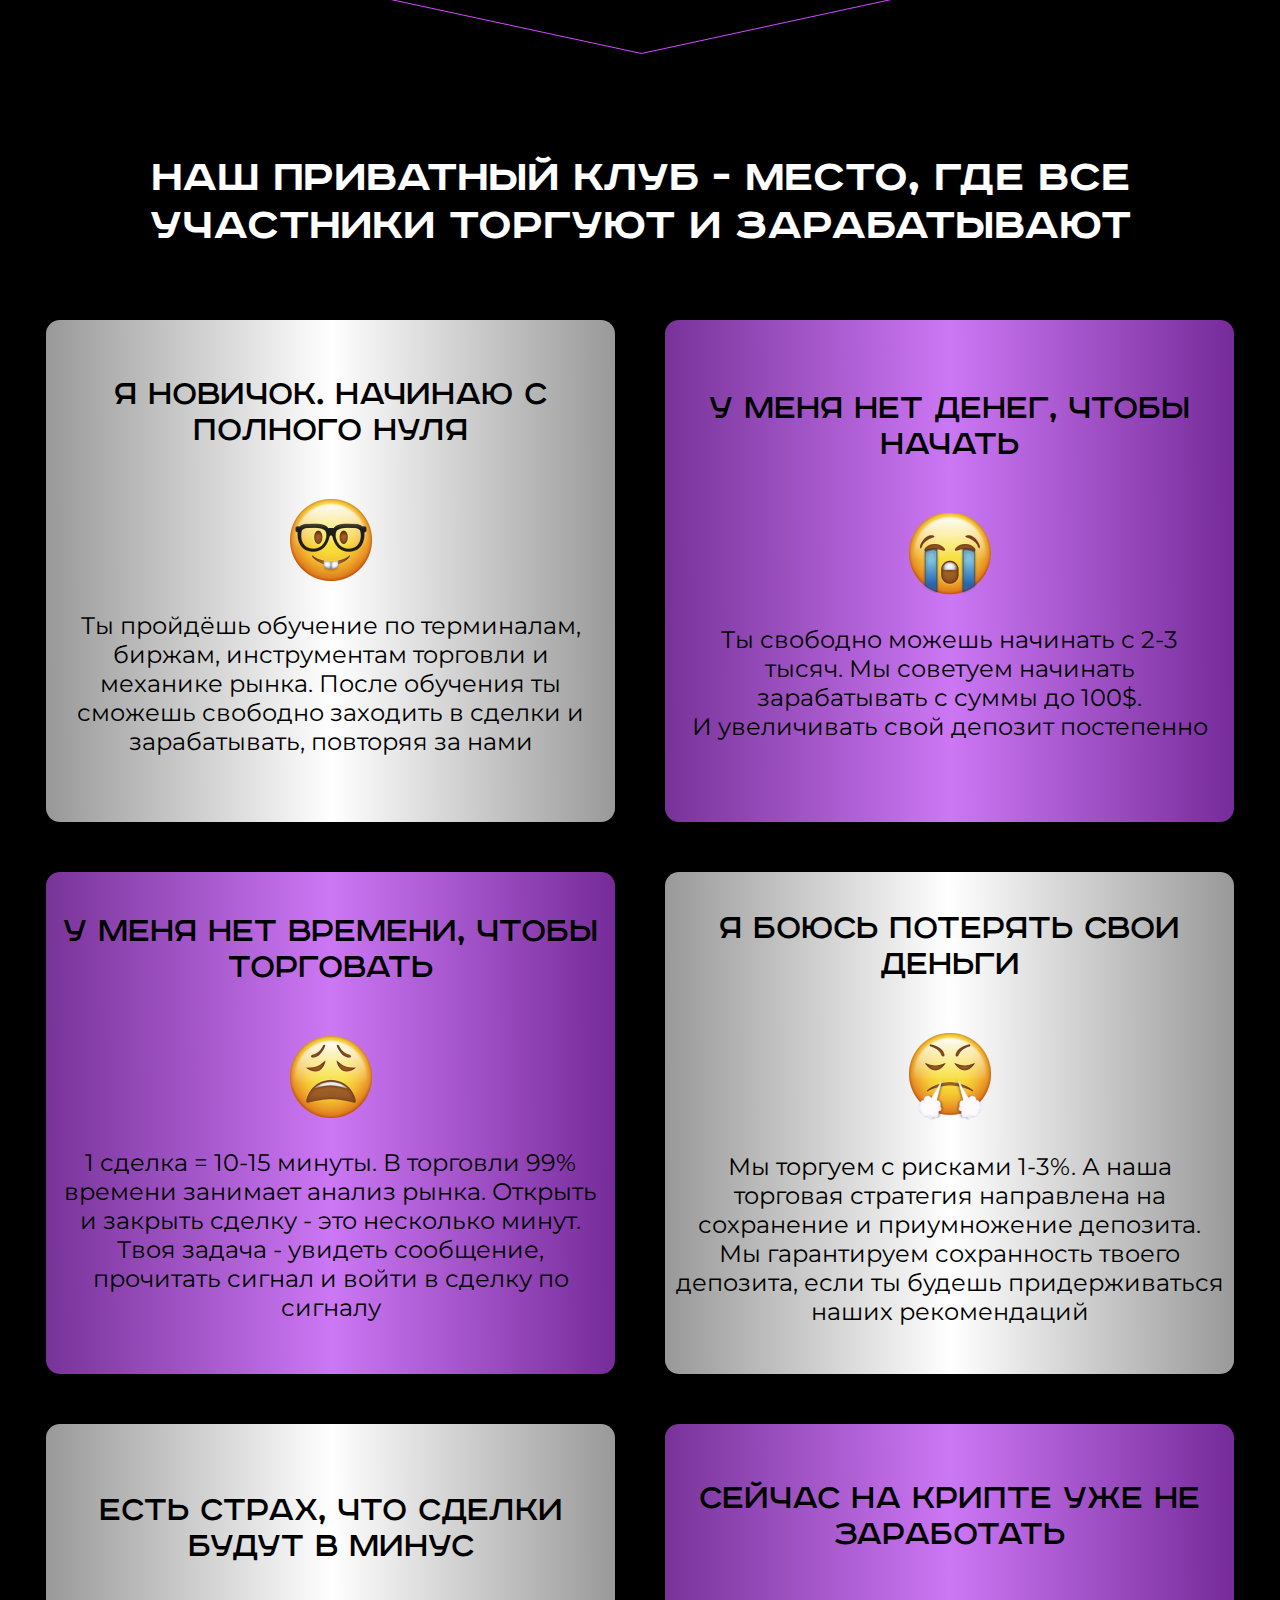
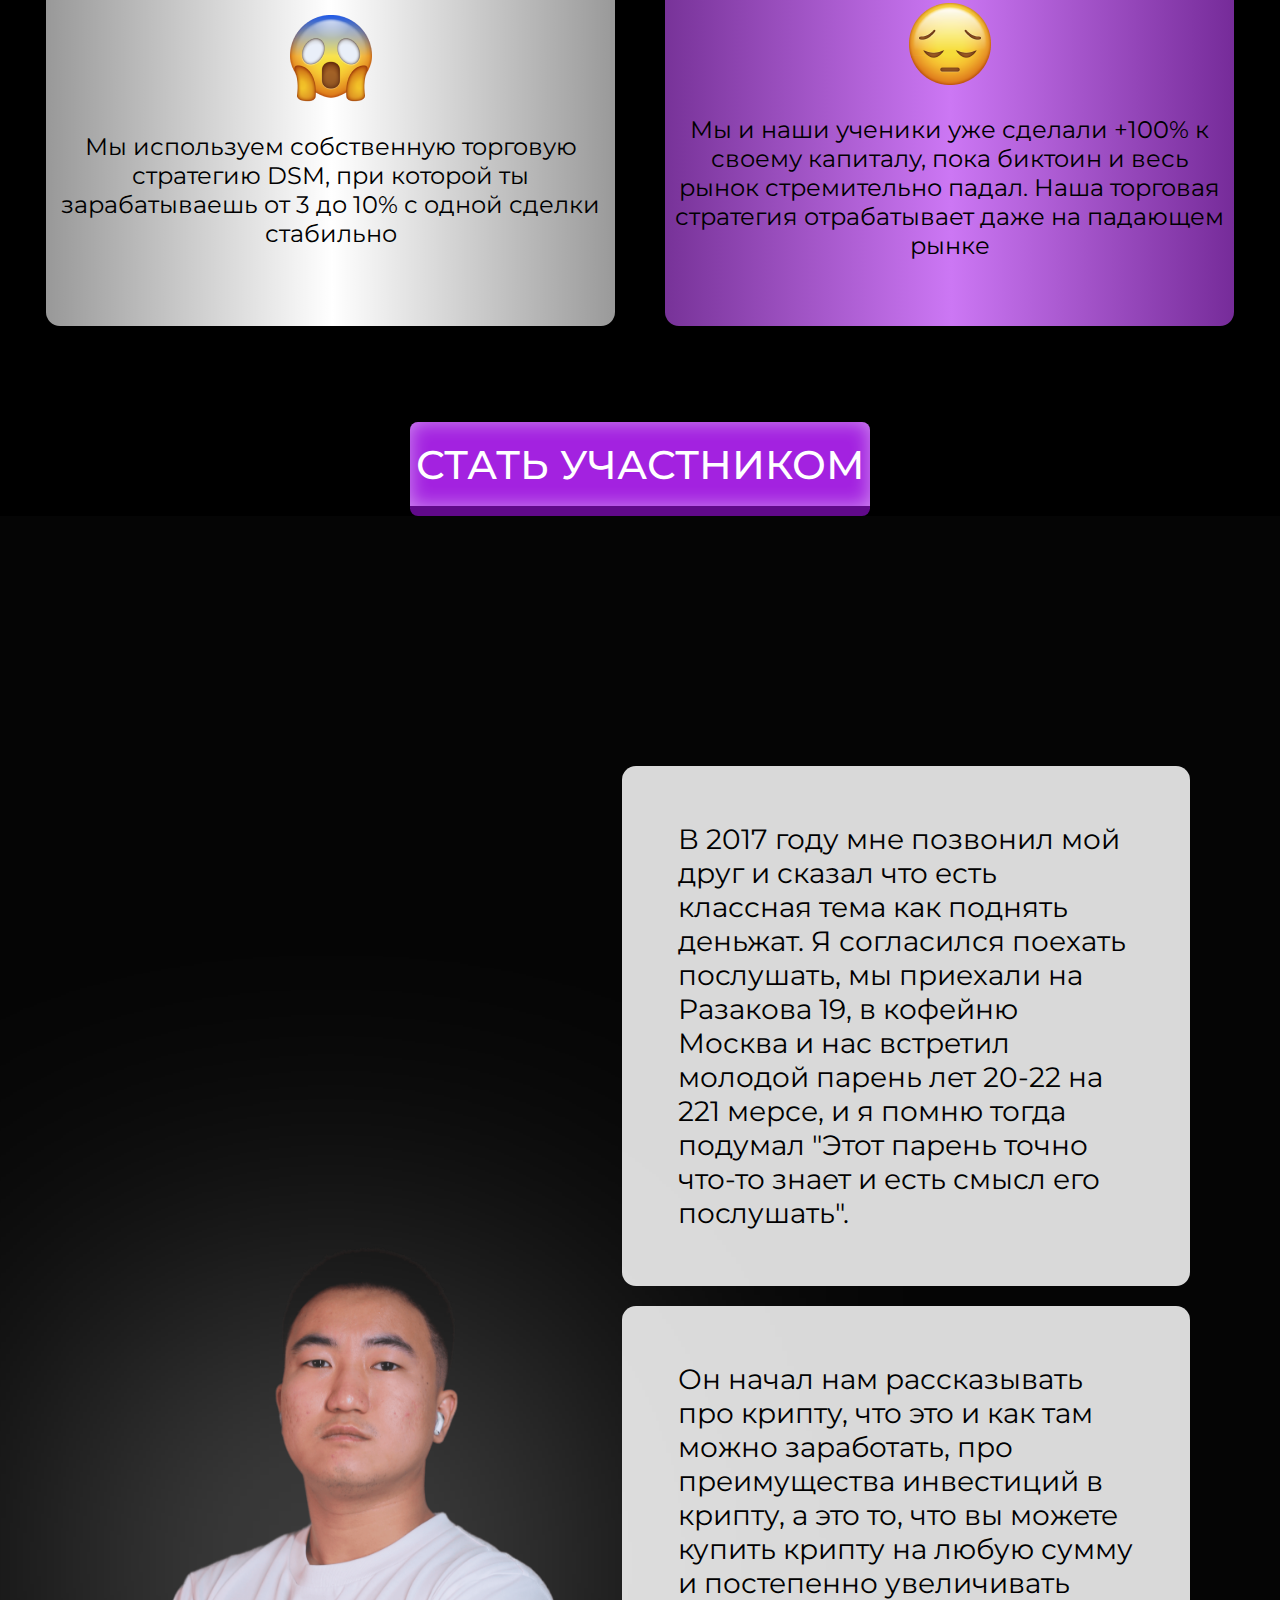
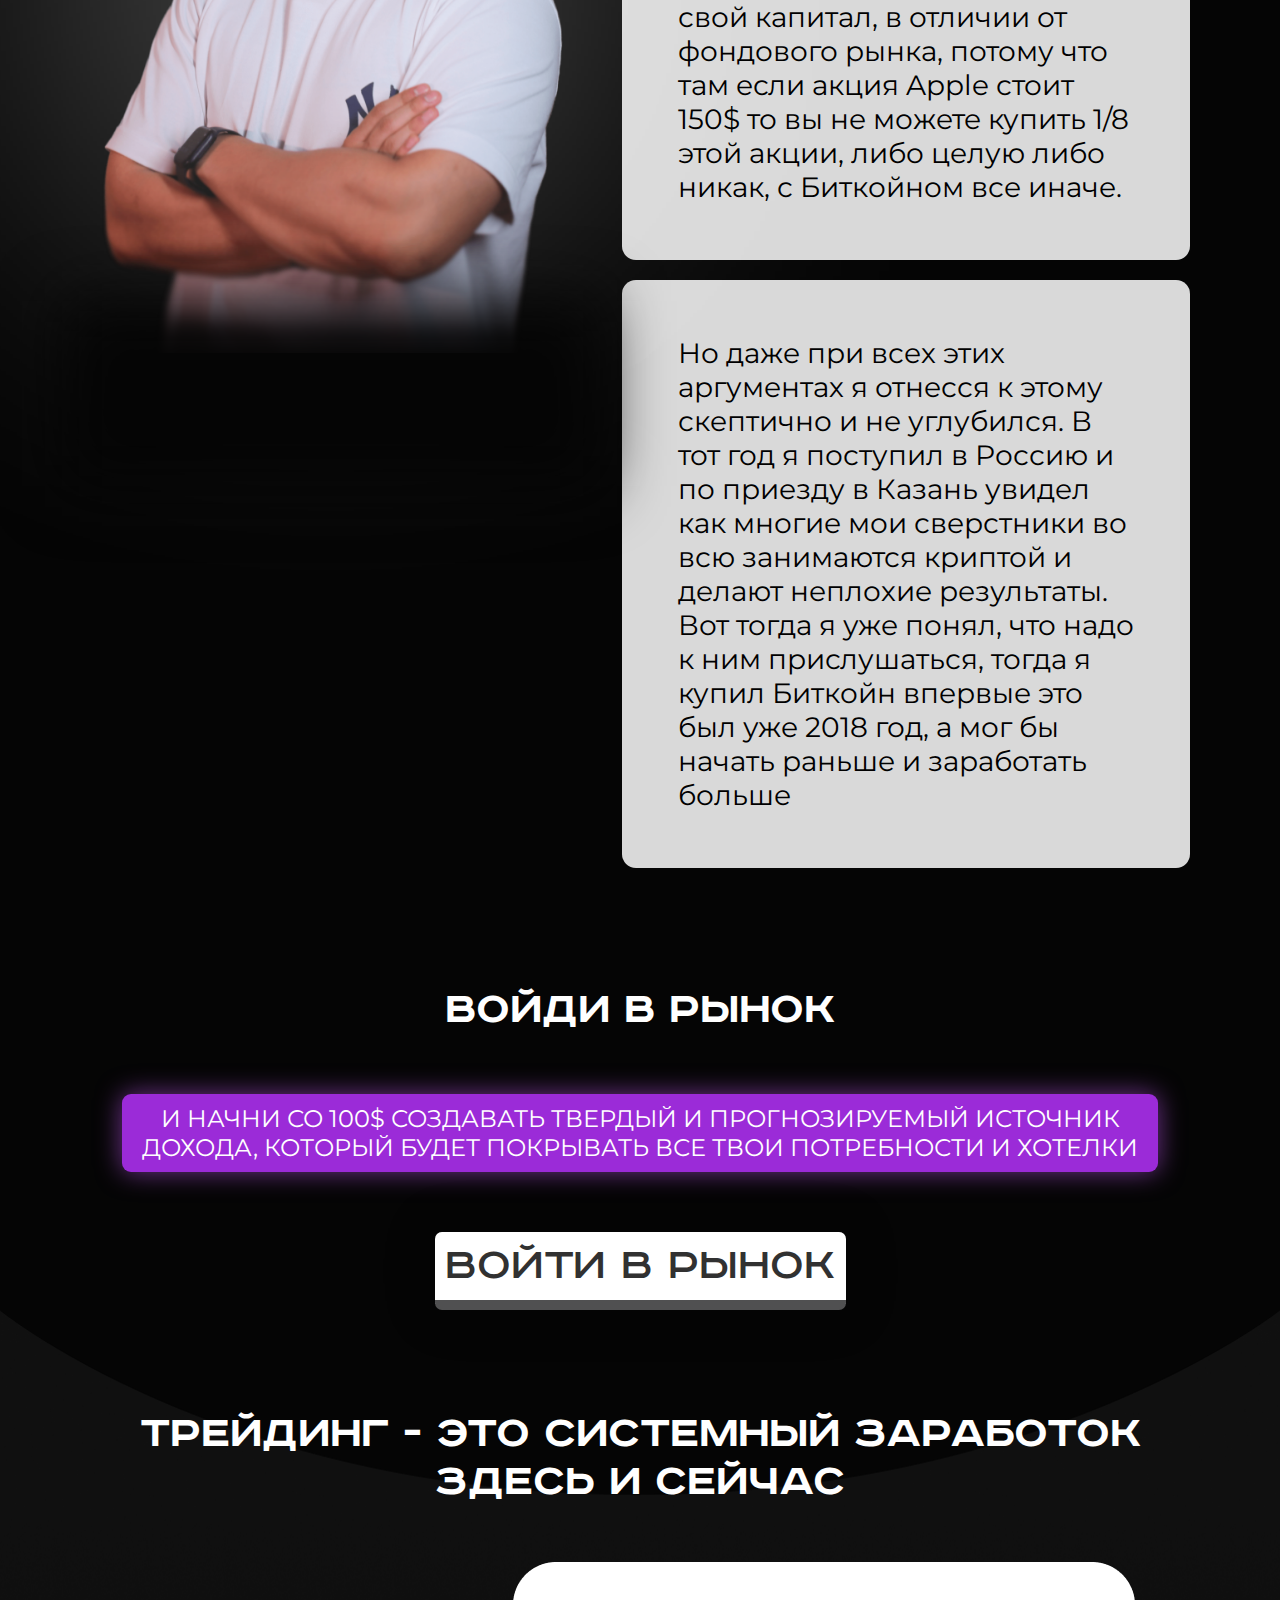
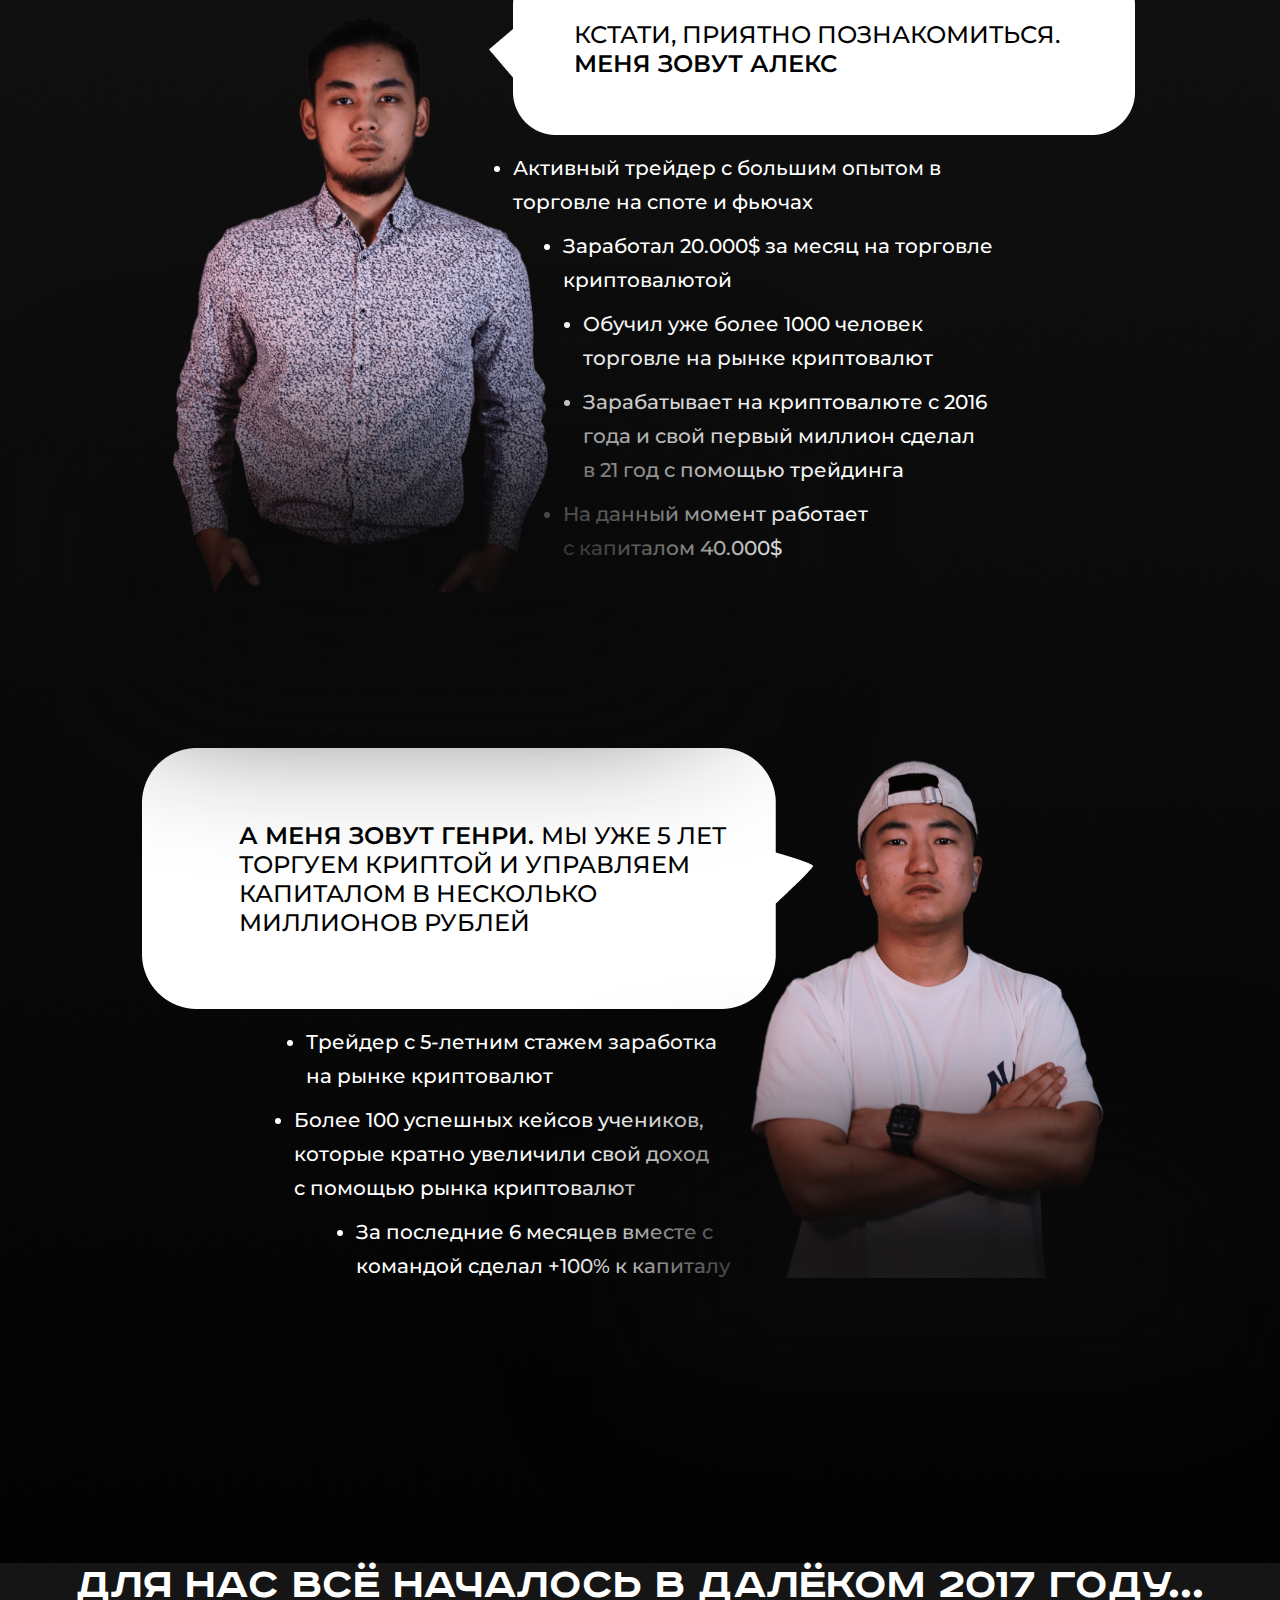
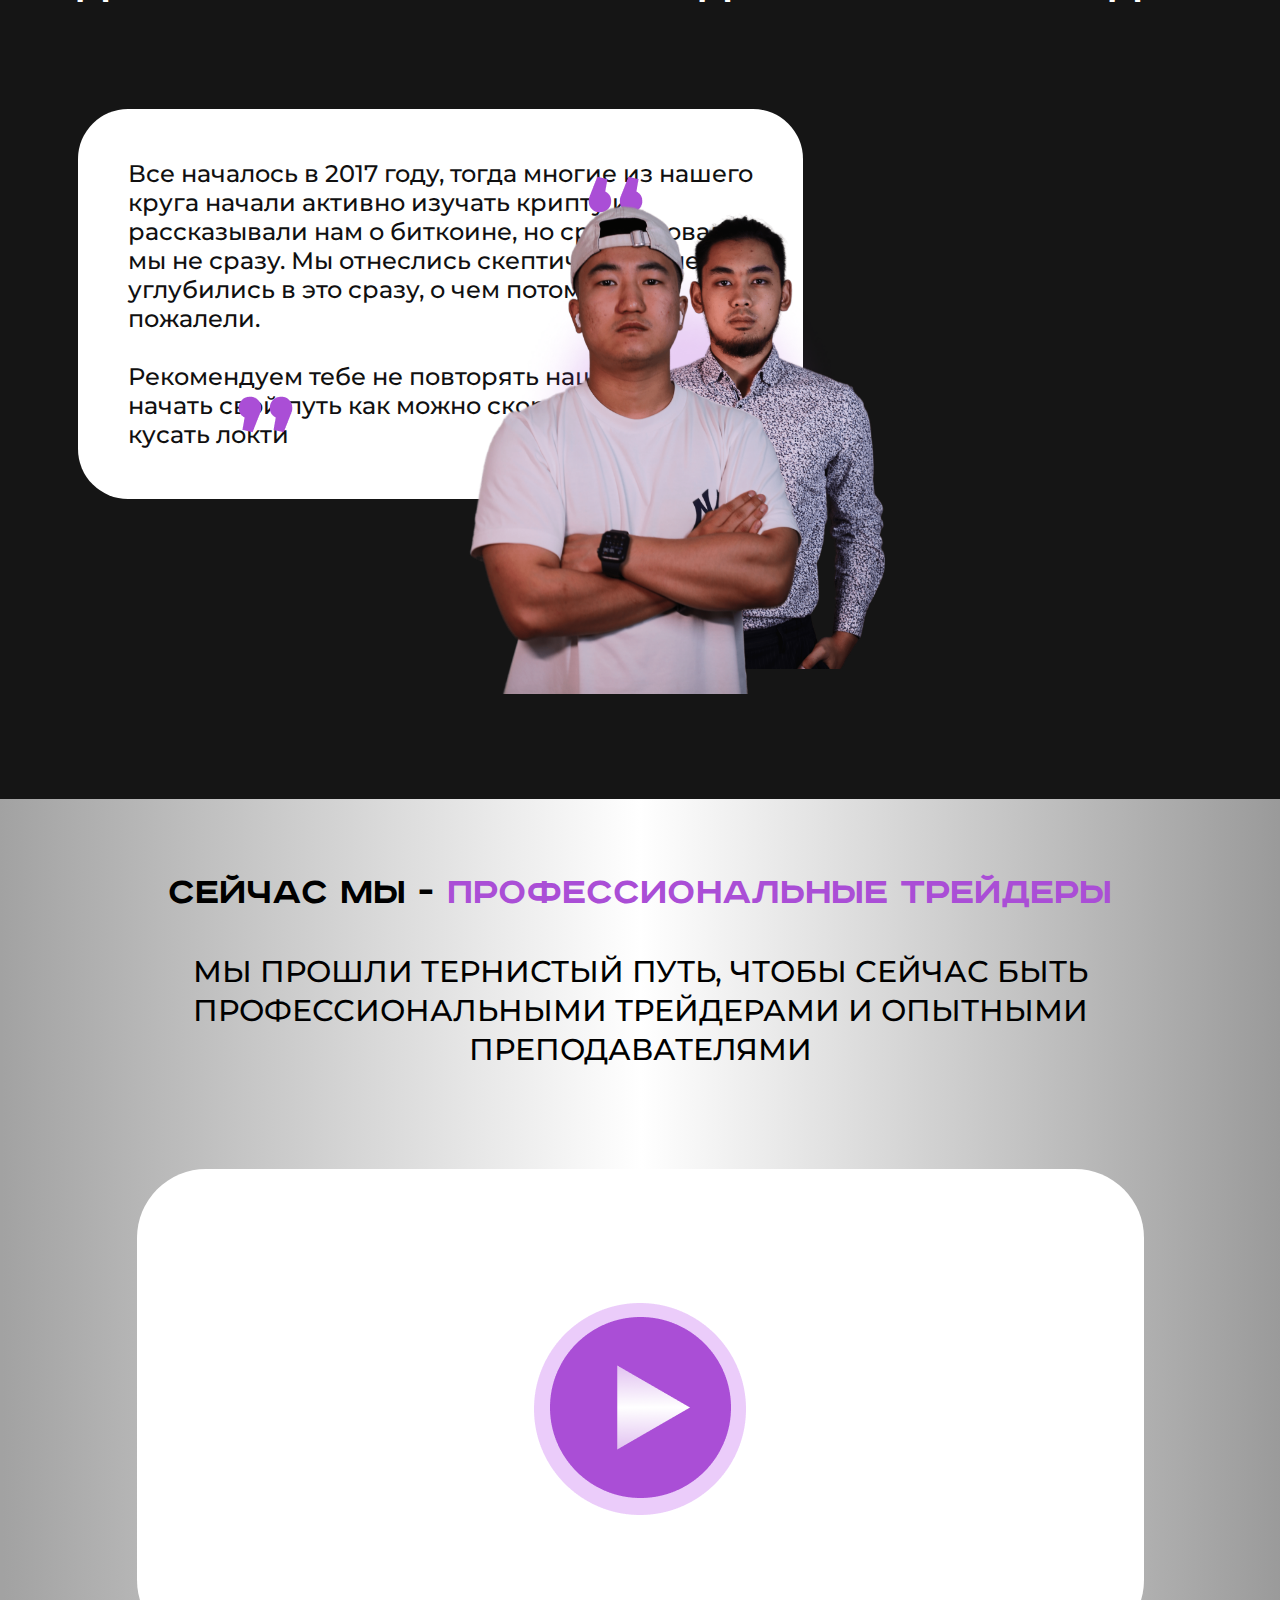
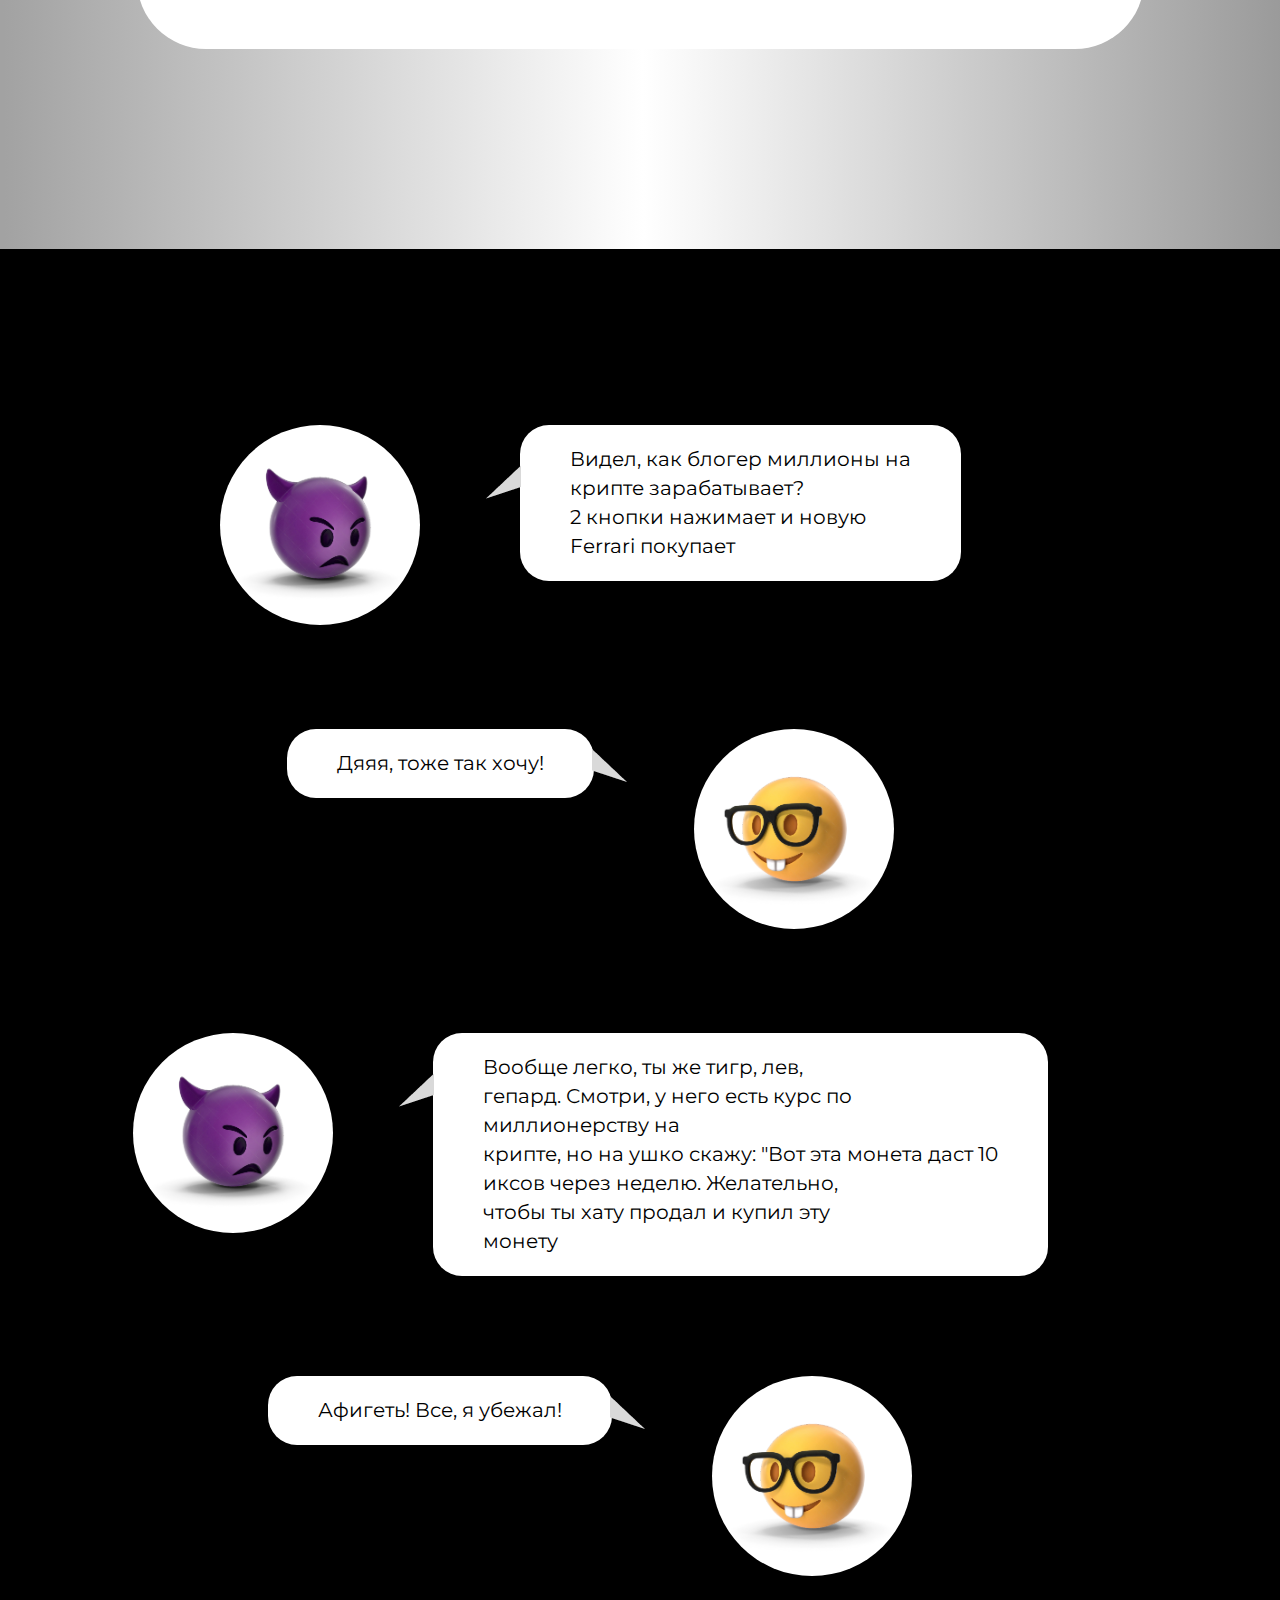
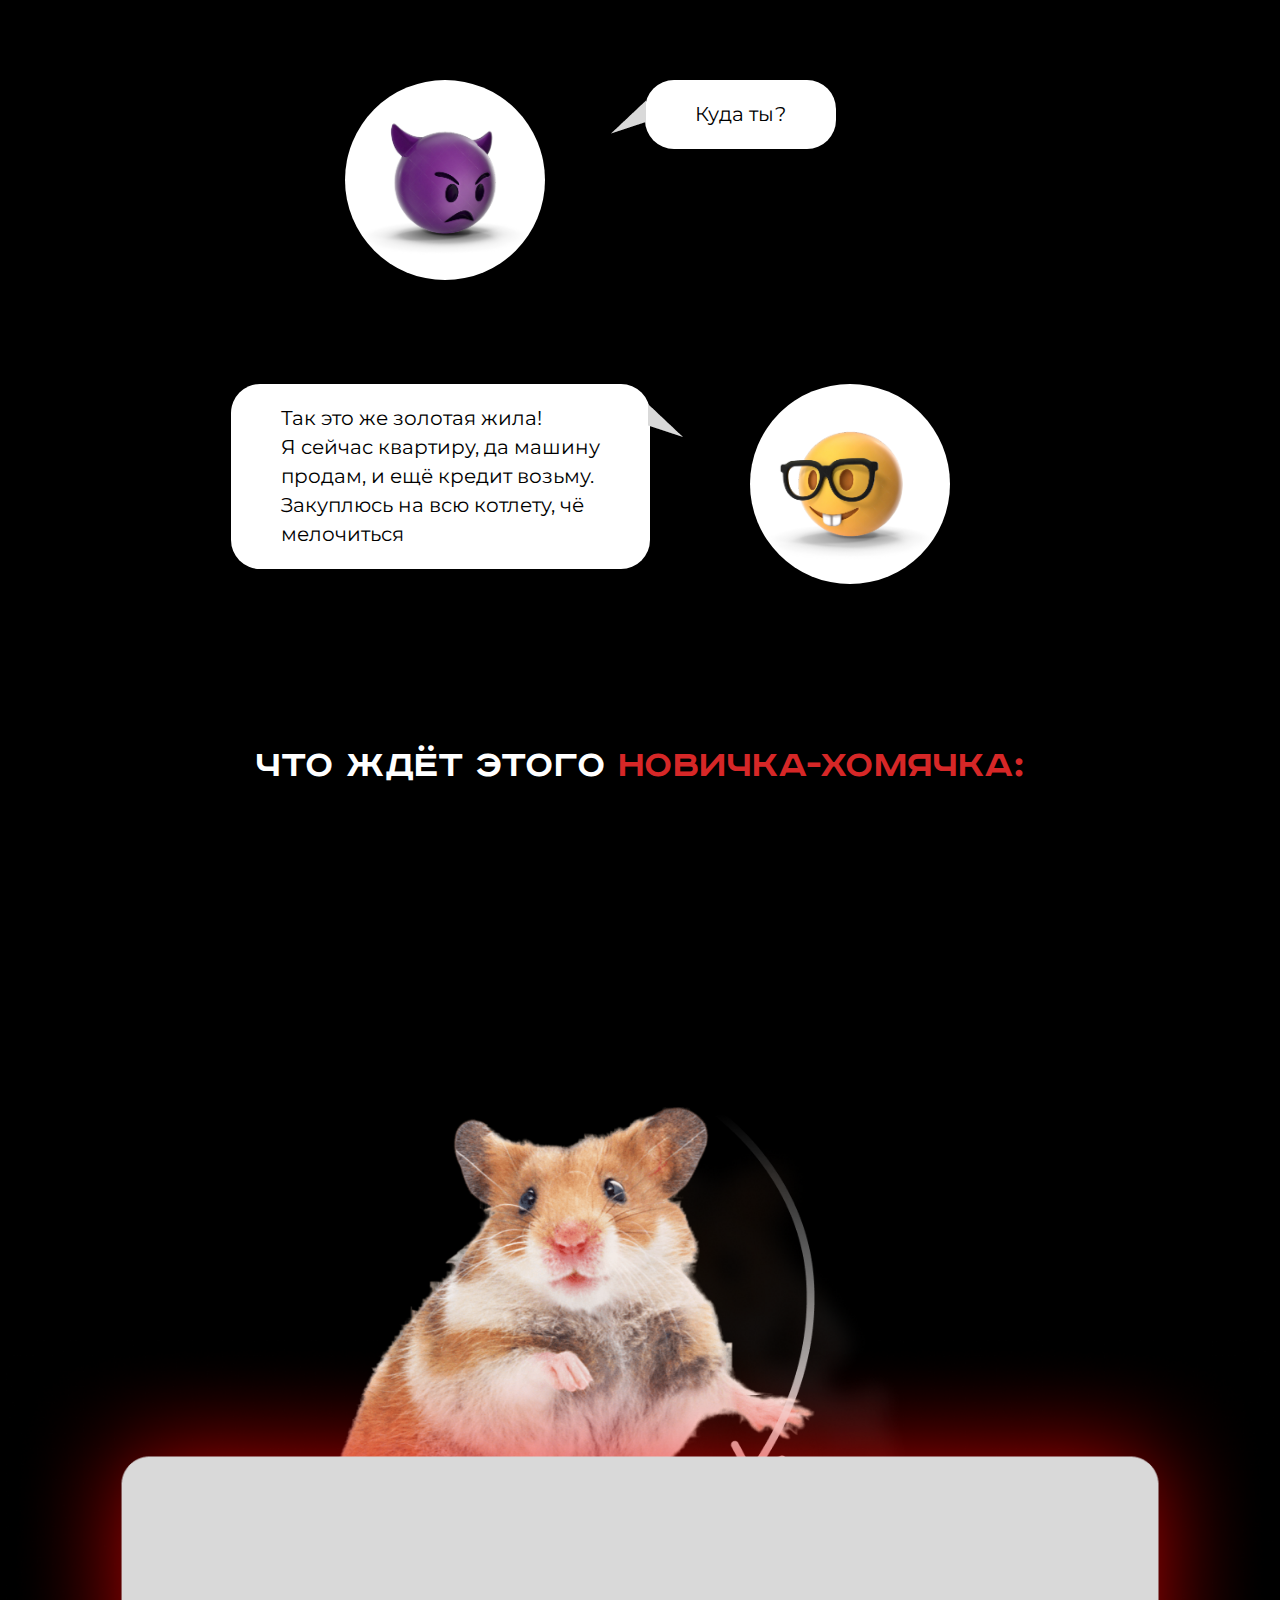
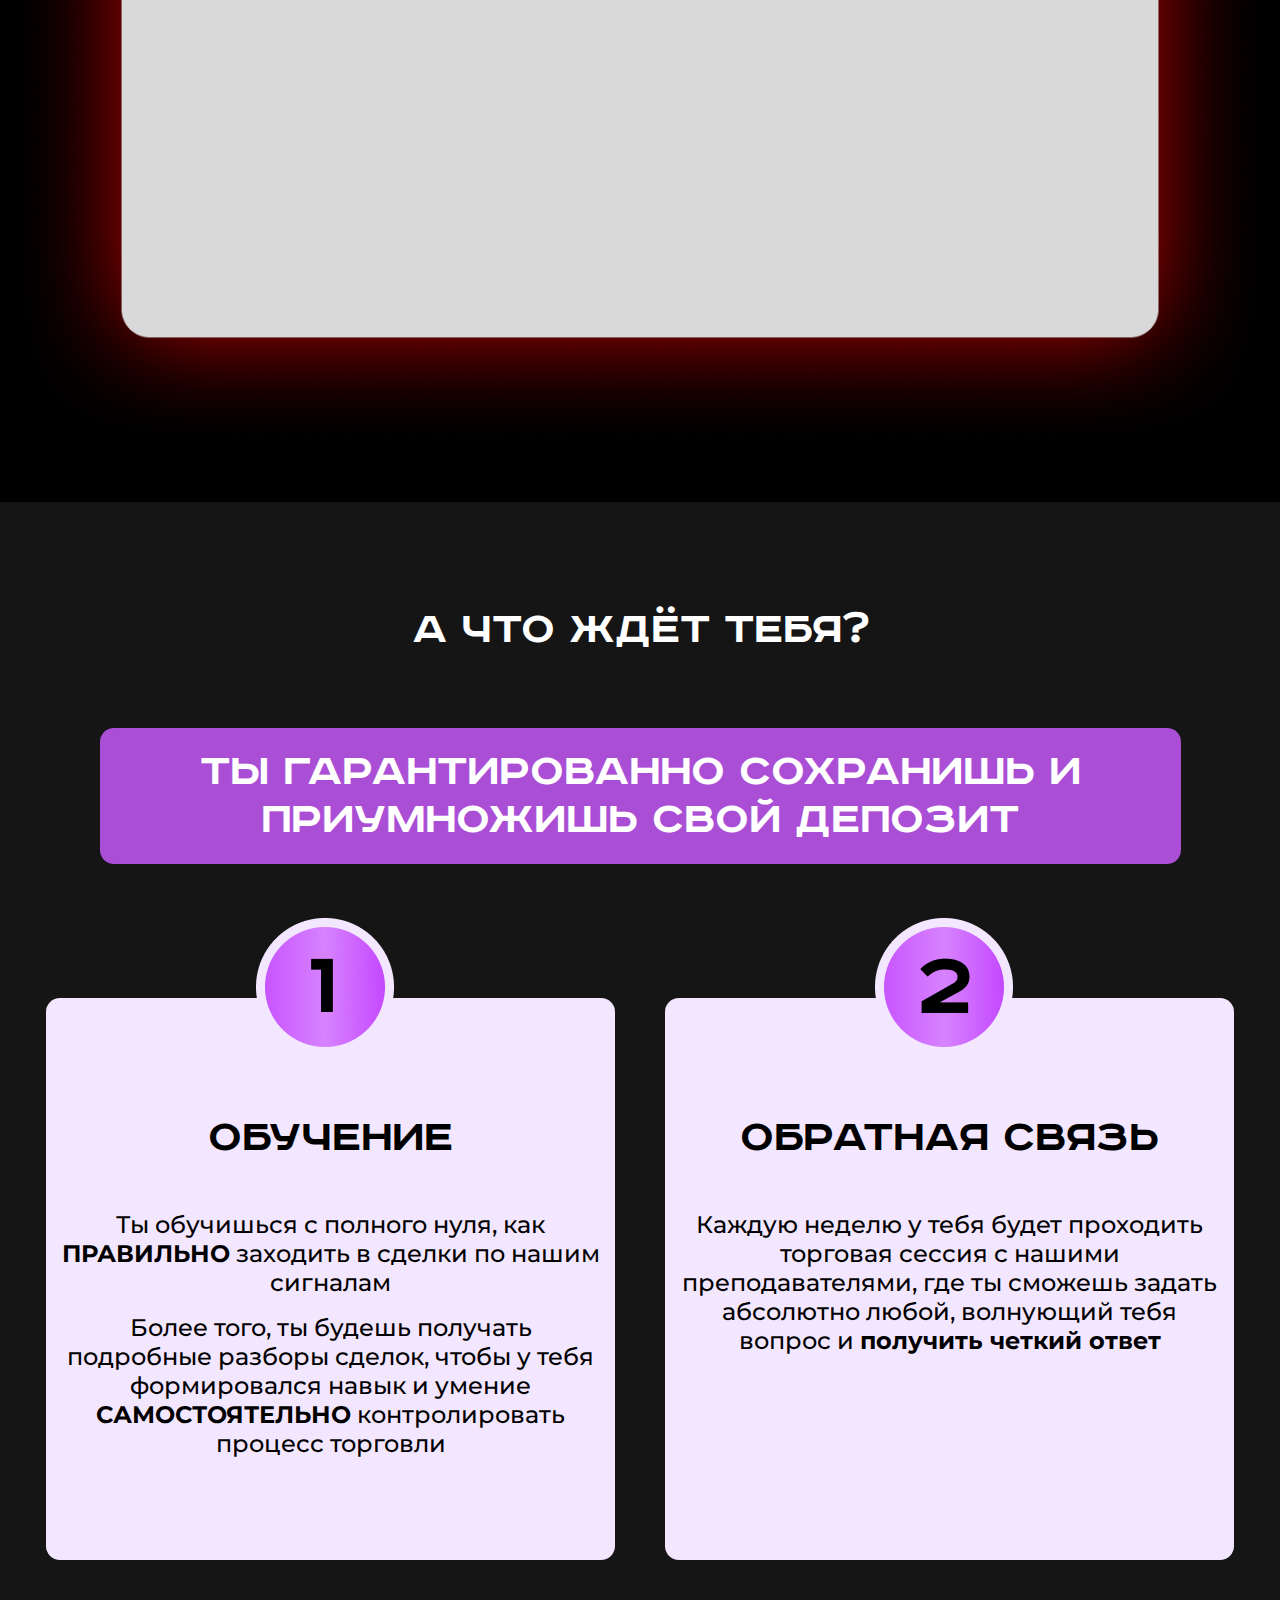
==== commit c1d1ebeb: "upload" ====
--- a/index.html
+++ b/index.html
@@ -407,7 +407,14 @@
             <img src="img/pngegg-(8)-transformed 1.png" alt="" class="hamster__img">
             <img src="img/Vector 5.png" alt="" class="hamster__img1">
             <img src="img/pngegg-(7)-transformed 2.png" alt="" class="hamster__img2">
-            <img src="img/Rectangle 46.png" alt="" class="hamster__div">
+            <div class="container_slider_css">
+                <img src="img/Rectangle 46.png" alt="" class="hamster__div">
+                <img class="photo_slider_css photo_slider_css1" src="img/photo1663864835.jpeg" alt="" />
+                <img class="photo_slider_css photo_slider_css2"  src="img/photo1663864835 (1).jpeg" alt="" />
+                <img class="photo_slider_css photo_slider_css3"  src="img/photo1663864835 (2).jpeg" alt="" />
+                <img class="photo_slider_css photo_slider_css4"  src="img/photo1663864835 (3).jpeg" alt="" />
+            </div>
+            
         </div>
     
         <div class="forYou">
--- a/style.css
+++ b/style.css
@@ -1324,6 +1324,61 @@
     flex-direction: column;
     
 }
+.container_slider_css{
+    margin: 50px auto;
+    display: flex;
+    justify-content: center;
+    overflow: hidden;
+    position: relative;
+  }
+  
+  .photo_slider_css {
+    z-index: 3;
+    position: absolute;
+    animation: round 16s infinite;
+    opacity: 0;
+    padding-top: 200px;
+  }
+  
+  @keyframes round{
+    25% {
+      opacity: 1;
+    }
+    40% {
+      opacity: 0;
+    }
+  }
+  img:nth-child(1) {
+    animation-delay: 12s;
+  }
+  
+  img:nth-child(2) {
+    animation-delay: 8s;
+  }
+  
+  img:nth-child(3) {
+    animation-delay: 4s;
+  }
+  
+  img:nth-child(4) {
+    animation-delay: 0s;
+  }
+  
+  @media(min-width:0px) and (max-width:320px) {
+      /* совсем маленькие экраны андроидов */
+      .container_slider_css{
+            width: 80%;
+            height: 190px;
+      }
+  }
+   
+  @media(min-width:321px) and (max-width:480px) {
+      /* популярные разрешения смартфонов уже более позднего поколения андроид */
+      .container_slider_css{
+            width: 80%;
+            height: 190px;
+       }
+  }
 
 @media(max-width:1600px){
     .hamster__h2{
